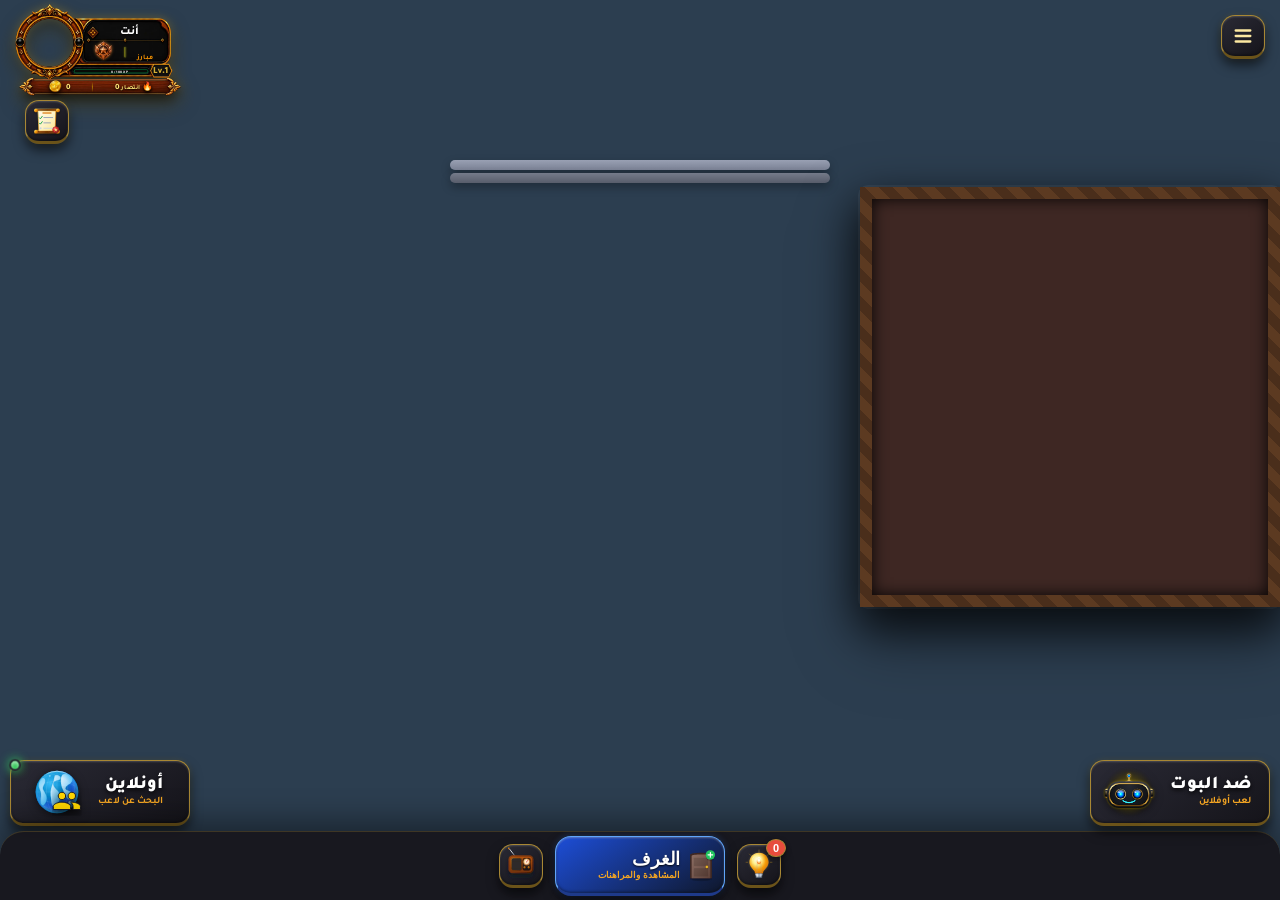
==== dama/dama.html @ b8816b40 "Update dama.html" ====
<!--dama.html--->
<!DOCTYPE html>
<html lang="ar" dir="rtl">
<head>
    <meta charset="UTF-8">
    <meta name="viewport" content="width=device-width, initial-scale=1.0, maximum-scale=1.0, user-scalable=no">
    <title>Dama Challenge</title>
    <link rel="icon" type="image/png" href="1000127272.png">
    <link href="https://fonts.googleapis.com/css2?family=Outfit:wght@300;400;500;600;700&family=Tajawal:wght@300;400;500;700;800&display=swap" rel="stylesheet">
    
    <link rel="stylesheet" href="dama.css?v=2.0">
    
    <script src="dama-scripts.js?v=2.0"></script>
    <script src="damapro.js?v=2.0"></script> 

    <style>
        /* ========================================== */
        /* ساحة التحديات (Matchmaking Stakes) - تأثيرات البطاقات */
        /* ========================================== */
        #matchmaking-stakes-modal {
        align-items: center !important;
        justify-content: flex-start !important; 
        padding-top: 5px !important;           
        background: rgba(15, 10, 15, 0.85);
        backdrop-filter: blur(15px);
        -webkit-backdrop-filter: blur(15px);
 }

        /* 🌟 زر الإغلاق X منقول للزاوية العليا الثابتة 🌟 */
        #matchmaking-stakes-modal .modal-close-btn {
            position: fixed !important; 
            top: 25px !important; 
            left: 20px !important; 
            background: rgba(0, 0, 0, 0.7) !important;
            border: 1px solid #FFD700 !important;
            color: #FFD700;
            width: 36px;
            height: 36px;
            font-size: 18px;
            z-index: 9999 !important;
        }

        .mm-header-wrapper {
            text-align: center;
            margin-bottom: 15px !important; 
            margin-top: -25px;
            width: 100%;
            position: relative;
        }
        
        .mm-swords-icon { display: none; }
        
        .mm-title-row {
            display: flex;
            align-items: center;
            justify-content: center;
            gap: 15px;
            margin-bottom: 8px;
        }
        
        .mm-decor-line {
            height: 2px;
            width: 35px;
            background: linear-gradient(90deg, transparent, #FFD700);
        }
        .mm-decor-line.right {
            background: linear-gradient(90deg, #FFD700, transparent);
        }
        
        .mm-title-row h3 {
            color: #FFD700;
            font-size: 32px;
            margin: 0;
            font-weight: 900;
            text-shadow: 0 4px 15px rgba(0,0,0,0.8);
            font-family: 'Tajawal', sans-serif;
        }
        
        .mm-header-wrapper p {
            color: #94a3b8;
            font-size: 14px;
            margin: 0;
            font-weight: 500;
        }

        .mm-carousel-container {
            position: relative;
            width: 100%;
            max-width: 100vw;
            display: flex;
            align-items: center;
            justify-content: center;
            margin-top: -10px !important; 
        }

        .mm-nav-arrow { display: none; }

        .mm-carousel {
            display: flex;
            overflow-x: auto;
            scroll-snap-type: x mandatory;
            padding: 10px calc(50vw - 145px) 40px calc(50vw - 145px) !important; 
            scrollbar-width: none;
            -ms-overflow-style: none;
            direction: rtl;
            align-items: center;
            width: 100%;
        }
        .mm-carousel::-webkit-scrollbar { display: none; }

        .mm-card {
            scroll-snap-align: center;
            scroll-snap-stop: always;
            flex: 0 0 290px;
            height: 410px;
            border-radius: 20px;
            padding: 25px 15px;
            position: relative;
            text-align: center;
            display: flex;
            flex-direction: column;
            align-items: center;
            justify-content: flex-start;
            box-shadow: 0 10px 25px rgba(0,0,0,0.6);
            margin: 0 -40px; 
            transition: transform 0.3s cubic-bezier(0.175, 0.885, 0.32, 1.275), opacity 0.3s ease-out, box-shadow 0.3s ease;
            transform: scale(0.8); 
            opacity: 0.6; 
            z-index: 1;
            box-sizing: border-box;
            will-change: transform, opacity; 
            transform-origin: center center;
        }
        
        .mm-card.active {
            transform: scale(1) translateY(-4px); 
            opacity: 1;
            z-index: 10;
            box-shadow: 0 20px 40px rgba(0,0,0,0.8);
        }
      
        .mm-card-medal {
            height: 130px;
            margin-top: -10px;
            margin-bottom: 15px;
            display: flex;
            align-items: center;
            justify-content: center;
            perspective: 1000px;
        }

        .mm-card-medal img {
            height: 100%;
            object-fit: contain;
            filter: drop-shadow(0 15px 15px rgba(0,0,0,0.8));
            transform: translateZ(0); 
            will-change: transform;
            transition: all 0.3s ease;
        }

        .mm-card.active .mm-card-medal img {
            animation: alive3DFloat 3.5s ease-in-out infinite;
        }

        @keyframes alive3DFloat {
            0%, 100% { 
                transform: translateY(0) scale(1.05); 
            }
            50% { 
                transform: translateY(-12px) scale(1.12); 
            }
        }

        .mm-card-title {
            color: #ffffff;
            font-size: 26px;
            font-weight: 900;
            margin: 0 0 10px 0;
            text-shadow: 0 2px 4px rgba(0,0,0,0.8);
        }

        .mm-card-bet-row {
            display: flex;
            align-items: center;
            justify-content: center;
            width: 85%;
            margin-bottom: 20px;
        }
        .mm-bet-line {
            height: 1px;
            flex: 1;
            background: linear-gradient(90deg, transparent, rgba(255, 255, 255, 0.4));
        }
        .mm-card-bet-row .mm-bet-line:last-child {
            background: linear-gradient(90deg, rgba(255, 255, 255, 0.4), transparent);
        }
        .mm-bet-text {
            color: #b0c4de;
            font-size: 11px;
            font-weight: 600;
            padding: 0 10px;
            white-space: nowrap;
        }

        .mm-card-prize-box {
            display: flex;
            flex-direction: column;
            align-items: center;
            gap: 8px;
            margin-top: auto; 
            margin-bottom: 15px; 
            width: 85%;
            background: rgba(0, 0, 0, 0.35); 
            border: 1px solid rgba(255, 255, 255, 0.1);
            border-radius: 12px;
            padding: 12px;
            box-shadow: inset 0 2px 5px rgba(0,0,0,0.5);
        }
        
        .mm-prize-label {
            color: #b0c4de;
            font-size: 12px;
            font-weight: 600;
        }
        
        .mm-prize-value {
            color: #ffffff;
            font-size: 38px;
            font-weight: 900;
            display: flex;
            align-items: center;
            justify-content: center;
            gap: 10px;
            text-shadow: 0 2px 6px rgba(0,0,0,0.8);
            line-height: 1;
        }
        
        .mm-coin-icon {
            font-size: 30px;
            line-height: 1;
            filter: drop-shadow(0 2px 4px rgba(0,0,0,0.6));
            display: flex;
            align-items: center;
        }

        .mm-card-btn {
            width: 85%;
            height: 48px;
            border-radius: 12px;
            font-size: 16px;
            font-weight: 800;
            cursor: pointer;
            text-shadow: none !important; 
            font-family: 'Tajawal', sans-serif;
            margin-top: 10px;
            border: none !important; 
            box-shadow: 0 5px 0 rgba(0, 0, 0, 0.5), 0 10px 15px rgba(0,0,0,0.4) !important;
            transition: transform 0.1s ease, box-shadow 0.1s ease, filter 0.2s ease !important;
            position: relative;
        }

        .mm-card-btn:active { 
            transform: translateY(5px) !important; 
            box-shadow: 0 0px 0 rgba(0,0,0,0.5), 0 5px 5px rgba(0,0,0,0.4) !important;
        }

        .mm-card-btn:hover { 
            filter: brightness(1.15); 
        }

        .theme-gray { background: linear-gradient(180deg, #333 0%, #111 100%); border: 2px solid #555; }
        .theme-gray.active { border-color: #aaa; box-shadow: 0 0 25px rgba(255,255,255,0.2), 0 20px 40px rgba(0,0,0,0.9); }
        .theme-gray .mm-card-btn { background: linear-gradient(180deg, #666, #333); color: #fff; }

        .theme-teal { background: linear-gradient(180deg, #004d40 0%, #001a14 100%); border: 2px solid #00897b; }
        .theme-teal.active { border-color: #26a69a; box-shadow: 0 0 25px rgba(38, 166, 154, 0.4), 0 20px 40px rgba(0,0,0,0.9); }
        .theme-teal .mm-card-btn { background: linear-gradient(180deg, #00695c, #00332a); color: #80cbc4; }

        .theme-blue { background: linear-gradient(180deg, #0b2e59 0%, #041021 100%); border: 2px solid #1e5b99; }
        .theme-blue.active { border-color: #4da6ff; box-shadow: 0 0 25px rgba(77, 166, 255, 0.4), 0 20px 40px rgba(0,0,0,0.9); }
        .theme-blue .mm-card-btn { background: linear-gradient(180deg, #16467a, #0b2542); color: #85c1e9; }

        .theme-red { background: linear-gradient(180deg, #590b0b 0%, #210404 100%); border: 2px solid #991e1e; }
        .theme-red.active { border-color: #ff4d4d; box-shadow: 0 0 25px rgba(255, 77, 77, 0.4), 0 20px 40px rgba(0,0,0,0.9); }
        .theme-red .mm-card-btn { background: linear-gradient(180deg, #fceabb, #d49500); color: #4a3500; }

        .theme-purple { background: linear-gradient(180deg, #360b59 0%, #130421 100%); border: 2px solid #6c1e99; }
        .theme-purple.active { border-color: #d14dff; box-shadow: 0 0 25px rgba(209, 77, 255, 0.4), 0 20px 40px rgba(0,0,0,0.9); }
        .theme-purple .mm-card-btn { background: linear-gradient(180deg, #4d167a, #240b42); color: #cda8ff; }

        .theme-gold { background: linear-gradient(180deg, #5c4300 0%, #1a1200 100%); border: 2px solid #b8860b; }
        .theme-gold.active { border-color: #ffd700; box-shadow: 0 0 25px rgba(255, 215, 0, 0.4), 0 20px 40px rgba(0,0,0,0.9); }
        .theme-gold .mm-card-btn { background: linear-gradient(180deg, #fceabb, #f8b500); color: #4a3500; }

        .theme-cyan { background: linear-gradient(180deg, #004d66 0%, #001a24 100%); border: 2px solid #0082b3; }
        .theme-cyan.active { border-color: #00bcd4; box-shadow: 0 0 25px rgba(0, 188, 212, 0.4), 0 20px 40px rgba(0,0,0,0.9); }
        .theme-cyan .mm-card-btn { background: linear-gradient(180deg, #0082b3, #003a4d); color: #fff; }

        .theme-magenta { background: linear-gradient(180deg, #66004d 0%, #24001a 100%); border: 2px solid #b30082; }
        .theme-magenta.active { border-color: #ff4081; box-shadow: 0 0 25px rgba(255, 64, 129, 0.4), 0 20px 40px rgba(0,0,0,0.9); }
        .theme-magenta .mm-card-btn { background: linear-gradient(180deg, #b30082, #4d003a); color: #fff; }

        .mm-lock-overlay { 
            display: none; position: absolute; top: 0; left: 0; width: 100%; height: 100%; 
            background: rgba(0,0,0,0.8); backdrop-filter: blur(4px); -webkit-backdrop-filter: blur(4px); 
            border-radius: 18px; flex-direction: column; justify-content: center; align-items: center; 
            z-index: 20; border: 1px solid rgba(255,69,58,0.4); 
        }
 

        /* ========================================== */
        /* 📊 شريط الرتب التفاعلي (النسخة النهائية المثبتة) */
        /* ========================================== */
        .mm-rank-bar-wrapper {
            position: fixed !important; 
            bottom: 10px !important; 
            left: 50% !important;
            transform: translateX(-50%) !important;
            width: 95% !important;
            max-width: 420px !important;
            background: rgba(15, 18, 25, 0.95) !important;
            border: 1px solid rgba(255, 215, 0, 0.3) !important;
            border-radius: 20px !important;
            padding: 15px 10px 20px 10px !important; /* 🌟 زيادة المسافة السفلية لمنع تلامس العملات */
            display: flex !important;
            align-items: flex-start !important; /* 🌟 منع دفع العناصر للأسفل */
            justify-content: space-between !important;
            box-shadow: 0 10px 20px rgba(0,0,0,0.6), inset 0 2px 10px rgba(255,255,255,0.05) !important;
            z-index: 9999 !important; 
            box-sizing: border-box !important;
            direction: ltr !important; 
            min-height: 135px !important; /* 🌟 زيادة الارتفاع الكلي لاحتواء الجوائز براحة */
        }

        .rank-nav-btn {
            background: rgba(255,255,255,0.05) !important;
            border: 1px solid rgba(255,255,255,0.15) !important;
            color: #ffd700 !important;
            width: 34px !important; 
            height: 34px !important; 
            border-radius: 50% !important;
            display: flex !important;
            align-items: center !important;
            justify-content: center !important;
            cursor: pointer !important;
            flex-shrink: 0 !important;
            font-size: 16px !important;
            transition: 0.2s ease !important;
            margin-top: 28px !important; /* 🌟 محاذاة الأسهم لتكون على نفس مستوى خط الدوائر بالضبط */
            box-shadow: 0 2px 5px rgba(0,0,0,0.5) !important;
            -webkit-tap-highlight-color: transparent !important; /* 🌟 منع وميض اللمس المزعج في الهواتف */
        }

        /* 🌟 حل مشكلة الزر العالق: استخدام active للمس، و hover للماوس فقط */
        .rank-nav-btn:active:not(:disabled) {
            background: rgba(255,215,0,0.2) !important;
            border-color: #ffd700 !important;
            transform: scale(1.1) !important;
        }
        
        @media (hover: hover) {
            .rank-nav-btn:hover:not(:disabled) {
                background: rgba(255,215,0,0.2) !important;
                border-color: #ffd700 !important;
                transform: scale(1.1) !important;
            }
        }

        .rank-nav-btn:disabled {
            opacity: 0.2 !important;
            cursor: not-allowed !important;
            transform: scale(1) !important;
        }

        .mm-rank-slider {
            flex: 1 !important;
            position: relative !important;
            margin: 0 25px !important; 
            height: 100px !important; 
        }

        /* 🌟 1. إنزال الشريط وتطويله من الجانبين 🌟 */
        .mm-track-bg {
            position: absolute !important;
            top: 49px !important; /* تم إنزاله ليمر في منتصف الدوائر تماماً */
            left: -15px !important; /* تطويل الشريط من اليسار */
            right: -15px !important; /* تطويل الشريط من اليمين */
            height: 4px !important;
            background: rgba(255, 255, 255, 0.15) !important;
            border-radius: 2px !important;
            z-index: 1 !important;
        }

        .mm-track-fill {
            height: 100% !important;
            background: linear-gradient(90deg, #f5a623, #ffd700) !important;
            border-radius: 2px !important;
            transition: width 0.6s cubic-bezier(0.25, 1, 0.5, 1) !important;
            box-shadow: 0 0 8px rgba(255, 215, 0, 0.8) !important;
        }

        .mm-tier-node {
            display: flex !important;
            flex-direction: column !important;
            align-items: center !important;
            width: 55px !important; 
            gap: 4px !important; 
            position: absolute !important;
            top: 0 !important;
            transform: translateX(-50%) !important;
            z-index: 2 !important;
        }

        .mm-tier-img {
            width: 38px !important;
            height: 38px !important;
            object-fit: contain !important;
            z-index: 5 !important;
            transition: all 0.3s ease !important;
            margin-bottom: 2px !important; /* 🌟 تثبيت المارجن لحساب المسافة بدقة */
        }

        .mm-tier-dot {
            width: 14px !important;
            height: 14px !important;
            background: #1a1a24 !important;
            border: 2px solid #777 !important;
            border-radius: 50% !important;
            display: flex !important;
            align-items: center !important;
            justify-content: center !important;
            box-sizing: border-box !important;
            z-index: 5 !important;
            margin: 0 0 2px 0 !important; /* 🌟 تثبيت المارجن لحساب المسافة بدقة */
            transition: all 0.3s ease !important;
        }

        
       
        /* 🌟 2. إظهار علامة الصح (✓) داخل الدائرة الذهبية 🌟 */
        .mm-tier-node.reached .mm-tier-dot {
            border-color: #ffd700 !important;
            background: #d4af37 !important;
            box-shadow: 0 0 10px #ffd700 !important;
        }
        
        .mm-tier-node.reached .mm-tier-dot::after {
            content: '✓';
            color: #000; /* لون علامة الصح أسود ليتناسق مع الذهبي */
            font-size: 10px;
            font-weight: 900;
      }
        
        .mm-tier-node.reached .mm-tier-img {
            transform: scale(1.1) !important;
            filter: drop-shadow(0 0 8px rgba(255, 215, 0, 0.5)) !important;
        }

        .mm-tier-node:not(.reached) .mm-tier-img {
            filter: saturate(30%) brightness(0.6) !important; 
            transform: scale(0.9) !important;
        }

      
        .mm-tier-label { 
            font-size: 11px !important; 
            font-weight: bold !important; 
            margin-top: 4px !important; 
            color: #a1a1aa !important; 
        }
        .mm-tier-node.current .mm-tier-label { 
            color: #ffd700 !important; 
        }
        .mm-tier-score { 
            color: #f5a623 !important; 
            font-size: 11px !important; 
            font-weight: bold !important; 
            display: flex !important; 
            align-items: center !important; 
            gap: 4px !important; 
            margin-top: 2px !important; 
        }
    </style>
</head>
<body data-piece-style="pc_original">
    
    <input type="hidden" id="game-mode" value="ai">

    <div class="profile-badge-container" id="profile-badge" onclick="if(!window.isMatchRunning) window.openMyProfile()">
        <div id="badge-avatar" class="profile-avatar-capsule"></div>
        <div class="text-boundary boundary-level">
            <span id="badge-level" class="shrink-text">Lv.1</span>
        </div>
        <div class="text-boundary boundary-name">
            <span id="badge-username-display-game" class="player-name shrink-text">أنت</span>
        </div>
        <div class="text-boundary boundary-title">
            <span id="profile-stat-title-badge" class="title-text-free shrink-text">مبارز</span>
        </div>
        <div class="vertical-divider-free"></div>
        <div class="text-boundary boundary-rank-icon">
            <span id="profile-stat-rank-icon-badge" class="rank-icon-free">     <img src="Media/front/Bronze.webp" style="height: 14px; vertical-align: middle; filter: drop-shadow(0 0 2px rgba(205,127,50,0.8));"> </span>
        </div>
        <div class="text-boundary boundary-xp">
            <span id="xp-text-element" class="xp-text-free shrink-text">0 / 100 XP</span>
        </div>
        <div class="xp-wrapper">
            <div class="straight-xp-fill" id="xp-bar-fill"></div>
        </div>
        <div class="bottom-stats-frame" id="profile-stat-tokens-badge-container">
            <div class="stat-item coins-text-format">
                <span class="stat-icon"><img src="../Photo/coin.webp" class="app-coin-icon" style="width: 14px; height: 14px; margin-top: 1px;"></span>
                <span class="tokens-number-ctrl" id="profile-stat-tokens-badge">0</span>
            </div>
            <div class="frame-divider"></div>
            <div class="stat-item streak-text-format">
                <span class="streak-number-ctrl" id="profile-stat-streak-badge">0</span>
                <span class="streak-text-ctrl">انتصار</span>
                <span class="stat-icon streak-fire-ctrl">🔥</span>
            </div>
        </div>
    </div>
    
    <button id="floating-quests-btn" onclick="openAppModal('daily-quests-modal')" title="المهام اليومية">
        <span data-icon="dailyQuests" style="width: 26px; height: 26px; display: flex; align-items: center; justify-content: center; transform: scale(1.1);"></span>
        <span id="quests-notify-badge" style="display: none; position: absolute; top: -6px; right: -6px; background: #34c759; color: white; width: 18px; height: 18px; border-radius: 50%; font-size: 10px; font-weight: 900; border: 2px solid #282a32; box-shadow: 0 2px 4px rgba(0,0,0,0.5); align-items: center; justify-content: center; z-index: 10;">✓</span>
    </button>

    <button id="hamburger-menu-btn" onclick="toggleSideMenu()" title="القائمة الرئيسية" data-icon="hamburger"></button>
    <button id="bag-quick-btn" onclick="openAppModal('themes-grid-overlay')" title="الحقيبة والأزياء" data-icon="bagQuick"></button>

    <div id="challenge-toast" style="position: fixed; top: 100px; right: -320px; width: 260px; background: rgba(24,23,29,0.95); border-right: 4px solid #34c759; border-radius: 12px 0 0 12px; padding: 15px; color: white; display: flex; flex-direction: column; gap: 10px; transition: right 0.4s ease; z-index: 1040; box-shadow: -5px 5px 15px rgba(0,0,0,0.5);">
        <div style="display: flex; justify-content: space-between; align-items: center;">
            <span style="font-weight: bold; font-size: 14px; color: #34c759;">تحدي جديد ⚔️</span>
        </div>
        <div id="challenge-toast-msg" style="font-size: 13px; color: #e0e0e0; line-height: 1.5;">صديقك يتحداك في جولة جديدة!</div>
        <button id="challenge-toast-open-btn" style="background: rgba(255,255,255,0.1); border: 1px solid rgba(255,255,255,0.2); border-radius: 8px; padding: 6px; color: white; cursor: pointer; font-size: 12px; font-weight: bold;">عرض التحدي</button>
    </div>

    <div id="challenge-action-modal" class="modal-overlay" style="z-index: 1050;">
        <div class="settings-card" dir="auto" style="max-width: 320px;">
            <h3 style="color: #34c759; margin-bottom: 15px;">تحدي من صديق!</h3>
            <p id="challenge-action-msg" style="font-size: 15px; color: white; margin-bottom: 25px; line-height: 1.6;"></p>
            <div style="display: flex; gap: 10px;">
                <button id="challenge-accept-btn" class="save-settings-btn" style="flex: 1; margin: 0; background: linear-gradient(135deg, #34c759, #28a745) !important;">موافق</button>
                <button id="challenge-reject-btn" class="save-settings-btn" style="flex: 1; margin: 0; background: rgba(255,69,58,0.1) !important; color: rgba(255,69,58,0.7) !important; border: 1px solid rgba(255,69,58,0.2) !important;">رفض</button>
            </div>
        </div>
    </div>

    <div id="status-area">
        <div id="match-players-card" style="display: none; width: 100%; justify-content: center; align-items: center; position: relative; z-index: 10;">
            <!-- بطاقة اللاعب الأول (أنت) -->
            <div class="match-players-flex">
                <div style="width: 60px; height: 60px; display: flex; align-items: center; justify-content: center; position: relative;">
                    <div id="card-my-avatar" class="profile-avatar-capsule" style="width: 75%; height: 75%; border-radius: 50%; overflow: visible; border: 2px solid #ffd700; background: #1a1a24; display: flex; align-items: center; justify-content: center;"></div>
                </div>
                <div class="level-badge-small" id="card-my-level" style="background: rgba(135,206,235,0.2); border: 1px solid #87ceeb; color: #87ceeb; padding: 1px 8px; border-radius: 10px; font-size: 10px; font-weight: 800; margin-top: -10px; z-index: 2; box-shadow: 0 2px 4px rgba(0,0,0,0.5);">Lv.1</div>
                <span id="card-my-name" class="match-players-name" style="color: white; font-size: 13px; font-weight: 700; margin-top: 4px; text-shadow: 0 2px 4px rgba(0,0,0,0.8); white-space: nowrap; overflow: hidden; text-overflow: ellipsis; max-width: 100%;">أنت</span>
                <span id="card-my-title" style="color: #ff9800; font-size: 9.5px; font-weight: 700; margin-top: 0px; text-shadow: 0 1px 2px rgba(0,0,0,0.8);">مبتدئ</span>
            </div>

            <!-- علامة VS والمشاهدين -->
            <div class="match-vs-container" style="display: flex; flex-direction: column; align-items: center; flex-shrink: 0; margin: 0 10px;">
                <span class="match-vs-text" style="font-size: 28px; font-weight: 900; color: #ffd700; text-shadow: 0 0 15px rgba(255,215,0,0.6); font-family: 'Outfit', sans-serif; letter-spacing: 1px;">VS</span>
                <span id="vs-bet-display" style="font-size:13px; color:#30d158; font-weight:bold; text-shadow:0 0 8px rgba(48,209,88,0.5); display: none; margin-top:2px;"><img src="../Photo/coin.webp" class="app-coin-icon"> 0</span>
                <div id="spectator-stats-container" onclick="if(window.requestSpectatorList) window.requestSpectatorList()" style="display: none; gap: 8px; margin-top: 6px; cursor: pointer; transition: transform 0.2s;" onmouseover="this.style.transform='scale(1.05)'" onmouseout="this.style.transform='scale(1)'">
                    <span title="المشاهدين" style="font-size:11px; color:#a1a1aa; background: rgba(0,0,0,0.6); padding: 2px 8px; border-radius: 8px; border: 1px solid rgba(255,255,255,0.1); box-shadow: inset 0 2px 4px rgba(0,0,0,0.5);">👁️ <span id="spectator-count-display">1</span></span>
                    <span title="المراهنين" style="font-size:11px; color:#f1c40f; background: rgba(0,0,0,0.6); padding: 2px 8px; border-radius: 8px; border: 1px solid rgba(241,196,15,0.2); box-shadow: inset 0 2px 4px rgba(0,0,0,0.5);">🎯 <span id="bettors-count-display">0</span></span>
                </div>
            </div>

            <!-- بطاقة اللاعب الثاني (الخصم) -->
            <div class="match-players-flex">
                <div style="width: 60px; height: 60px; display: flex; align-items: center; justify-content: center; position: relative; cursor: pointer;" onclick="window.showOpponentProfile()">
                    <div id="card-opp-avatar" class="profile-avatar-capsule" style="width: 75%; height: 75%; border-radius: 50%; overflow: visible; border: 2px solid #ff453a; background: #1a1a24; display: flex; align-items: center; justify-content: center;">❓</div>
                </div>
                <div class="level-badge-small" id="card-opp-level" style="background: rgba(255,69,58,0.2); border: 1px solid #ff453a; color: #ff453a; padding: 1px 8px; border-radius: 10px; font-size: 10px; font-weight: 800; margin-top: -10px; z-index: 2; box-shadow: 0 2px 4px rgba(0,0,0,0.5);">Lv.?</div>
                <span id="card-opp-name" class="match-players-name" style="color: white; font-size: 13px; font-weight: 700; margin-top: 4px; text-shadow: 0 2px 4px rgba(0,0,0,0.8); white-space: nowrap; overflow: hidden; text-overflow: ellipsis; max-width: 100%;">الخصم</span>
                <span id="card-opp-title" style="color: #ff9800; font-size: 9.5px; font-weight: 700; margin-top: 0px; text-shadow: 0 1px 2px rgba(0,0,0,0.8);">مبتدئ</span>
            </div>
        </div>


        <div style="position: relative; display: flex; align-items: center; justify-content: center;">
            <div id="mini-disconnect-radar" data-icon="disconnectIcon" style="display: none; position: absolute; bottom: 22px; left: calc(50% + 138px); transform: translateX(-50%); width: 22px; height: 22px; z-index: 800; align-items: center; justify-content: center; pointer-events: none;"></div>
            
            <div id="turn-box-container">
                <div id="idle-counter" style="position: absolute; top: 5px; left: 12px; font-size: 11px; font-weight: 800; color: #a1a1aa; background: rgba(0,0,0,0.5); padding: 3px 8px; border-radius: 8px; display: none; border: 1px solid rgba(255, 255, 255, 0.1); box-shadow: 0 2px 4px rgba(0,0,0,0.5);"></div>
                <div id="repetition-counter" style="position: absolute; top: 28px; left: 12px; font-size: 10px; font-weight: 800; color: #f5a623; background: rgba(0,0,0,0.5); padding: 2px 6px; border-radius: 8px; display: none; border: 1px solid rgba(245, 166, 35, 0.3); box-shadow: 0 2px 4px rgba(0,0,0,0.5);"></div>
                
                <h3 id="turn-indicator">Your Turn</h3>
                <div id="turn-countdown"></div>
            </div>
        </div>
    </div>

    <div class="scoreboard">
        <div id="opponent-score-row" class="score-row"></div>
        <div id="my-score-row" class="score-row"></div>
    </div>
    <div class="game-container">
        <div id="board"></div> 
    </div>

    <div id="side-menu-overlay" class="side-menu-overlay" onclick="if(event.target === this) toggleSideMenu()">
        <div class="side-menu-panel">
            <div class="side-menu-header">
                <h3 class="side-menu-title" id="menu-title-text">القائمة</h3>
                <button class="side-menu-close" onclick="toggleSideMenu()">✕</button>
            </div>
            
            <div class="side-menu-item" onclick="toggleSideMenu(); openAppModal('lucky-spin-modal')">
                <span style="position: relative; display: flex; align-items: center; justify-content: center; width: 28px; height: 28px;">
                    <span data-icon="luckySpin" style="width: 100%; height: 100%; display: flex; align-items: center; justify-content: center;"></span>
                    <span class="notification-badge" id="menu-spin-notify-badge" style="display: none; background-color: #30d158; box-shadow: 0 0 8px #30d158; width: 12px; height: 12px; right: -4px; left: auto; top: -4px;"></span>
                </span>
                <span id="menu-spin-text">عجلة الحظ</span>
            </div>
            
            <div class="side-menu-item" onclick="toggleSideMenu(); openAppModal('daily-quests-modal')">
                <span data-icon="dailyQuests" style="width: 34px; height: 34px; display: flex; align-items: center; justify-content: center;"></span>
                <span id="menu-quests-text">المهام اليومية</span>
            </div>

            <div class="side-menu-item" id="store-portal-corner-btn" onclick="toggleSideMenu(); openAppModal('store-modal')">
                <span data-icon="storePortal" style="width: 34px; height: 34px; display: flex; align-items: center; justify-content: center;"></span>
                <span id="menu-store-text">المتجر الملكي</span>
            </div>

            <div class="side-menu-item" onclick="toggleSideMenu(); openAppModal('themes-grid-overlay')">
                <span data-icon="bagSide"></span>
                <span id="menu-bag-text">الحقيبة الممتلكات</span>
            </div>

            <div class="side-menu-item" onclick="toggleSideMenu(); window.openRadioModal();">
                <span style="width: 34px; height: 34px; display: flex; align-items: center; justify-content: center;" data-icon="radioSide"></span> 
                <span id="menu-radio-text">الراديو</span>
            </div>
            
            <div class="side-menu-item" onclick="toggleSideMenu(); window.showLeaderboard()">
                <span data-icon="medal"></span>
                <span id="menu-leaderboard-text">سجل الشرف</span>
            </div>
                        <!-- الزر الجديد: سجل الشرف  -->
            <div class="side-menu-item" onclick="toggleSideMenu(); window.showHallOfFame()">
                <span style="font-size: 22px; filter: drop-shadow(0 0 5px rgba(212,175,55,0.8)); display: flex; align-items: center; justify-content: center; width: 34px;">🏛️</span>
                <span id="menu-hof-text" style="color: #ffd700; font-weight: 800;">سجل الشرف </span>
            </div>

            <div class="side-menu-item" onclick="toggleSideMenu(); openAppModal('settings-overlay')">
                <span data-icon="gear"></span> 
                <span id="menu-settings-text">الضبط</span>
            </div>
            
            <div style="flex-grow: 1;"></div>
            
            <div class="side-menu-item" onclick="toggleSideMenu(); window.exitDamaGame();" style="background: rgba(255,69,58,0.1); border-color: rgba(255,69,58,0.2) !important; color: #ff453a; margin-bottom: 0;">
                <span style="font-size: 36px; display: flex; align-items: center; justify-content: center; width: 38px; transform: translateY(1px);">🚪</span> 
                <span id="menu-exit-text">خروج</span>
            </div>
        </div>
    </div>

    <div id="daily-quests-modal" class="modal-overlay" style="z-index: 900;">
        <div class="settings-card" dir="auto" style="max-width: 360px; padding: 25px 20px;">
            <button class="modal-close-btn" onclick="closeAppModal('daily-quests-modal')">✕</button>
            <h3 style="color:#f1c40f; margin-bottom: 5px; font-size: 22px; text-shadow: 0 0 10px rgba(241,196,15,0.4);">سجل المهام 📜</h3>
            <p class="settings-label" style="text-align:center; margin-bottom: 15px; color: #fdf5c9;">أكمل المهام للحصول على جوائز إضافية!</p>
            
            <div class="custom-nav-tabs" style="margin-bottom: 15px;">
                <button id="quest-tab-daily" class="custom-tab-button active" onclick="switchQuestTab('daily')">يومية</button>
                <button id="quest-tab-weekly" class="custom-tab-button" onclick="switchQuestTab('weekly')">أسبوعية</button>
            </div>

            <div id="quests-list-container-daily" style="display: flex; flex-direction: column; gap: 12px; max-height: 48vh; overflow-y: auto; padding-right: 5px;"></div>
            <div id="quests-list-container-weekly" style="display: none; flex-direction: column; gap: 12px; max-height: 48vh; overflow-y: auto; padding-right: 5px;"></div>
            
            <button id="collect-all-btn" class="save-settings-btn" style="display: none; background: linear-gradient(135deg, #34c759, #28a745) !important; margin: 15px auto 0 auto; width: 80%; box-shadow: 0 4px 15px rgba(40,167,69,0.4) !important; border-color: #8be8ab !important; border-bottom: 3.5px solid #145a32 !important;" onclick="if(window.questsManager) window.questsManager.claimAllRewards(window.questsManager.currentTab)">جمع الكل 🎁</button>

            <p id="quests-reset-timer" style="color: #a1a1aa; font-size: 12px; margin-top: 15px; font-weight: 600;">تتجدد المهام بعد: --:--:--</p>
        </div>
    </div>

    <div id="toast-notification" style="z-index: 1100;">✨ تم التغيير بنجاح</div>

    <button id="online-toggle-btn" class="premium-game-btn" title="البحث العشوائي" onclick="event.stopImmediatePropagation(); if(window.openAppModal) window.openAppModal('matchmaking-stakes-modal');">
        <span class="btn-icon" data-icon="globeBtn"></span>
        <div class="btn-text-col">
            <div style="display: flex; align-items: center; gap: 8px;">
                <div class="online-glow-dot"></div>
                <span class="btn-main-text">أونلاين</span>
            </div>
            <span class="btn-sub-text">البحث عن لاعب</span>
        </div>
        <span class="notification-badge" id="online-notify-badge" style="display: none;"></span>
    </button>

    <div id="level-select-modal" class="modal-overlay" style="z-index: 950;">
        <div class="settings-card" dir="auto" style="max-width: 340px; padding: 30px 20px;">
            <button class="modal-close-btn" onclick="closeAppModal('level-select-modal')" style="left:15px; right:auto;">✕</button>
            <h3 style="color:#f5a623; margin-bottom: 5px; font-size: 22px;">مستوى الحاسوب 🤖</h3>
            <p class="settings-label" style="text-align: center; margin-bottom: 25px;">اختر درجة ذكاء البوت</p>
            
            <div class="level-grid-container" style="grid-template-columns: repeat(3, 1fr);">
                <button id="lvl-btn-1" class="level-btn easy" onclick="setAiLevel(1)">L1<span>عمق 1</span></button>
                <button id="lvl-btn-2" class="level-btn easy" onclick="setAiLevel(2)">L2<span>عمق 2</span></button>
                <button id="lvl-btn-3" class="level-btn easy active" onclick="setAiLevel(3)">L3<span>عمق 3</span></button>
                
                <button id="lvl-btn-4" class="level-btn medium" onclick="setAiLevel(4)">L4<span>عمق 4</span></button>
                <button id="lvl-btn-5" class="level-btn medium" onclick="setAiLevel(5)">L5<span>عمق 5</span></button>
                <button id="lvl-btn-6" class="level-btn medium" onclick="setAiLevel(6)">L6<span>عمق 6</span></button>
                
                <button id="lvl-btn-7" class="level-btn hard boss" onclick="setAiLevel(7)" style="grid-column: 1 / -1;">L7<span>الزعيم (عمق 7) 👑</span></button>
            </div>
            
            <button onclick="closeAppModal('level-select-modal')" class="save-settings-btn" style="margin-top: 20px; background: transparent !important; box-shadow: none !important; border: 1.5px solid #a88734 !important;">إلغاء</button>
        </div>
    </div>


    <div id="lucky-spin-modal" class="modal-overlay" style="z-index: 850;">
        <div class="settings-card" dir="auto" style="max-width: 360px;">
            <button class="modal-close-btn" onclick="closeAppModal('lucky-spin-modal')" style="left:15px; right:auto;">✕</button>
            <h3 style="color:#f1c40f; margin-bottom: 5px; font-size: 24px; text-shadow: 0 0 10px rgba(241,196,15,0.4);">عجلة الحظ 🎡</h3>
            <p class="settings-label" style="text-align:center; margin-bottom: 25px; color: #fdf5c9;">جرب حظك واربح جوائز وخصومات نادرة!</p>

            <div class="wheel-container">
                <div class="wheel-pointer-wrapper" id="lucky-wheel-pointer"><div class="wheel-pointer-shape"></div></div>
                <div class="wheel-inner" id="lucky-wheel-inner">
                    <div class="wheel-text w-1">50 <img src="../Photo/coin.webp" class="app-coin-icon"></div>
                    <div class="wheel-text w-2">100 <img src="../Photo/coin.webp" class="app-coin-icon"></div>
                    <div class="wheel-text w-3">1 💡</div>
                    <div class="wheel-text w-4">400 <img src="../Photo/coin.webp" class="app-coin-icon"></div>
                    <div class="wheel-text w-5">25% <img src="../Photo/discount25.webp" class="app-ticket-icon"></div>
                    <div class="wheel-text w-6">50% <img src="../Photo/discount50.webp" class="app-ticket-icon"></div>
                    <div class="wheel-text w-7">250 <img src="../Photo/coin.webp" class="app-coin-icon"></div>
                    <div class="wheel-text w-8">1000 🎁</div>
                    <div class="wheel-pin" style="transform: rotate(0deg) translateY(-133px);"></div><div class="wheel-pin" style="transform: rotate(45deg) translateY(-133px);"></div><div class="wheel-pin" style="transform: rotate(90deg) translateY(-133px);"></div><div class="wheel-pin" style="transform: rotate(135deg) translateY(-133px);"></div><div class="wheel-pin" style="transform: rotate(180deg) translateY(-133px);"></div><div class="wheel-pin" style="transform: rotate(225deg) translateY(-133px);"></div><div class="wheel-pin" style="transform: rotate(270deg) translateY(-133px);"></div><div class="wheel-pin" style="transform: rotate(315deg) translateY(-133px);"></div>
                </div>
                <div class="wheel-center-pin"></div>
            </div>

            <div id="spin-timer-wrapper" class="spin-timer-wrapper" style="display: flex; flex-direction: column; justify-content: center; align-items: center; height: 65px; min-height: 65px; max-height: 65px; overflow: hidden; position: relative; margin-bottom: 15px;">
                
                <div id="spin-timer-digits" class="spin-timer-digits" style="display: flex; flex-direction: column; align-items: center; justify-content: center; width: 100%;">
                    <div class="timer-label" style="font-size: 12px; margin-bottom: -4px; color: #a1a1aa;">:اللفة المجانية القادمة بعد</div>
                    <div style="display: flex; gap: 5px; align-items: center; justify-content: center;">
                        <div id="spin-timer-h" class="t-box">00</div>
                        <div class="time-sep">:</div>
                        <div id="spin-timer-m" class="t-box">00</div>
                        <div class="time-sep">:</div>
                        <div id="spin-timer-s" class="t-box">00</div>
                    </div>
                </div>

                <div id="spin-ready-text" style="color: #34c759; font-size: 16px; font-weight: 800; display: none; text-shadow: 0 0 10px rgba(52,199,89,0.5); text-align: center; width: 100%;">اللفة المجانية جاهزة! 🎁</div>
            </div>

            <button id="spin-free-btn" class="save-settings-btn" style="background: linear-gradient(135deg, #34c759, #28a745) !important; box-shadow: 0 4px 15px rgba(40,167,69,0.4) !important; border-color: #8be8ab !important; border-bottom: 3.5px solid #145a32 !important; display: none;">لفة مجانية 🆓</button>
            <button id="spin-paid-btn" class="save-settings-btn" style="background: linear-gradient(135deg, rgb(127, 119, 30), rgba(0, 113, 255, 0.8901960784313725)) !important; color: #00d2ff !important; display: none; border: 1px solid rgb(0, 193, 234) !important; box-shadow: 0 0 10px rgb(162, 165, 54), inset 0 0 5px rgba(0, 210, 255, 0.15) !important; font-weight: 900; text-shadow: 0 1px 3px rgba(0,0,0,0.8);">لفة إضافية (200 <img src="../Photo/coin.webp" class="app-coin-icon">)</button>
        </div>
    </div> <div id="level-up-modal" class="modal-overlay" style="z-index: 980;">
        <div class="settings-card" dir="auto" style="max-width: 320px; overflow: hidden; position: relative;">
            <div class="level-up-rays"></div> 
            <button class="modal-close-btn" onclick="closeAppModal('level-up-modal')" style="left:15px; right:auto;">✕</button>
            <h3 style="color:#ffd700; font-size: 26px; text-shadow: 0 0 10px rgba(255,215,0,0.6); margin-bottom: 10px;">ترقية جديدة! ⬆️</h3>
            <div style="font-size: 60px; margin: 15px 0; filter: drop-shadow(0 0 10px rgba(0,0,0,0.5));">🏅</div>
            <p style="color: white; font-size: 18px; margin: 0 0 5px 0; font-weight: 700;">وصلت إلى المستوى <span id="level-up-num" style="color: #34c759; font-size: 22px;">2</span></p>
            <p id="level-up-title" style="color: #f5a623; font-size: 14px; margin: 0 0 20px 0; font-weight: 600;">لقب: مبارز</p>
            <div style="background: rgba(0,0,0,0.3); border-radius: 15px; padding: 15px; margin-bottom: 20px; border: 1.5px solid #a88734;">
                <h4 style="color: #a1a1aa; margin: 0 0 10px 0; font-size: 13px;">المكافآت:</h4>
                <div id="level-up-rewards" style="color: white; font-weight: bold; font-size: 16px; line-height: 1.8;">+100 <img src="../Photo/coin.webp" class="app-coin-icon"></div>
            </div>
            <button onclick="closeAppModal('level-up-modal')" class="save-settings-btn" style="background: linear-gradient(135deg, #f5a623, #d35400) !important; color: white !important; border-color: #ffd700 !important; border-bottom: 3.5px solid #a85400 !important;">استلام الجوائز</button>
        </div>
    </div>


    

    <div id="mic-request-modal" class="modal-overlay" style="z-index: 1000;">
        <div class="settings-card" dir="auto" style="max-width: 300px;">
            <h3 style="color: #87ceeb; margin-bottom: 10px;">طلب محادثة صوتية 🎤</h3>
            <p style="color: #e0e0e0; font-size: 14px; margin-bottom: 20px; line-height: 1.6;">الخصم يطلب تفعيل المايكروفون، هل توافق على بدء المحادثة؟</p>
            <div style="display: flex; gap: 10px;">
                <button id="mic-accept-btn" class="save-settings-btn" style="flex: 1; margin: 0; background: rgba(48,209,88,0.2) !important; color: #30d158 !important; border-color: rgba(48,209,88,0.4) !important; box-shadow: none !important;">قبول</button>
                <button id="mic-reject-btn" class="save-settings-btn" style="flex: 1; margin: 0; background: rgba(255,69,58,0.15) !important; color: #ff453a !important; box-shadow: none !important;">رفض</button>
            </div>
        </div>
    </div>

    <div id="in-game-profile-modal" class="modal-overlay" style="z-index: 920;">
        <div class="settings-card" dir="auto" style="max-width: 340px; padding: 40px 15px; display: flex; flex-direction: column; align-items: center; position: relative;">
            <button class="modal-close-btn" onclick="closeAppModal('in-game-profile-modal')">✕</button>
            
            <button id="igp-achievements-btn" onclick="window.openTitlesModal()" style="position: absolute; top: 160px; right: 20px; background: rgba(255, 215, 0, 0.15); border: 1px solid rgba(255, 215, 0, 0.5); border-radius: 12px; padding: 6px 14px; color: #ffd700; font-size: 12px; font-weight: bold; display: flex; align-items: center; gap: 6px; cursor: pointer; box-shadow: 0 4px 10px rgba(0,0,0,0.3); z-index: 50; transition: all 0.2s ease; margin: 0;" onmouseover="this.style.background='rgba(255, 215, 0, 0.25)'; this.style.transform='scale(1.05)';" onmouseout="this.style.background='rgba(255, 215, 0, 0.15)'; this.style.transform='scale(1)';">
              <span style="font-size: 16px; filter: drop-shadow(0 0 2px rgba(255,215,0,0.8));">🏆</span> الإنجازات
              </button>

            <h3 id="igp-title" style="margin-bottom: 15px;">الملف الشخصي</h3>
            
            <div class="avatar-wrapper" style="width: 80px; height: 80px; margin-bottom: 20px;">
                <div class="profile-avatar-capsule" id="igp-avatar" style="border-width: 3px; border-color: #d4af37 !important;"></div>
                <div class="level-badge-small" id="igp-level" style="font-size: 12px; padding: 3px 10px; bottom: -12px; border-color: #d4af37 !important;">Lv.1</div>
            </div>
            
            <h4 id="igp-name" style="margin: 0 0 5px 0; font-size: 22px; font-weight: 700; color: white; text-align: center; width: 100%; display: flex; justify-content: center; align-items: center;">الاسم</h4>
            
            <div style="display: flex; justify-content: space-between; align-items: stretch; margin-bottom: 20px; width: 100%; gap: 12px;">
                <div style="flex: 1; background: linear-gradient(135deg, rgba(212, 175, 55, 0.15), rgba(0,0,0,0.6)); padding: 12px; border-radius: 16px; border: 1px solid rgba(212, 175, 55, 0.4); box-shadow: 0 4px 15px rgba(0,0,0,0.5); display: flex; flex-direction: column; align-items: center; justify-content: center; gap: 8px;">
                    <div id="igp-rank-display" style="color: #ffd700; font-size: 20px; font-weight: 900; text-shadow: 0 2px 5px rgba(0,0,0,0.9); display: flex; align-items: center; justify-content: center; gap: 8px;">
                     <img src="Media/front/Bronze.webp" style="height: 14px; vertical-align: middle; filter: drop-shadow(0 0 2px rgba(205,127,50,0.8));"> <span>برونزي</span>
                     </div>
                    <div style="width: 80%; height: 1.5px; background: linear-gradient(90deg, transparent, rgba(212, 175, 55, 0.6), transparent);"></div>
                    <div id="igp-title-display" style="color: #e0e0e0; font-size: 13px; font-weight: 700; letter-spacing: 0.5px;">
                        اللقب: مبتدئ
                    </div>
                </div>

                <div style="flex: 1; background: linear-gradient(135deg, rgba(0, 210, 255, 0.1), rgba(0,0,0,0.6)); border: 1px solid rgba(0, 210, 255, 0.3); padding: 12px; border-radius: 16px; display: flex; flex-direction: column; align-items: center; justify-content: center; box-shadow: 0 4px 15px rgba(0,0,0,0.3); gap: 8px;">
                    <span style="color: #00d2ff; font-size: 14px; font-weight: 800; display: flex; align-items: center; gap: 6px;">الشعبية <span style="font-size: 16px; filter: hue-rotate(210deg) drop-shadow(0 0 5px rgba(0,210,255,0.8));">🔥</span></span>
                    <div style="width: 80%; height: 1.5px; background: linear-gradient(90deg, transparent, rgba(0, 210, 255, 0.6), transparent);"></div>
                    <div style="color: #ffffff; font-size: 22px; font-weight: 900; display: flex; align-items: center; justify-content: center; text-shadow: 0 2px 4px rgba(0,0,0,0.8);">
                        <span id="igp-popularity-val">0</span>
                    </div>
                </div>
            </div>

            <div id="igp-xp-container" style="width: 100%; margin-bottom: 20px;">
                <div class="xp-bar-bg"><div class="xp-bar-fill" id="igp-xp-fill"></div><div class="xp-bar-text" id="igp-xp-text">0 / 100 XP</div></div>
            </div>
            
            <div onclick="window.copyMyId()" id="copy-id-btn" style="cursor: pointer; color: #a1a1aa; font-size: 13px; margin-bottom: 15px; font-family: monospace; padding: 4px 10px; display: inline-flex; align-items: center; justify-content: center; gap: 8px; transition: opacity 0.2s;" title="نسخ المعرف">
                <span>ID: <span id="igp-id-display" style="color: white; font-weight: bold;">...</span></span><span data-icon="copyId"></span>
            </div>
            
            <div id="igp-stats-grid" style="display: grid; grid-template-columns: 1fr 1fr 1fr 1fr; gap: 4px; padding: 15px 5px; margin-bottom: 20px; background: rgba(255, 255, 255, 0.05); border-radius: 20px; border: 1px solid rgba(212, 175, 55, 0.2); width: 100%; box-sizing: border-box;">
                <div style="display: flex; flex-direction: column; align-items: center;">
                    <span id="igp-games" style="color: white; font-size: 20px; font-weight: 700;">0</span>
                    <span id="igp-lbl-games" style="color: #a1a1aa; font-size: 10px; font-weight: 500; margin-top: 4px;">لعب</span>
                </div>
                <div style="display: flex; flex-direction: column; border-right: 1px solid rgba(255,255,255,0.05); border-left: 1px solid rgba(255,255,255,0.05); align-items: center;">
                    <span id="igp-wins" style="color: #34c759; font-size: 20px; font-weight: 700;">0</span>
                    <span id="igp-lbl-wins" style="color: #a1a1aa; font-size: 10px; font-weight: 500; margin-top: 4px;">فوز</span>
                </div>
                <div style="display: flex; flex-direction: column; border-left: 1px solid rgba(255,255,255,0.05); align-items: center;">
                    <span id="igp-losses" style="color: #ff453a; font-size: 20px; font-weight: 700;">0</span>
                    <span id="igp-lbl-losses" style="color: #a1a1aa; font-size: 10px; font-weight: 500; margin-top: 4px;">خسارة</span>
                </div>
                <div style="display: flex; flex-direction: column; align-items: center;">
                    <span id="igp-highest-streak" style="color: #ff9800; font-size: 20px; font-weight: 700;">0</span>
                    <span style="color: #a1a1aa; font-size: 10px; font-weight: 500; margin-top: 4px;">أعلى سلسلة</span>
                </div>
            </div>
            
            <div id="own-profile-actions" style="width: 100%; box-sizing: border-box;">
                <div style="display: flex; gap: 8px; margin-bottom: 15px;">
                    <input type="text" id="add-friend-id-input" class="online-input" placeholder="إضافة صديق بواسطة ID..." style="margin: 0; height: 44px; flex: 1; font-size: 13px; text-align: right; padding-right: 15px;">
                    <button onclick="window.sendFriendReqById()" class="save-settings-btn" style="margin: 0; height: 44px; width: auto; padding: 0 15px; background: rgba(48,209,88,0.2) !important; color: #30d158 !important; border-color: rgba(48,209,88,0.4) !important; box-shadow: none !important;">إضافة</button>
                </div>
                
                <button onclick="window.openAppModal('friend-requests-modal')" class="save-settings-btn" style="background: rgba(245, 166, 35, 0.15) !important; color: #f5a623 !important; border-color: rgba(245, 166, 35, 0.3) !important; display: flex; align-items: center; justify-content: center; gap: 8px; box-shadow: none !important;">
                    <span>🔔 طلبات الصداقة</span>
                    <span id="friend-requests-badge" style="background: #ff453a !important; color: white !important; border-radius: 50%; padding: 2px 6px; font-size: 10px; display: none;">0</span>
                </button>
                <div style="background: rgba(255,255,255,0.04); border: 1.5px solid rgba(212, 175, 55, 0.2); border-radius: 20px; padding: 15px; margin-top: 15px; text-align: start; width: 100%; box-sizing: border-box;">
                    <h5 style="margin: 0 0 10px 0; color: #a1a1aa; font-size: 13px; font-weight: 600;">الأصدقاء</h5>
                    <div id="igp-friends-list" style="color: white; font-size: 13px; text-align: center; padding: 15px 0; font-weight: 500;">لا يوجد أصدقاء حالياً</div>
                </div>
            </div>

            <div id="other-profile-actions" style="display: none; width: 100%; box-sizing: border-box; gap: 10px; flex-direction: column;">
                <button id="send-friend-req-btn" class="save-settings-btn" style="background: rgba(48,209,88,0.15) !important; color: #30d158 !important; border-color: rgba(48,209,88,0.3) !important; margin: 0; box-shadow: none !important;" onclick="window.sendFriendRequest()">➕ إرسال طلب صداقة</button>
                <button id="give-pop-btn" class="save-settings-btn" style="background: rgba(0, 210, 255, 0.15) !important; color: #00d2ff !important; border-color: rgba(0, 210, 255, 0.3) !important; margin: 0; box-shadow: none !important;" onclick="window.givePopularity()">
                    <span style="filter: hue-rotate(210deg);">🔥</span> منح شعبية
                </button>
            </div>
        </div>
    </div>

    <div id="send-gift-modal" class="modal-overlay" style="z-index: 960;">
        <div class="settings-card" dir="auto" style="max-width: 320px;">
            <button class="modal-close-btn" onclick="window.closeAppModal('send-gift-modal')">✕</button>
            <h3 style="color: #00d2ff; margin-bottom: 10px;">إرسال شعبية 🎁</h3>
            
            <div id="spectator-gift-target-selector" style="display: none; margin-bottom: 15px; background: rgba(0,0,0,0.2); padding: 8px; border-radius: 14px; border: 1px solid rgba(0,210,255,0.2);">
                <p style="color: #a1a1aa; font-size: 11px; margin: 0 0 8px 0; text-align: center;">لمن تريد إرسال الهدية؟</p>
                <div style="display: flex; gap: 8px;">
                    <button id="gift-target-p1" class="custom-tab-button active" onclick="window.setGiftTarget(window.matchPlayer1Id, this)" style="flex: 1; height: 38px; border-radius: 10px; font-size: 12px;">اللاعب 1</button>
                    <button id="gift-target-p2" class="custom-tab-button" onclick="window.setGiftTarget(window.matchPlayer2Id, this)" style="flex: 1; height: 38px; border-radius: 10px; font-size: 12px;">اللاعب 2</button>
                </div>
            </div>
            
            <p id="gift-modal-desc" style="color: #a1a1aa; font-size: 12px; margin-bottom: 15px;">اختر هدية من حقيبتك لإرسالها إلى المنافس:</p>
            <div id="my-gifts-selection-grid" class="store-items-grid" style="max-height: 50vh; overflow-y: auto;"></div>
        </div>
    </div>

    <div id="friend-requests-modal" class="modal-overlay" style="z-index: 930;">
        <div class="settings-card" dir="auto" style="max-width: 340px;">
            <button class="modal-close-btn" onclick="window.closeAppModal('friend-requests-modal')" style="left:15px; right:auto;">✕</button>
            <h3 style="color: #f5a623; margin-bottom: 10px;">طلبات الصداقة 🔔</h3>
            <p style="color: #a1a1aa; font-size: 12px; margin-bottom: 15px;">الطلبات تنتهي صلاحيتها وتُحذف تلقائياً بعد 3 أيام.</p>
            <div id="friend-requests-container" class="scrollable-content" style="max-height: 40vh; display: flex; flex-direction: column; gap: 10px; padding: 5px;"></div>
        </div>
    </div>

    <div id="login-modal" class="modal-overlay" style="z-index: 1020;">
        <div class="settings-card" dir="auto">
            <button class="modal-close-btn" onclick="window.closeAppModal('login-modal')" style="left:15px; right:auto;">✕</button>
            <h3>تسجيل الدخول</h3>
            <label class="settings-label" for="login-name-input">الاسم</label><input type="text" id="login-name-input" class="online-input" placeholder="أدخل اسمك">
            <label class="settings-label" for="login-password-input">كلمة المرور / Password</label><input type="password" id="login-password-input" class="online-input" placeholder="كلمة المرور (غير مطلوبة للزائر)">
            <label class="settings-label" for="login-avatar-select">الشخصية</label><select id="login-avatar-select" class="online-input"><option value="Photo/1000132081.webp">شخصية 1</option></select>
            <button id="login-submit-btn" class="save-settings-btn" style="box-shadow: none !important;">حفظ ودخول</button>
        </div>
    </div>

    <div id="store-modal" class="modal-overlay" style="z-index: 900;">
        <div class="settings-card" dir="auto" style="max-width: 420px; padding: 25px 15px; position: relative;">
            <button onclick="window.closeAppModal('store-modal')" class="modal-close-btn" style="left:15px; right:auto; z-index: 10;">✕</button>
            <h3 style="color: #ffd700; margin-bottom: 5px; font-size: 22px; text-shadow: 0 0 10px rgba(255,215,0,0.4);">متجر الدامة 👑</h3>
            <p style="color: #a1a1aa; font-size: 12px; margin-bottom: 12px;">رصيدك الحالي: <span style="color: #f5a623; font-weight: bold;"><img src="../Photo/coin.webp" class="app-coin-icon"> <span id="profile-stat-tokens-store">0</span></span></p>

            <div class="custom-nav-tabs" style="margin-bottom: 15px;">
                <button id="dama-tab-bg" class="custom-tab-button active" onclick="window.switchDamaGameStoreTab('bg')">خلفيات 🎨</button>
                <button id="dama-tab-fr" class="custom-tab-button" onclick="window.switchDamaGameStoreTab('fr')">إطارات 🖼️</button>
                <button id="dama-tab-pc" class="custom-tab-button" onclick="window.switchDamaGameStoreTab('pc')">أحجار 💎</button>
                <button id="dama-tab-offers" class="custom-tab-button" onclick="window.switchDamaGameStoreTab('offers')">عروض 💡</button>
                <button id="dama-tab-pop" class="custom-tab-button" onclick="window.switchDamaGameStoreTab('pop')">شعبية <span style="filter: hue-rotate(210deg);">🔥</span></button>
            </div>

            <div class="scrollable-content" style="max-height: 52vh; min-height: 250px;">
                <div id="store-section-bg" class="store-items-grid"></div>
                <div id="store-section-frames" class="store-items-grid" style="display: none;"></div>
                <div id="store-section-pieces" class="store-items-grid" style="display: none;"></div>
                <div id="store-section-offers" class="store-items-grid" style="display: none;"></div>
                <div id="store-section-popularity" class="store-items-grid" style="display: none;"></div>
            </div>
        </div>
    </div>

    <div id="leaderboard-modal" class="modal-overlay fullscreen-modal-container" style="z-index: 900;">
        <div class="leaderboard-full-screen" dir="rtl">
            <button class="lb-rewards-btn" onclick="window.openAppModal('top3-rewards-modal')">الجوائز 🎁</button>
            <button class="lb-close-btn" onclick="window.closeAppModal('leaderboard-modal')">✕</button>
            
            <div class="lb-header-container">
                <div class="lb-title-row">
                    <span class="lb-decor-line left"></span>
                    <h3 class="lb-header-title">متصدري الموسم</h3>
                    <span class="lb-decor-line right"></span>
                </div>
                <div class="lb-header-subtitle">أفضل اللاعبين هذا الأسبوع</div>
            </div>

            <div class="lb-nav-tabs">
                <button id="lb-tab-wins" class="lb-tab-button active" onclick="window.switchLbTab('wins')">فوز</button>
                <button id="lb-tab-xp" class="lb-tab-button" onclick="window.switchLbTab('xp')">مستوى</button>
            </div>

            <div class="lb-podium-container" id="leaderboard-podium-container"></div>

            <div class="lb-list-container" id="leaderboard-list-wins"></div>
            <div class="lb-list-container" id="leaderboard-list-xp" style="display: none;"></div>

            <div class="lb-footer-subtitle" id="season-countdown-timer">جاري حساب الوقت...</div>
        </div>
    </div>

    <div id="top3-rewards-modal" class="modal-overlay" style="z-index: 950;">
        <!-- تم التأكد من أن الـ Modal الرئيسي يسمح بالسحب المريح -->
        <div class="settings-card" dir="auto" style="max-width: 380px; padding: 30px 20px; background: linear-gradient(145deg, #1a1a24, #2b2b35) !important; border: 1.5px solid #a88734 !important; box-shadow: 0 15px 40px rgba(0,0,0,0.8), inset 0 0 20px rgba(212,175,55,0.05) !important; max-height: 85vh; overflow-y: auto; overflow-x: hidden;">
            <button class="modal-close-btn" onclick="window.closeAppModal('top3-rewards-modal')" style="left:15px; right:auto; background: rgba(255,255,255,0.05) !important; border: 1px solid rgba(255,255,255,0.1) !important;">✕</button>
            
            <div style="text-align: center; margin-bottom: 20px;">
                <span style="font-size: 40px; filter: drop-shadow(0 0 15px rgba(255,215,0,0.6));">🎁</span>
                <h3 style="color:#ffd700; margin: 10px 0 5px 0; font-size: 22px; font-weight: 900; text-shadow: 0 2px 5px rgba(0,0,0,0.8);">الجوائز الموسمية الكبرى</h3>
                <p style="color:#a1a1aa; font-size: 12px; margin: 0;">تُوزع لأفضل 10 لاعبين في (عمداء اللعبة) و (أبطال الفوز)</p>
            </div>
            
            <!-- الصندوق الأول: عمداء اللعبة (XP) -->
            <!-- تم إزالة overflow: hidden للسماح بظهور جميع العناصر -->
            <div style="background: linear-gradient(135deg, rgba(155,89,182,0.1), rgba(0,0,0,0.5)); border: 1px solid rgba(155,89,182,0.3); border-radius: 14px; padding: 12px; margin-bottom: 20px; position: relative; box-shadow: 0 5px 15px rgba(0,0,0,0.3);">
                <div style="position: absolute; top: 0; left: 0; width: 100%; height: 3px; background: linear-gradient(90deg, transparent, #9b59b6, transparent); border-radius: 14px 14px 0 0;"></div>
                <h4 style="color: #b589d6; margin: 0 0 10px 0; font-size: 14px; display: flex; align-items: center; gap: 8px;">🌟 عمداء اللعبة <span style="font-size:10px; color:#a1a1aa; font-weight:normal;">(الأعلى مستوى)</span></h4>
                
                <div style="display: flex; flex-direction: column; gap: 8px;">
                    <!-- المركز الأول -->
                    <div style="display: flex; align-items: center; background: rgba(0,0,0,0.5); padding: 8px 10px; border-radius: 10px; border-right: 4px solid #ffd700; box-shadow: inset 0 0 10px rgba(255,215,0,0.1);">
                        <div style="width: 26px; height: 26px; border-radius: 50%; display: flex; align-items: center; justify-content: center; font-weight: 900; font-size: 14px; margin-left: 10px; background: linear-gradient(135deg, #ffd700, #b8860b); color: #000; box-shadow: 0 0 8px rgba(255,215,0,0.6); border: 1px solid #fff; flex-shrink: 0; line-height: 1; padding-top: 2px; box-sizing: border-box;">1</div>
                        <div style="color: white; font-size: 12px; font-weight: bold; line-height: 1.6;">300K <img src="../Photo/coin.webp" class="app-coin-icon" style="width:14px; height:14px; vertical-align:middle;"> <br> <span style="color:#30d158;">+ (بطاقة خصم 50% <img src="../Photo/discount50.webp" style="width:18px; height:18px; vertical-align:middle; filter: drop-shadow(0 0 2px rgba(255,215,0,0.4));"> × 2)</span></div>
                    </div>
                    <!-- المركز الثاني -->
                    <div style="display: flex; align-items: center; background: rgba(0,0,0,0.4); padding: 8px 10px; border-radius: 10px; border-right: 4px solid #c0c0c0;">
                        <div style="width: 26px; height: 26px; border-radius: 50%; display: flex; align-items: center; justify-content: center; font-weight: 900; font-size: 14px; margin-left: 10px; background: linear-gradient(135deg, #f5f5f5, #9e9e9e); color: #000; box-shadow: 0 0 8px rgba(192,192,192,0.4); border: 1px solid #fff; flex-shrink: 0; line-height: 1; padding-top: 2px; box-sizing: border-box;">2</div>
                        <div style="color: white; font-size: 12px; font-weight: bold; line-height: 1.6;">150K <img src="../Photo/coin.webp" class="app-coin-icon" style="width:14px; height:14px; vertical-align:middle;"> <br> <span style="color:#30d158;">+ بطاقة خصم 50% <img src="../Photo/discount50.webp" style="width:18px; height:18px; vertical-align:middle;"></span></div>
                    </div>
                    <!-- المركز الثالث -->
                    <div style="display: flex; align-items: center; background: rgba(0,0,0,0.4); padding: 8px 10px; border-radius: 10px; border-right: 4px solid #cd7f32;">
                        <div style="width: 26px; height: 26px; border-radius: 50%; display: flex; align-items: center; justify-content: center; font-weight: 900; font-size: 14px; margin-left: 10px; background: linear-gradient(135deg, #ffb07c, #b87333); color: #fff; box-shadow: 0 0 8px rgba(205,127,50,0.4); border: 1px solid #ffd700; flex-shrink: 0; line-height: 1; padding-top: 2px; box-sizing: border-box;">3</div>
                        <div style="color: white; font-size: 12px; font-weight: bold; line-height: 1.6;">100K <img src="../Photo/coin.webp" class="app-coin-icon" style="width:14px; height:14px; vertical-align:middle;"> <br> <span style="color:#30d158;">+ بطاقة خصم 50% <img src="../Photo/discount50.webp" style="width:18px; height:18px; vertical-align:middle;"></span></div>
                    </div>
                    <!-- المركز الرابع -->
                    <div style="display: flex; align-items: center; background: rgba(0,0,0,0.3); padding: 6px 10px; border-radius: 10px; border-right: 3px solid #3498db;">
                        <div style="width: 24px; height: 24px; border-radius: 50%; display: flex; align-items: center; justify-content: center; font-weight: 900; font-size: 13px; margin-left: 10px; background: rgba(52, 152, 219, 0.2); color: #3498db; border: 1px solid #3498db; flex-shrink: 0; line-height: 1; padding-top: 2px; box-sizing: border-box;">4</div>
                        <div style="color: white; font-size: 11px; font-weight: bold; line-height: 1.4;">25,000 <img src="../Photo/coin.webp" class="app-coin-icon" style="width:12px; height:12px; vertical-align:middle;"> + خصم 25% <img src="../Photo/discount25.webp" style="width:16px; height:16px; vertical-align:middle;"></div>
                    </div>
                    <!-- المركز الخامس -->
                    <div style="display: flex; align-items: center; background: rgba(0,0,0,0.3); padding: 6px 10px; border-radius: 10px; border-right: 3px solid #3498db;">
                        <div style="width: 24px; height: 24px; border-radius: 50%; display: flex; align-items: center; justify-content: center; font-weight: 900; font-size: 13px; margin-left: 10px; background: rgba(52, 152, 219, 0.2); color: #3498db; border: 1px solid #3498db; flex-shrink: 0; line-height: 1; padding-top: 2px; box-sizing: border-box;">5</div>
                        <div style="color: white; font-size: 11px; font-weight: bold; line-height: 1.4;">20,000 <img src="../Photo/coin.webp" class="app-coin-icon" style="width:12px; height:12px; vertical-align:middle;"> + خصم 25% <img src="../Photo/discount25.webp" style="width:16px; height:16px; vertical-align:middle;"></div>
                    </div>
                    <!-- المراكز من السادس للعاشر -->
                    <div style="display: flex; align-items: center; background: rgba(0,0,0,0.2); padding: 6px 10px; border-radius: 10px; border-right: 3px solid #a1a1aa;">
                        <div style="padding: 2px 8px; border-radius: 12px; display: flex; align-items: center; justify-content: center; font-weight: 900; font-size: 11px; margin-left: 10px; background: rgba(161, 161, 170, 0.2); color: #5454e0; border: 1px solid #4bd3f3; flex-shrink: 0; direction: ltr; line-height: 1; padding-top: 3px; box-sizing: border-box;">10-6</div>
                        <div style="color: white; font-size: 11px; font-weight: bold; line-height: 1.4;">10,000 <img src="../Photo/coin.webp" class="app-coin-icon" style="width:12px; height:12px; vertical-align:middle;"> + خصم 10% <img src="../Photo/discount10.webp" style="width:16px; height:16px; vertical-align:middle;"></div>
                    </div>
                </div>
            </div>

            <!-- الصندوق الثاني: أبطال الفوز -->
            <div style="background: linear-gradient(135deg, rgba(52,199,89,0.1), rgba(0,0,0,0.5)); border: 1px solid rgba(52,199,89,0.3); border-radius: 14px; padding: 12px; margin-bottom: 12px; position: relative; box-shadow: 0 5px 15px rgba(0,0,0,0.3);">
                <div style="position: absolute; top: 0; left: 0; width: 100%; height: 3px; background: linear-gradient(90deg, transparent, #34c759, transparent); border-radius: 14px 14px 0 0;"></div>
                <h4 style="color: #30d158; margin: 0 0 10px 0; font-size: 14px; display: flex; align-items: center; gap: 8px;">⚔️ أبطال الفوز <span style="font-size:10px; color:#a1a1aa; font-weight:normal;">(الأكثر فوزاً)</span></h4>
                
                <div style="display: flex; flex-direction: column; gap: 8px;">
                    <!-- المركز الأول -->
                    <div style="display: flex; align-items: center; background: rgba(0,0,0,0.5); padding: 8px 10px; border-radius: 10px; border-right: 4px solid #ffd700; box-shadow: inset 0 0 10px rgba(255,215,0,0.1);">
                        <div style="width: 26px; height: 26px; border-radius: 50%; display: flex; align-items: center; justify-content: center; font-weight: 900; font-size: 14px; margin-left: 10px; background: linear-gradient(135deg, #ffd700, #b8860b); color: #000; box-shadow: 0 0 8px rgba(255,215,0,0.6); border: 1px solid #fff; flex-shrink: 0; line-height: 1; padding-top: 2px; box-sizing: border-box;">1</div>
                        <div style="color: white; font-size: 12px; font-weight: bold; line-height: 1.6;">300K <img src="../Photo/coin.webp" class="app-coin-icon" style="width:14px; height:14px; vertical-align:middle;"> <br> <span style="color:#30d158;">+ (بطاقة خصم 50% <img src="../Photo/discount50.webp" style="width:18px; height:18px; vertical-align:middle; filter: drop-shadow(0 0 2px rgba(255,215,0,0.4));"> × 2)</span></div>
                    </div>
                    <!-- المركز الثاني -->
                    <div style="display: flex; align-items: center; background: rgba(0,0,0,0.4); padding: 8px 10px; border-radius: 10px; border-right: 4px solid #c0c0c0;">
                        <div style="width: 26px; height: 26px; border-radius: 50%; display: flex; align-items: center; justify-content: center; font-weight: 900; font-size: 14px; margin-left: 10px; background: linear-gradient(135deg, #f5f5f5, #9e9e9e); color: #000; box-shadow: 0 0 8px rgba(192,192,192,0.4); border: 1px solid #fff; flex-shrink: 0; line-height: 1; padding-top: 2px; box-sizing: border-box;">2</div>
                        <div style="color: white; font-size: 12px; font-weight: bold; line-height: 1.6;">150K <img src="../Photo/coin.webp" class="app-coin-icon" style="width:14px; height:14px; vertical-align:middle;"> <br> <span style="color:#30d158;">+ بطاقة خصم 50% <img src="../Photo/discount50.webp" style="width:18px; height:18px; vertical-align:middle;"></span></div>
                    </div>
                    <!-- المركز الثالث -->
                    <div style="display: flex; align-items: center; background: rgba(0,0,0,0.4); padding: 8px 10px; border-radius: 10px; border-right: 4px solid #cd7f32;">
                        <div style="width: 26px; height: 26px; border-radius: 50%; display: flex; align-items: center; justify-content: center; font-weight: 900; font-size: 14px; margin-left: 10px; background: linear-gradient(135deg, #ffb07c, #b87333); color: #fff; box-shadow: 0 0 8px rgba(205,127,50,0.4); border: 1px solid #ffd700; flex-shrink: 0; line-height: 1; padding-top: 2px; box-sizing: border-box;">3</div>
                        <div style="color: white; font-size: 12px; font-weight: bold; line-height: 1.6;">100K <img src="../Photo/coin.webp" class="app-coin-icon" style="width:14px; height:14px; vertical-align:middle;"> <br> <span style="color:#30d158;">+ بطاقة خصم 50% <img src="../Photo/discount50.webp" style="width:18px; height:18px; vertical-align:middle;"></span></div>
                    </div>
                    <!-- المركز الرابع -->
                    <div style="display: flex; align-items: center; background: rgba(0,0,0,0.3); padding: 6px 10px; border-radius: 10px; border-right: 3px solid #3498db;">
                        <div style="width: 24px; height: 24px; border-radius: 50%; display: flex; align-items: center; justify-content: center; font-weight: 900; font-size: 13px; margin-left: 10px; background: rgba(52, 152, 219, 0.2); color: #3498db; border: 1px solid #3498db; flex-shrink: 0; line-height: 1; padding-top: 2px; box-sizing: border-box;">4</div>
                        <div style="color: white; font-size: 11px; font-weight: bold; line-height: 1.4;">25,000 <img src="../Photo/coin.webp" class="app-coin-icon" style="width:12px; height:12px; vertical-align:middle;"> + خصم 25% <img src="../Photo/discount25.webp" style="width:16px; height:16px; vertical-align:middle;"></div>
                    </div>
                    <!-- المركز الخامس -->
                    <div style="display: flex; align-items: center; background: rgba(0,0,0,0.3); padding: 6px 10px; border-radius: 10px; border-right: 3px solid #3498db;">
                        <div style="width: 24px; height: 24px; border-radius: 50%; display: flex; align-items: center; justify-content: center; font-weight: 900; font-size: 13px; margin-left: 10px; background: rgba(52, 152, 219, 0.2); color: #3498db; border: 1px solid #3498db; flex-shrink: 0; line-height: 1; padding-top: 2px; box-sizing: border-box;">5</div>
                        <div style="color: white; font-size: 11px; font-weight: bold; line-height: 1.4;">20,000 <img src="../Photo/coin.webp" class="app-coin-icon" style="width:12px; height:12px; vertical-align:middle;"> + خصم 25% <img src="../Photo/discount25.webp" style="width:16px; height:16px; vertical-align:middle;"></div>
                    </div>
                    <!-- المراكز من السادس للعاشر -->
                    <div style="display: flex; align-items: center; background: rgba(0,0,0,0.2); padding: 6px 10px; border-radius: 10px; border-right: 3px solid #a1a1aa;">
                        <div style="padding: 2px 8px; border-radius: 12px; display: flex; align-items: center; justify-content: center; font-weight: 900; font-size: 11px; margin-left: 10px; background: rgba(161, 161, 170, 0.2); color: #5454e0; border: 1px solid #4bd3f3; flex-shrink: 0; direction: ltr; line-height: 1; padding-top: 3px; box-sizing: border-box;">10-6</div>
                        <div style="color: white; font-size: 11px; font-weight: bold; line-height: 1.4;">10,000 <img src="../Photo/coin.webp" class="app-coin-icon" style="width:12px; height:12px; vertical-align:middle;"> + خصم 10% <img src="../Photo/discount10.webp" style="width:16px; height:16px; vertical-align:middle;"></div>
                    </div>
                </div>
            </div>

        </div>
    </div>

    <div id="themes-grid-overlay" class="modal-overlay" style="z-index: 900;">
        <div class="settings-card" dir="auto">
            <h3 id="themes-grid-title" style="margin-bottom: 15px; font-size: 20px;">المظهر والأزياء</h3>
            <div class="custom-nav-tabs">
                <button id="theme-btn-tab-bg" class="custom-tab-button active" onclick="window.switchThemeGridTabCategory('bg')">خلفيات</button>
                <button id="theme-btn-tab-frames" class="custom-tab-button" onclick="window.switchThemeGridTabCategory('frames')">إطارات</button>
                <button id="theme-btn-tab-pieces" class="custom-tab-button" onclick="window.switchThemeGridTabCategory('pieces')">احجار</button>
                <button id="theme-btn-tab-gifts" class="custom-tab-button" onclick="window.switchThemeGridTabCategory('gifts')">الهدايا <span style="filter: hue-rotate(210deg);">🔥</span></button>
            </div>
            <div class="scrollable-content">
                <div class="themes-grid-container" id="theme-grid-section-bg"></div>
                <div id="theme-grid-section-frames" class="themes-grid-container" style="display: none;"></div>
                <div id="theme-grid-section-pieces" class="themes-grid-container" style="display: none;"></div>
                <div id="theme-grid-section-gifts" class="themes-grid-container" style="display: none;"></div>
            </div>
            <button id="theme-close-btn" onclick="window.closeAppModal('themes-grid-overlay')" class="save-settings-btn" style="margin: auto auto 5px auto; height: 38px; font-size: 13px; width: 60%; align-self: center; box-shadow: none !important;">خروج</button>
        </div>
    </div>

    <div id="custom-alert-modal" class="modal-overlay" style="z-index: 1090 !important; transform: translateZ(100px);">
        <div class="settings-card" dir="auto" style="max-width: 300px;">
            <h3 id="custom-alert-title">تنبيه</h3>
            <p id="custom-alert-message" style="color: #e0e0e0; margin: 20px 0; font-size: 15px; line-height: 1.6;"></p>
            <div style="display: flex; gap: 10px;">
                <button id="custom-alert-ok" class="save-settings-btn" style="flex: 1; margin: 0; background: rgba(255,255,255,0.15) !important; box-shadow: none !important;">حسناً</button>
                <button id="custom-alert-cancel" class="save-settings-btn" style="flex: 1; margin: 0; background: rgba(255, 69, 58, 0.15) !important; color: #ff453a !important; display: none; box-shadow: none !important;">إلغاء</button>
            </div>
        </div>
    </div>

    <div id="new-game-modal" class="modal-overlay" style="z-index: 860;">
        <div class="settings-card" dir="auto" style="max-width: 300px; position: relative;">
            
            <input type="hidden" id="diff-quick-select" value="3">
            <button id="custom-diff-btn" title="تغيير مستوى الصعوبة" onclick="window.openAppModal('level-select-modal')" style="position: absolute !important; top: 18px !important; right: 18px !important; width: 40px !important; height: 40px !important; margin: 0 !important; font-size: 15px; font-weight: 900; background: linear-gradient(135deg, #34c759, #1e8449) !important; border: 1.5px solid #8be8ab !important; border-bottom: 3.5px solid #145a32 !important; color: #ffffff !important; border-radius: 12px !important; box-shadow: 0 4px 10px rgba(0,0,0,0.5), inset 0 1px 2px rgba(255,255,255,0.4) !important; cursor: pointer; display: flex; align-items: center; justify-content: center; transition: all 0.2s ease; z-index: 10; text-shadow: 0 1px 2px rgba(0,0,0,0.5);">L3</button>

          
          <h3 id="new-game-title" style="margin-top: 5px;">لعبة جديدة</h3>
            <p id="choose-color-label" class="settings-label" style="text-align: center; margin-bottom: 20px;">اختر اللون للبدء</p>
            
            <div style="display: flex; justify-content: center; gap: 20px; margin-bottom: 20px;">
                <button id="start-white-btn" class="save-settings-btn" style="background: linear-gradient(135deg, #ffffff, #e0e0e0) !important; color: #000 !important; font-size: 24px; width: 64px; height: 64px; padding: 0; margin: 0; border: 1.5px solid #a88734 !important; border-bottom: 3.5px solid #6b5319 !important; display: flex; align-items: center; justify-content: center;">⚪</button>
                <button id="start-black-btn" class="save-settings-btn" style="background: linear-gradient(135deg, #626270, #2c2c35) !important; color: #fff !important; font-size: 24px; width: 64px; height: 64px; padding: 0; margin: 0; border: 1.5px solid #a88734 !important; border-bottom: 3.5px solid #6b5319 !important; display: flex; align-items: center; justify-content: center;">⚫</button>
            </div>
            <div style="display: flex; align-items: center; justify-content: center; gap: 10px; margin-bottom: 20px; background: rgba(255,255,255,0.05); padding: 12px; border-radius: 14px; border: 1px solid rgba(212,175,55,0.2);">
                <input type="checkbox" id="tutorial-mode-checkbox" style="width: 18px; height: 18px; accent-color: #d4af37; cursor: pointer;">
                <label for="tutorial-mode-checkbox" id="tutorial-mode-label" style="color: #fff; font-size: 13px; font-weight: 600; cursor: pointer; margin: 0;">لعبة تعليمية (مصباح مجاني / بدون جوائز)</label>
            </div>
            <button id="cancel-new-game-btn" onclick="window.closeAppModal('new-game-modal')" class="save-settings-btn" style="background: transparent !important; box-shadow: none !important; border: 1px solid rgba(255,255,255,0.1) !important;">إلغاء</button>
        </div>
    </div>

    <div id="game-over-modal" class="modal-overlay" style="z-index: 880;">
        <div class="settings-card" dir="auto" style="max-width: 320px;">
            <h3 id="game-over-title">Match Results</h3>
            
            <div id="game-over-icon-container" style="position: relative; width: 100px; height: 100px; margin: 15px auto; display: flex; align-items: center; justify-content: center;">
                <div id="game-over-default-icon" style="font-size: 60px; text-shadow: 0 0 15px rgba(255, 215, 0, 0.4);">🏆</div>
                <div id="game-over-bot-icon" style="display: none; width: 120px; height: 120px; filter: drop-shadow(0 10px 15px rgba(0,0,0,0.8));"></div>
            </div>

            <p id="game-over-message" style="color: white; font-size: 19px; margin: 15px 0 25px 0; font-weight: 700; text-align: center; line-height: 1.4;"></p>
            <div style="display: flex; gap: 10px; width: 100%;">
                <button id="rematch-btn" class="save-settings-btn" style="margin: 0; flex: 1; box-shadow: none !important;">إعادة اللعب</button>
                <button id="exit-game-btn" class="save-settings-btn" style="margin: 0; flex: 1; box-shadow: none !important;">خروج</button>
            </div>
        </div>
    </div>

    <div id="online-modal" class="modal-overlay fullscreen-modal-container" style="z-index: 860;">
        <div class="settings-card room-full-screen" dir="auto">
            <button class="modal-close-btn" onclick="window.closeAppModal('online-modal')" style="left: 20px; right: auto; top: 20px; background: rgba(0,0,0,0.5) !important;">✕</button>
            
            <h3 style="font-size: 26px; text-shadow: 0 2px 10px rgba(0,0,0,1), 0 0 5px rgba(0,0,0,0.8); margin-top: 5px; margin-bottom: 8px;">الغرف الخاصة 🚪</h3>

            <div class="custom-nav-tabs" style="margin-bottom: 8px; border: 1px solid rgba(212, 175, 55, 0.5) !important;">
                <button id="room-tab-play" class="custom-tab-button active" onclick="window.switchRoomTab('play')">الغرف المتاحة</button>
                <button id="room-tab-bet" class="custom-tab-button" onclick="window.switchRoomTab('bet')">رهان (مشاهدة)</button>
            </div>

            <div id="my-waiting-room-card" class="my-waiting-room-card" style="display: none; flex-shrink: 0; margin-bottom: 10px;">
                <div style="position: relative; width: 60px; height: 60px; display: flex; align-items: center; justify-content: center; flex-shrink: 0;">
                    <img id="my-waiting-avatar" src="" style="width: 100%; height: 100%; object-fit: cover; border-radius: 50%; position: relative; z-index: 1; border: 2px solid rgba(212,175,55,0.5);">
                    <div id="my-waiting-frame" style="position: absolute; top: 50%; left: 50%; transform: translate(-50%, -50%); width: 140%; height: 140%; z-index: 3; pointer-events: none;"></div>
                    <div id="my-waiting-vip" style="position: absolute; top: -8px; right: -8px; width: 24px; height: 32px; z-index: 50; pointer-events: none;"></div>
                </div>

                <div class="my-waiting-info">
                    <div style="color: #ffd700; font-weight: 900; font-size: 15px; display: flex; align-items: center; gap: 6px; text-shadow: 0 2px 4px rgba(0,0,0,0.8);">
                        <span style="animation: pulseHourglass 1.5s infinite;">⏳</span> 
                        <span id="my-waiting-title">بانتظار الخصم...</span>
                    </div>
                    <div id="my-waiting-details" style="color: #a1a1aa; font-size: 11px; margin-top: 4px; font-weight: 600;">
                        عامة | مجاني
                    </div>
                </div>

                <div class="my-waiting-actions">
                    <button id="my-waiting-settings-btn" class="my-waiting-action-btn settings" title="إعدادات الغرفة">⚙️</button>
                    <button id="my-waiting-delete-btn" class="my-waiting-action-btn delete" title="حذف الغرفة">✕</button>
                </div>
            </div>

            <div style="display: flex; gap: 8px; margin-bottom: 10px; width: 100%; flex-shrink: 0;">
                <div style="flex: 1; display: flex; background: rgba(0,0,0,0.4); border: 1px solid rgba(212, 175, 55, 0.5); border-radius: 12px; padding: 0 10px; align-items: center; box-shadow: inset 0 2px 5px rgba(0,0,0,0.5);">
                    <span style="font-size: 16px; color: #a1a1aa;">🔍</span>
                    <input type="text" id="room-search-input" placeholder="ابحث باسم الغرفة..." oninput="if(window.renderRoomsList) window.renderRoomsList()" style="background: transparent; border: none; color: white; width: 100%; height: 38px; outline: none; text-align: right; font-family: inherit; font-size: 13px; padding: 0 8px;">
                </div>
                <button onclick="window.openAppModal('room-sort-modal')" style="background: rgba(0,0,0,0.4); border: 1px solid rgba(212, 175, 55, 0.5); border-radius: 12px; width: 45px; height: 40px; display: flex; align-items: center; justify-content: center; color: white; cursor: pointer; font-size: 26px; font-weight: bold; line-height: 1; padding-bottom: 4px; transition: 0.2s; box-shadow: 0 2px 4px rgba(0,0,0,0.3);">⇅</button>
            </div>

            <div id="play-tab-content" style="display: flex; flex-direction: column; flex: 1; min-height: 0; margin-bottom: 10px;">
                <div style="flex: 1; background: rgba(15,18,25,0.6); border: 1px solid rgba(212, 175, 55, 0.5); border-radius: 12px; overflow-y: auto; padding: 10px;" id="active-rooms-list">
                    <p style="color: #a1a1aa; font-size: 13px; text-align: center; margin-top: 20px;">لا توجد غرف متاحة حالياً. أنشئ غرفة جديدة لتبدأ!</p>
                </div>
            </div>

            <div id="spectate-rooms-list" style="display: none; flex-direction: column; flex: 1; background: rgba(15,18,25,0.6); border: 1px solid rgba(212, 175, 55, 0.5); border-radius: 12px; margin-bottom: 10px; overflow-y: auto; padding: 10px;">
                <p class="empty-rooms-msg" style="color: #a1a1aa; font-size: 13px; text-align: center; margin-top: 20px;">لا توجد مباريات جارية للمراهنة عليها حالياً.</p>
            </div>

            <button onclick="window.openCreateRoomModal()" class="save-settings-btn" style="background: linear-gradient(135deg, #3498db, #2980b9) !important; border: 1.5px solid #85c1e9 !important; border-bottom: 3.5px solid #1f618d !important; height: 55px; font-size: 18px; font-weight: bold; box-shadow: 0 4px 15px rgba(52,152,219,0.4) !important; margin: 0; flex-shrink: 0;">+ إنشاء غرفة جديدة</button>
        </div>
    </div>

    <div id="room-sort-modal" class="modal-overlay" style="z-index: 1000; align-items: flex-end; padding: 0;" onclick="if(event.target === this) window.closeAppModal('room-sort-modal')">
        <div class="settings-card" dir="auto" style="width: 100%; max-width: 100%; border-radius: 28px 28px 0 0 !important; margin: 0; padding: 25px 0 35px 0; background: #1c1c1e !important; box-shadow: 0 -10px 40px rgba(0,0,0,0.8) !important; border: 1px solid rgba(255,255,255,0.05); animation: modalFadeIn 0.3s cubic-bezier(0.16, 1, 0.3, 1);">
            <div style="width: 45px; height: 5px; background: rgba(255,255,255,0.15); border-radius: 10px; margin: -10px auto 20px auto;"></div>
            <h3 style="color: #ffd700; text-align: center; margin-bottom: 15px; font-size: 18px; font-weight: 800;">فرز الغرف ⇅</h3>
            <div style="display: flex; flex-direction: column; width: 100%;">
                <div class="bet-option-item selected" onclick="window.applyRoomSort('vip', this)"><div class="bet-radio-circle"></div><div class="bet-option-text">الافتراضي</div></div>
                <div class="bet-option-item" onclick="window.applyRoomSort('bet', this)"><div class="bet-radio-circle"></div><div class="bet-option-text">أعلى رهاناً</div></div>
                <div class="bet-option-item" id="sort-opt-new" onclick="window.applyRoomSort('new', this)"><div class="bet-radio-circle"></div><div class="bet-option-text">الأحدث</div></div>
                <div class="bet-option-item" id="sort-opt-views" style="display: none;" onclick="window.applyRoomSort('views', this)"><div class="bet-radio-circle"></div><div class="bet-option-text">أعلى مشاهدة</div></div>
            </div>
        </div>
    </div>

    <div id="create-room-modal" class="modal-overlay" style="z-index: 880;">
         <div class="settings-card" dir="auto" style="max-width: 320px;">
            <button class="modal-close-btn" onclick="window.closeAppModal('create-room-modal')" style="left:15px; right:auto;">✕</button>
            <h3>إنشاء غرفة</h3>

            <div id="vip-title-container" style="display: none; margin-bottom: 20px; background: rgba(212, 175, 55, 0.05); padding: 12px; border-radius: 14px; border: 1px dashed rgba(212, 175, 55, 0.3);">
                <label style="color: #FFD700; font-size: 13px; font-weight: bold; display: block; margin-bottom: 8px;">👑 عنوان الغرفة (ميزة VIP):</label>
                <input type="text" id="room-title-input" class="online-input" placeholder="مثال: تحدي الكبار ⚔️" maxlength="25" style="margin-bottom: 0; border-color: rgba(212, 175, 55, 0.5); color: #FFD700; text-align: right;">
            </div>

            <label class="settings-label">مبلغ الرهان لكل لاعب:</label>
            <div class="custom-bet-trigger" style="display: flex; align-items: center; justify-content: space-between; cursor: pointer;" onclick="window.openAppModal('bet-selector-modal')">
                <span id="custom-bet-display">بدون رهان (مجاني)</span><span style="font-size: 14px; color: rgba(255,255,255,0.4);">▼</span>
            </div>
            <input type="hidden" id="room-bet-input" value="0">
            
            <div style="display: flex; align-items: center; gap: 10px; margin-top: 15px; background: rgba(255,255,255,0.05); padding: 12px; border-radius: 14px; border: 1px solid rgba(212,175,55,0.2);">
                <input type="checkbox" id="allow-betting-checkbox" checked style="width: 18px; height: 18px; accent-color: #d4af37; cursor: pointer;">
                <label for="allow-betting-checkbox" style="color: #fff; font-size: 13px; font-weight: 600; cursor: pointer; margin: 0; line-height: 1.4;">السماح للمشاهدين بدخول الغرفة والمراهنة</label>
            </div>

            <label class="settings-label" style="margin-top: 15px;">كلمة السر للغرفة (اختياري):</label>
            <input type="password" id="create-room-password-input" class="online-input" placeholder="اتركها فارغة لتكون عامة">
            
            <button id="online-create-btn" class="save-settings-btn" style="background: rgba(48,209,88,0.2) !important; color: #30d158 !important; margin-top: 20px; box-shadow: none !important;">تأكيد وإنشاء</button>
         </div>
    </div>
  
    <div id="bet-selector-modal" class="modal-overlay" style="z-index: 1000; align-items: flex-end; padding: 0;" onclick="if(event.target === this) window.closeAppModal('bet-selector-modal')">
        <div class="settings-card" dir="auto" style="width: 100%; max-width: 100%; border-radius: 28px 28px 0 0 !important; margin: 0; padding: 25px 0 35px 0; background: #1c1c1e !important; box-shadow: 0 -10px 40px rgba(0,0,0,0.8) !important; border: 1px solid rgba(255,255,255,0.05); animation: modalFadeIn 0.3s cubic-bezier(0.16, 1, 0.3, 1);">
            <div style="width: 45px; height: 5px; background: rgba(255,255,255,0.15); border-radius: 10px; margin: -10px auto 20px auto;"></div>
            <div style="display: flex; flex-direction: column; width: 100%;">
                <div class="bet-option-item selected" onclick="window.selectBetAmount('0', 'بدون رهان (مجاني)', this)"><div class="bet-radio-circle"></div><div class="bet-option-text">بدون رهان (مجاني)</div></div>
                <div class="bet-option-item" onclick="window.selectBetAmount('50', '50 🪙 (الجائزة الكبرى: 100)', this)"><div class="bet-radio-circle"></div><div class="bet-option-text">50 <img src="../Photo/coin.webp" class="app-coin-icon"> <span style="color:#e0e0e0; font-size:15px; margin-right: 4px;">(الجائزة الكبرى: 100)</span></div></div>
                <div class="bet-option-item" onclick="window.selectBetAmount('100', '100 🪙 (الجائزة الكبرى: 200)', this)"><div class="bet-radio-circle"></div><div class="bet-option-text">100 <img src="../Photo/coin.webp" class="app-coin-icon"> <span style="color:#e0e0e0; font-size:15px; margin-right: 4px;">(الجائزة الكبرى: 200)</span></div></div>
                <div class="bet-option-item" onclick="window.selectBetAmount('200', '200 🪙 (الجائزة الكبرى: 400)', this)"><div class="bet-radio-circle"></div><div class="bet-option-text">200 <img src="../Photo/coin.webp" class="app-coin-icon"> <span style="color:#e0e0e0; font-size:15px; margin-right: 4px;">(الجائزة الكبرى: 400)</span></div></div>
                <div class="bet-option-item" onclick="window.selectBetAmount('500', '500 🪙 (الجائزة الكبرى: 1000)', this)"><div class="bet-radio-circle"></div><div class="bet-option-text">500 <img src="../Photo/coin.webp" class="app-coin-icon"> <span style="color:#e0e0e0; font-size:15px; margin-right: 4px;">(الجائزة الكبرى: 1000)</span></div></div>
                <div class="bet-option-item" onclick="window.selectBetAmount('1000', '1000 🪙 (الجائزة الكبرى: 2000)', this)"><div class="bet-radio-circle"></div><div class="bet-option-text">1000 <img src="../Photo/coin.webp" class="app-coin-icon"> <span style="color:#e0e0e0; font-size:15px; margin-right: 4px;">(الجائزة الكبرى: 2000)</span></div></div>
            </div>
        </div>
    </div>

    <div id="challenge-bet-modal" class="modal-overlay" style="z-index: 1060; align-items: flex-end; padding: 0;" onclick="if(event.target === this) window.closeAppModal('challenge-bet-modal')">
        <div class="settings-card" dir="auto" style="width: 100%; max-width: 100%; border-radius: 28px 28px 0 0 !important; margin: 0; padding: 25px 0 35px 0; background: #1c1c1e !important; box-shadow: 0 -10px 40px rgba(0,0,0,0.8) !important; border: 1px solid rgba(255,255,255,0.05); animation: slideUpBottomSheet 0.3s cubic-bezier(0.16, 1, 0.3, 1);">
            <div style="width: 45px; height: 5px; background: rgba(255,255,255,0.15); border-radius: 10px; margin: -10px auto 20px auto;"></div>
            <h3 style="color: #34c759; text-align: center; margin-bottom: 15px; font-size: 18px; font-weight: 800;">تحديد رهان التحدي ⚔️</h3>
            <p style="color: #a1a1aa; font-size: 13px; text-align: center; margin-bottom: 20px;">اختر مبلغ الرهان للعب ضد صديقك</p>
            <div style="display: flex; flex-direction: column; width: 100%;">
                <div class="bet-option-item selected" onclick="window.confirmChallenge('0', this)"><div class="bet-radio-circle"></div><div class="bet-option-text">بدون رهان (مباراة ودية)</div></div>
                <div class="bet-option-item" onclick="window.confirmChallenge('50', this)"><div class="bet-radio-circle"></div><div class="bet-option-text">50 <img src="../Photo/coin.webp" class="app-coin-icon"></div></div>
                <div class="bet-option-item" onclick="window.confirmChallenge('100', this)"><div class="bet-radio-circle"></div><div class="bet-option-text">100 <img src="../Photo/coin.webp" class="app-coin-icon"></div></div>
                <div class="bet-option-item" onclick="window.confirmChallenge('200', this)"><div class="bet-radio-circle"></div><div class="bet-option-text">200 <img src="../Photo/coin.webp" class="app-coin-icon"></div></div>
                <div class="bet-option-item" onclick="window.confirmChallenge('500', this)"><div class="bet-option-text">500 <img src="../Photo/coin.webp" class="app-coin-icon"></div></div>
            </div>
        </div>
    </div>

    <div id="matchmaking-modal" class="modal-overlay" style="z-index: 900;">
        <div class="settings-card" dir="auto" style="max-width: 350px;">
            <h3 id="matchmaking-title">البحث</h3>
            <div style="display: flex; justify-content: space-around; align-items: center; margin: 30px 0;">
                <div style="text-align: center;"><div id="mm-my-avatar" style="width: 64px; height: 64px; border-radius: 50%; border: 1px solid rgba(255,255,255,0.1); margin: 0 auto; display: flex; align-items: center; justify-content: center; background-size: cover; background-position: center; overflow: visible; background-color: rgba(255,255,255,0.05);"></div><div id="mm-my-name" style="color: white; margin-top: 10px; font-weight: 500; font-size: 13px; max-width: 80px; overflow: hidden; text-overflow: ellipsis; white-space: nowrap;">أنت</div></div>
                <div style="text-align: center;"><div id="mm-opp-avatar" style="width: 64px; height: 64px; border-radius: 50%; border: 1px solid rgba(255,255,255,0.1); margin: 0 auto; display: flex; align-items: center; justify-content: center; font-size: 24px; background-color: rgba(255,255,255,0.02);">❓</div><div id="mm-opp-name" style="color: #a1a1aa; margin-top: 10px; font-size: 13px; max-width: 80px; overflow: hidden; text-overflow: ellipsis; white-space: nowrap;">الخصم</div></div>
            </div>
            <div style="margin: 20px 0;">
                <div id="mm-status-label" class="settings-label" style="text-align: center;">جاري البحث عن خصم...</div>
                <div class="loading-dots-container"><div class="loading-dot"></div><div class="loading-dot"></div><div class="loading-dot"></div></div>
                <div id="mm-timer" style="color: white; font-weight: 600; font-size: 18px; margin-top: 15px;">00:00</div>
            </div>
            <button id="mm-cancel-btn" class="save-settings-btn" style="background: rgba(255, 69, 58, 0.15) !important; color: #ff453a !important; box-shadow: none !important;">إلغاء البحث</button>
        </div>
    </div>

    <div id="matchmaking-stakes-modal" class="modal-overlay" style="z-index: 900;">
        <div style="width: 100%; display: flex; flex-direction: column; align-items: center; position: relative;">
            <button class="modal-close-btn" onclick="window.closeAppModal('matchmaking-stakes-modal')">✕</button>

            <div class="mm-header-wrapper">
                <div class="mm-title-row">
                    <span class="mm-decor-line"></span>
                    <h3>ساحة التحديات</h3>
                    <span class="mm-decor-line right"></span>
                </div>
                <p>اختر مستوى الرهان وابدأ التحدي</p>
            </div>

            <div class="mm-carousel-container">
                <div class="mm-carousel" id="mm-carousel-scroller">
                    
                    <div class="mm-card theme-gray active">
                        <div class="mm-card-medal">
                          <img src="Media/front/تدريب.webp" style="height: 100%; object-fit: contain;">
                        </div>
                        <h4 class="mm-card-title">تدريب / مجاني</h4>
                        
                        <div class="mm-card-bet-row">
                            <span class="mm-bet-line"></span>
                            <span class="mm-bet-text">اكتساب خبرة بدون رهان</span>
                            <span class="mm-bet-line"></span>
                        </div>
                        
                        <div class="mm-card-prize-box">
                            <span class="mm-prize-label">جائزة الفوز</span>
                            <div class="mm-prize-value">
                                <span>10</span>
                                <img src="../Photo/coin.webp" class="app-coin-icon" style="width: 32px; height: 32px;">
                            </div>
                        </div>
                        <button class="mm-card-btn" onclick="window.startMatchmakingWithBet(0)">بحث عن خصم</button>
                    </div>

                    <div class="mm-card theme-teal">
                        <div id="mm-lock-50" class="mm-lock-overlay"><span style="font-size: 50px;">🔒</span><span style="color: #ff453a; font-weight: bold; margin-top: 10px;">رصيدك غير كافٍ</span></div>
                        <div class="mm-card-medal">
                          <img src="Media/front/الهواة.webp" style="height: 100%; object-fit: contain;">
                        </div>
                        <h4 class="mm-card-title">الهواة</h4>
                        
                        <div class="mm-card-bet-row">
                            <span class="mm-bet-line"></span>
                            <span class="mm-bet-text">رهان 50 عملة</span>
                            <span class="mm-bet-line"></span>
                        </div>
                        
                        <div class="mm-card-prize-box">
                            <span class="mm-prize-label">جائزة الفوز</span>
                            <div class="mm-prize-value">
                                <span>100</span>
                                <img src="../Photo/coin.webp" class="app-coin-icon" style="width: 32px; height: 32px;">
                            </div>
                        </div>
                        <button id="mm-btn-50" class="mm-card-btn" onclick="window.startMatchmakingWithBet(50)">بحث عن خصم</button>
                    </div>

                    <div class="mm-card theme-blue">
                        <div id="mm-lock-250" class="mm-lock-overlay"><span style="font-size: 50px;">🔒</span><span style="color: #ff453a; font-weight: bold; margin-top: 10px;">رصيدك غير كافٍ</span></div>
                        <div class="mm-card-medal">
                          <img src="Media/front/محاربين.webp" style="height: 100%; object-fit: contain;">
                        </div>
                        <h4 class="mm-card-title">ساحة المحاربين</h4>
                        
                        <div class="mm-card-bet-row">
                            <span class="mm-bet-line"></span>
                            <span class="mm-bet-text">رهان 250 عملة</span>
                            <span class="mm-bet-line"></span>
                        </div>
                        
                        <div class="mm-card-prize-box">
                            <span class="mm-prize-label">جائزة الفوز</span>
                            <div class="mm-prize-value">
                                <span>500</span>
                                <img src="../Photo/coin.webp" class="app-coin-icon" style="width: 32px; height: 32px;">
                            </div>
                        </div>
                        <button id="mm-btn-250" class="mm-card-btn" onclick="window.startMatchmakingWithBet(250)">بحث عن خصم</button>
                    </div>

                    <div class="mm-card theme-red">
                        <div id="mm-lock-500" class="mm-lock-overlay"><span style="font-size: 50px;">🔒</span><span style="color: #ff453a; font-weight: bold; margin-top: 10px;">رصيدك غير كافٍ</span></div>
                        <div class="mm-card-medal">
                          <img src="Media/front/ابطال.webp" style="height: 100%; object-fit: contain;">
                        </div>
                        <h4 class="mm-card-title">ساحة الأبطال</h4>
                        
                        <div class="mm-card-bet-row">
                            <span class="mm-bet-line"></span>
                            <span class="mm-bet-text">رهان 500 عملة</span>
                            <span class="mm-bet-line"></span>
                        </div>
                        
                        <div class="mm-card-prize-box">
                            <span class="mm-prize-label">جائزة الفوز</span>
                            <div class="mm-prize-value">
                                <span>1,000</span>
                                <img src="../Photo/coin.webp" class="app-coin-icon" style="width: 32px; height: 32px;">
                            </div>
                        </div>
                        <button id="mm-btn-500" class="mm-card-btn" onclick="window.startMatchmakingWithBet(500)">بحث عن خصم</button>
                    </div>

                    <div class="mm-card theme-purple">
                        <div id="mm-lock-1000" class="mm-lock-overlay"><span style="font-size: 50px;">🔒</span><span style="color: #ff453a; font-weight: bold; margin-top: 10px;">رصيدك غير كافٍ</span></div>
                        <div class="mm-card-medal">
                          <img src="Media/front/الاساطير.webp" style="height: 100%; object-fit: contain;">
                        </div>
                        <h4 class="mm-card-title">ساحة الأساطير</h4>
                        
                        <div class="mm-card-bet-row">
                            <span class="mm-bet-line"></span>
                            <span class="mm-bet-text">رهان 1,000 عملة</span>
                            <span class="mm-bet-line"></span>
                        </div>
                        
                        <div class="mm-card-prize-box">
                            <span class="mm-prize-label">جائزة الفوز</span>
                            <div class="mm-prize-value">
                                <span>2,000</span>
                                <img src="../Photo/coin.webp" class="app-coin-icon" style="width: 32px; height: 32px;">
                            </div>
                        </div>
                        <button id="mm-btn-1000" class="mm-card-btn" onclick="window.startMatchmakingWithBet(1000)">بحث عن خصم</button>
                    </div>

                    <div class="mm-card theme-gold">
                        <div id="mm-lock-2500" class="mm-lock-overlay"><span style="font-size: 50px;">🔒</span><span style="color: #ff453a; font-weight: bold; margin-top: 10px;">رصيدك غير كافٍ</span></div>
                        <div class="mm-card-medal">
                          <img src="Media/front/الكبار.webp" style="height: 100%; object-fit: contain;">
                        </div>
                        <h4 class="mm-card-title">ساحة الكبار</h4>
                        
                        <div class="mm-card-bet-row">
                            <span class="mm-bet-line"></span>
                            <span class="mm-bet-text">رهان 2,500 عملة</span>
                            <span class="mm-bet-line"></span>
                        </div>
                        
                        <div class="mm-card-prize-box">
                            <span class="mm-prize-label">جائزة الفوز</span>
                            <div class="mm-prize-value">
                                <span>5,000</span>
                                <img src="../Photo/coin.webp" class="app-coin-icon" style="width: 32px; height: 32px;">
                            </div>
                        </div>
                        <button id="mm-btn-2500" class="mm-card-btn" onclick="window.startMatchmakingWithBet(2500)">بحث عن خصم</button>
                    </div>

                    <div class="mm-card theme-cyan">
                        <div id="mm-lock-5000" class="mm-lock-overlay"><span style="font-size: 50px;">🔒</span><span style="color: #ff453a; font-weight: bold; margin-top: 10px;">رصيدك غير كافٍ</span></div>
                        <div class="mm-card-medal">
                          <img src="Media/front/التنين.webp" style="height: 100%; object-fit: contain;">
                        </div>
                        <h4 class="mm-card-title">ساحة التنين</h4>
                        
                        <div class="mm-card-bet-row">
                            <span class="mm-bet-line"></span>
                            <span class="mm-bet-text">رهان 5,000 عملة</span>
                            <span class="mm-bet-line"></span>
                        </div>
                        
                        <div class="mm-card-prize-box">
                            <span class="mm-prize-label">جائزة الفوز</span>
                            <div class="mm-prize-value">
                                <span>10K</span>
                                <img src="../Photo/coin.webp" class="app-coin-icon" style="width: 32px; height: 32px;">
                            </div>
                        </div>
                        <button id="mm-btn-5000" class="mm-card-btn" onclick="window.startMatchmakingWithBet(5000)">بحث عن خصم</button>
                    </div>

                    <div class="mm-card theme-magenta">
                        <div id="mm-lock-10000" class="mm-lock-overlay"><span style="font-size: 50px;">🔒</span><span style="color: #ff453a; font-weight: bold; margin-top: 10px;">رصيدك غير كافٍ</span></div>
                        <div class="mm-card-medal">
                          <img src="Media/front/التاج.webp" style="height: 100%; object-fit: contain;">
                        </div>
                        <h4 class="mm-card-title">ساحة الملوك</h4>
                        
                        <div class="mm-card-bet-row">
                            <span class="mm-bet-line"></span>
                            <span class="mm-bet-text">رهان 10,000 عملة</span>
                            <span class="mm-bet-line"></span>
                        </div>
                        
                        <div class="mm-card-prize-box">
                            <span class="mm-prize-label">جائزة الفوز</span>
                            <div class="mm-prize-value">
                                <span>20K</span>
                                <img src="../Photo/coin.webp" class="app-coin-icon" style="width: 32px; height: 32px;">
                            </div>
                        </div>
                        <button id="mm-btn-10000" class="mm-card-btn" onclick="window.startMatchmakingWithBet(10000)">بحث عن خصم</button>
                    </div>
                    
                </div>
            </div>

            <div class="mm-rank-bar-wrapper" id="mm-rank-progress-wrapper">
                <button class="rank-nav-btn" id="rank-prev-btn" onclick="window.changeRankView(-1)">&#10094;</button>
                
                <div class="mm-rank-slider">
                    <div class="mm-track-bg">
                        <div class="mm-track-fill" id="mm-rank-fill-bar"></div>
                    </div>
                    <div class="mm-tiers-row" id="mm-tiers-container">
                        </div>
                </div>
                
                <button class="rank-nav-btn" id="rank-next-btn" onclick="window.changeRankView(1)">&#10095;</button>
            </div>
        </div>
    </div>

    <div id="spectator-bet-modal" class="modal-overlay" style="z-index: 950;">
        <div class="settings-card" dir="auto" style="max-width: 340px; padding: 25px 20px;">
            <button class="modal-close-btn" onclick="window.closeAppModal('spectator-bet-modal')" style="left:15px; right:auto;">✕</button>
            <h3 style="color: #ffd700; margin-bottom: 5px; text-shadow: 0 2px 10px rgba(255,215,0,0.3);">صندوق المراهنات 🎯</h3>
            <p style="color: #a1a1aa; font-size: 12px; margin-bottom: 25px; text-align: center; line-height: 1.5;">راهن على اللاعب الذي تتوقع فوزه!<br>(متاح حتى أول حركتين)</p>

            <div style="display: flex; justify-content: space-between; align-items: center; margin-bottom: 25px; background: rgba(0,0,0,0.2); padding: 15px 10px; border-radius: 20px; border: 1px solid rgba(255,255,255,0.05);">
                <div onclick="window.selectSpectatorBetColor('white')" id="bet-p1-card" style="flex: 1; text-align: center; cursor: pointer; border: 2px solid transparent; padding: 10px 5px; border-radius: 16px; transition: all 0.3s ease; background: transparent;">
                    <div id="bet-p1-avatar" style="width: 60px; height: 60px; display: flex; align-items: center; justify-content: center; margin: 0 auto; overflow: visible;"></div>
                    <div id="bet-p1-name" style="color: white; margin-top: 12px; font-weight: bold; font-size: 13px; white-space: nowrap; overflow: hidden; text-overflow: ellipsis; max-width: 90px; margin-left: auto; margin-right: auto;">اللاعب 1</div>
                    <div style="color: #a1a1aa; font-size: 11px; margin-top: 4px; display: flex; align-items: center; justify-content: center; gap: 4px;"><span style="display:inline-block; width:10px; height:10px; background:#fff; border-radius:50%; box-shadow:0 0 5px #fff;"></span> أبيض</div>
                </div>
                
                <div style="display: flex; flex-direction: column; align-items: center; justify-content: center; gap: 6px;">
                    <div style="width: 2px; height: 25px; background: linear-gradient(to bottom, transparent, rgba(255,215,0,0.5)); border-radius: 2px;"></div>
                    <div style="color: #ff453a; font-weight: 900; font-size: 18px; text-shadow: 0 2px 10px rgba(255,69,58,0.6); font-family: 'Outfit', sans-serif; letter-spacing: 1px;">VS</div>
                    <div style="width: 2px; height: 25px; background: linear-gradient(to top, transparent, rgba(255,215,0,0.5)); border-radius: 2px;"></div>
                </div>
                
                <div onclick="window.selectSpectatorBetColor('black')" id="bet-p2-card" style="flex: 1; text-align: center; cursor: pointer; border: 2px solid transparent; padding: 10px 5px; border-radius: 16px; transition: all 0.3s ease; background: transparent;">
                    <div id="bet-p2-avatar" style="width: 60px; height: 60px; display: flex; align-items: center; justify-content: center; margin: 0 auto; overflow: visible;"></div>
                    <div id="bet-p2-name" style="color: white; margin-top: 12px; font-weight: bold; font-size: 13px; white-space: nowrap; overflow: hidden; text-overflow: ellipsis; max-width: 90px; margin-left: auto; margin-right: auto;">اللاعب 2</div>
                    <div style="color: #a1a1aa; font-size: 11px; margin-top: 4px; display: flex; align-items: center; justify-content: center; gap: 4px;"><span style="display:inline-block; width:10px; height:10px; background:#1a1a24; border:1px solid #555; border-radius:50%; box-shadow:0 0 5px #000;"></span> أسود</div>
                </div>
            </div>

            <input type="hidden" id="spectator-bet-color" value="">
            <input type="hidden" id="spectator-bet-room-id" value="">

            <label class="settings-label" style="text-align: center; color: #fdf5c9;">مبلغ الرهان:</label>
            <div class="custom-bet-trigger" style="display: flex; align-items: center; justify-content: space-between; cursor: pointer; margin-bottom: 25px; background: rgba(0,0,0,0.4) !important; border: 1px solid rgba(212, 175, 55, 0.4) !important;" onclick="window.openAppModal('spectator-bet-selector-modal')">
                <span id="spectator-bet-display-text" style="color: #ffd700; font-weight: bold;">اختر المبلغ...</span>
                <span style="font-size: 14px; color: rgba(255,215,0,0.5);">▼</span>
            </div>
            <input type="hidden" id="spectator-bet-amount" value="0">

            <button id="spectator-submit-bet-btn" class="save-settings-btn" style="background: linear-gradient(135deg, #f5a623, #d35400) !important; color: white !important; border: 1.5px solid #ffca28 !important; border-bottom: 3.5px solid #a85400 !important; box-shadow: 0 4px 15px rgba(245,166,35,0.3) !important; height: 50px; font-size: 16px;" onclick="if(window.confirmSpectatorBet) window.confirmSpectatorBet();">تأكيد الرهان 💰</button>
        </div>
    </div>

    <div id="spectator-bet-selector-modal" class="modal-overlay" style="z-index: 1000; align-items: flex-end; padding: 0;" onclick="if(event.target === this) window.closeAppModal('spectator-bet-selector-modal')">
        <div class="settings-card" dir="auto" style="width: 100%; max-width: 100%; border-radius: 28px 28px 0 0 !important; margin: 0; padding: 25px 0 35px 0; background: #1c1c1e !important; box-shadow: 0 -10px 40px rgba(0,0,0,0.8) !important; border: 1px solid rgba(255,255,255,0.05); animation: modalFadeIn 0.3s ease;">
            <div style="width: 45px; height: 5px; background: rgba(255,255,255,0.15); border-radius: 10px; margin: -10px auto 20px auto;"></div>
            <h3 style="color: #ffd700; text-align: center; margin-bottom: 15px; font-size: 18px; font-weight: 800;">تحديد مبلغ الرهان 🪙</h3>
            <div style="display: flex; flex-direction: column; width: 100%;">
                <div class="bet-option-item" onclick="window.selectSpectatorBetAmount('50', '50 🪙', this)"><div class="bet-radio-circle"></div><div class="bet-option-text">50 <img src="../Photo/coin.webp" class="app-coin-icon"></div></div>
                <div class="bet-option-item" onclick="window.selectSpectatorBetAmount('100', '100 🪙', this)"><div class="bet-radio-circle"></div><div class="bet-option-text">100 <img src="../Photo/coin.webp" class="app-coin-icon"></div></div>
                <div class="bet-option-item" onclick="window.selectSpectatorBetAmount('200', '200 🪙', this)"><div class="bet-radio-circle"></div><div class="bet-option-text">200 <img src="../Photo/coin.webp" class="app-coin-icon"></div></div>
                <div class="bet-option-item" onclick="window.selectSpectatorBetAmount('500', '500 🪙 (الحد الأقصى)', this)"><div class="bet-radio-circle"></div><div class="bet-option-text">500 <img src="../Photo/coin.webp" class="app-coin-icon"> <span style="color:#e0e0e0; font-size:13px; margin-right: 4px;">(الحد الأقصى)</span></div></div>
            </div>
        </div>
    </div>
    
    <div id="spectators-list-modal" class="modal-overlay" style="z-index: 950;">
        <div class="settings-card" dir="auto" style="max-width: 340px;">
            <button class="modal-close-btn" onclick="window.closeAppModal('spectators-list-modal')">✕</button>
            <h3 style="color: #f1c40f; margin-bottom: 15px;">قائمة المشاهدين 👁️</h3>
            <p id="spectators-list-desc" style="color: #a1a1aa; font-size: 12px; margin-bottom: 15px; text-align: center;">اللاعبون الذين يشاهدون المباراة حالياً</p>
            
            <div id="spectators-items-container" class="scrollable-content" style="max-height: 50vh; display: flex; flex-direction: column; gap: 10px;">
                <p style="text-align: center; color: #666; font-size: 13px;">جاري تحميل قائمة المشاهدين...</p>
            </div>
        </div>
    </div>

    <div id="settings-overlay" class="modal-overlay" style="z-index: 860;">
        <div class="settings-card" dir="auto">
            <button class="modal-close-btn" onclick="window.closeAppModal('settings-overlay')" style="left:15px; right:auto;">✕</button>
            <h3 id="set-title">الإعدادات</h3>
            <div class="audio-controls"><label id="sfx-lbl" for="sfx-volume">مستوى صوت التحريك</label><input type="range" id="sfx-volume" min="0" max="1" step="0.1" value="0.7"></div>
            
            <div style="display: flex; align-items: center; justify-content: space-between; margin-top: 15px; background: rgba(255,255,255,0.04); padding: 12px 15px; border-radius: 12px; border: 1px solid rgba(255,255,255,0.05);">
                <label for="sync-theme-optout" style="color: #e0e0e0; font-size: 13px; font-weight: 500; text-align: right; line-height: 1.4;">استخدام شكل الساحة للاعب الأعلى مستوى (أونلاين)</label>
                <input type="checkbox" id="sync-theme-optout" style="width: 18px; height: 18px; accent-color: #f5a623; margin-right: 10px;">
            </div>

            <button id="save-settings-btn" class="save-settings-btn" style="margin-top: 25px; box-shadow: none !important;">حفظ</button>
        </div>
    </div>

    <div id="custom-password-modal" class="modal-overlay" style="z-index: 950;">
        <div class="settings-card" dir="auto" style="max-width: 300px;">
            <button class="modal-close-btn" onclick="window.closeAppModal('custom-password-modal')" style="left:15px; right:auto;">✕</button>
            <h3 style="color: #f1c40f; margin-bottom: 10px;">غرفة محمية 🔒</h3>
            <p style="color: #e0e0e0; font-size: 14px; margin-bottom: 20px; text-align: center;">الرجاء إدخال كلمة السر الخاصة بهذه الغرفة:</p>
            
            <input type="password" id="custom-room-pwd-input" class="online-input" placeholder="كلمة السر..." style="text-align: center; font-size: 18px; letter-spacing: 2px;">
            <input type="hidden" id="custom-target-room-id">
            
            <button id="custom-join-confirm-btn" class="save-settings-btn" style="background: linear-gradient(135deg, #3498db, #2980b9) !important; margin-top: 15px; border: 1.5px solid #85c1e9 !important; border-bottom: 3.5px solid #1f618d !important; box-shadow: 0 4px 15px rgba(52,152,219,0.4) !important;">دخول الغرفة</button>
        </div>
    </div>

    <div id="creator-room-settings-modal" class="modal-overlay" style="z-index: 950;">
        <div class="settings-card" dir="auto" style="max-width: 300px;">
            <button class="modal-close-btn" onclick="window.closeAppModal('creator-room-settings-modal')" style="left:15px; right:auto;">✕</button>
            <h3 style="color: #87ceeb; margin-bottom: 10px;">إدارة غرفتي ⚙️</h3>
            
            <input type="hidden" id="creator-target-room-id">
            
            <label class="settings-label" style="margin-top: 15px;">تعديل مبلغ الرهان:</label>
            <div class="custom-bet-trigger" style="display: flex; align-items: center; justify-content: space-between; cursor: pointer; margin-bottom: 15px;" onclick="window.openBetSelectorForEdit()">
                <span id="edit-room-bet-display">اختر الرهان الجديد</span><span style="font-size: 14px; color: rgba(255,255,255,0.4);">▼</span>
            </div>
            <input type="hidden" id="edit-room-bet-input" value="0">
            
            <div style="display: flex; gap: 10px; flex-direction: column;">
                <button id="creator-update-bet-btn" class="save-settings-btn" style="background: rgba(48,209,88,0.2) !important; color: #30d158 !important; border-color: rgba(48,209,88,0.4) !important; margin: 0; box-shadow: none !important;">تحديث الرهان 🔄</button>
                <button id="creator-cancel-room-btn" class="save-settings-btn" style="background: rgba(255, 69, 58, 0.15) !important; color: #ff453a !important; border-color: rgba(255, 69, 58, 0.4) !important; margin: 0; box-shadow: none !important;">إغلاق وحذف الغرفة 🗑️</button>
            </div>
        </div>
    </div>

    <div class="control-panel" id="bottom-control-panel">
        <button id="reset-btn" class="premium-game-btn" title="لعب ضد البوت">
            <span class="btn-icon" data-icon="robotBtn" style="width: 45px; height: 45px;"></span>
            <div class="btn-text-col">
                <span id="reset-btn-txt" class="btn-main-text">ضد البوت</span>
                <span class="btn-sub-text">لعب أوفلاين</span>
            </div>
        </button>

        <button id="hint-btn" title="أفضل حركة">
            <span data-icon="bulb" style="display: flex; align-items: center; justify-content: center;"></span>
            <span id="hint-counter" style="position: absolute; top: -6px; right: -6px; background: #e74c3c; color: white; font-size: 11px; font-weight: 800; padding: 2px 6px; border-radius: 50%; border: 1.5px solid #a88734; box-shadow: 0 2px 5px rgba(0,0,0,0.5); z-index: 10;">0</span>
        </button>
        <button id="undo-btn" title="تراجع (أوفلاين)" style="display: none;">↩️</button>
        
        <button id="room-portal-btn" title="الغرف الخاصة" onclick="window.openAppModal('online-modal')">
            <span data-icon="door" style="width: 30px; height: 30px; display: flex; align-items: center; justify-content: center; flex-shrink: 0; margin-left: 6px;"></span>
            <div style="display: flex; flex-direction: column; align-items: flex-start; text-align: right; line-height: 1.2;">
                <span style="color: #ffffff; font-size: 18px; font-weight: 900; text-shadow: 0 1px 2px rgba(0,0,0,0.8);">الغرف</span>
                <span style="color: #f5a623; font-size: 9px; font-weight: 700;">المشاهدة والمراهنات</span>
            </div>
        </button>
        
        <button id="dama-radio-toggle" title="تشغيل/إيقاف الراديو" onclick="window.toggleRadioMusic()">
            <span id="dama-radio-status" class="radio-status-dot"></span><span data-icon="radioBtn" style="width: 100%; height: 100%; display: flex; align-items: center; justify-content: center;"></span>
        </button>
        
        <button id="mic-toggle-btn" title="المحادثة الصوتية" style="display: none;"></button>
        
        <button id="match-gift-btn-p2" title="إرسال شعبية" style="display: none; background: linear-gradient(145deg, #2a2a35, #15141a) !important; border: 1.5px solid #00d2ff !important; border-bottom: 3.5px solid #0088aa !important; color: #00d2ff !important; box-shadow: 0 6px 12px rgba(0, 0, 0, 0.6), inset 0 1px 2px rgba(255, 255, 255, 0.2), inset 0 -1px 3px rgba(0, 0, 0, 0.5) !important; border-radius: 14px !important; width: 44px !important; height: 44px !important; align-items: center; justify-content: center; cursor: pointer; padding: 0; flex-direction: column; gap: 2px;">
            <span style="font-size: 16px; line-height: 1; filter: drop-shadow(0 2px 2px rgba(0,0,0,0.8));">🎁</span>
            <span style="font-size: 9px; font-weight: bold; letter-spacing: 0.5px;">إهداء</span>
        </button>

        <button id="resign-btn" title="الانسحاب" style="display: none;">الانسحاب</button>
    </div>

    <div id="match-countdown-overlay" style="display: none; position: fixed; top: 0; left: 0; width: 100vw; height: 100dvh; background: rgba(0,0,0,0.85); z-index: 1040; flex-direction: column; justify-content: center; align-items: center; backdrop-filter: blur(8px);">
        <div style="font-size: 60px; margin-bottom: 10px; filter: drop-shadow(0 0 15px rgba(241,196,15,0.6));">⚔️</div>
        <h2 style="color: #fce8a1; font-size: 26px; text-shadow: 0 0 15px #f1c40f; margin-bottom: 5px;">تجهّز للمواجهة!</h2>
        <p style="color: #a1a1aa; font-size: 14px; margin-bottom: 20px;">المشاهدون يستطيعون المراهنة الآن...</p>
        <div id="match-countdown-number" style="font-size: 120px; color: white; font-weight: 900; text-shadow: 0 10px 25px rgba(0,0,0,1); background: linear-gradient(180deg, #fff, #a1a1aa); -webkit-background-clip: text; -webkit-text-fill-color: transparent;">10</div>
    </div>

    <div id="purchase-modal" class="modal-overlay" style="display: none; z-index: 20000001 !important;">
        <div class="settings-card" dir="auto" style="max-width: 320px; padding: 25px 20px; position: relative;">
            <button class="modal-close-btn" onclick="document.getElementById('purchase-modal').style.display='none'" style="left:15px; right:auto; z-index: 10;">✕</button>
            <h3 style="color: #FFD700; margin-bottom: 15px;">تأكيد الشراء</h3>
            
            <div id="modal-item-preview" style="width: 80px; height: 80px; margin: 15px auto; display: flex; justify-content: center; align-items: center; background: rgba(255,255,255,0.05); border-radius: 12px; box-shadow: inset 0 2px 5px rgba(0,0,0,0.5);"></div>
            
            <div id="modal-item-name" style="color: white; font-weight: bold; font-size: 16px; margin-bottom: 10px;"></div>
            
            <div id="modal-item-cost" style="color: #34c759; font-size: 18px; font-weight: bold; margin-bottom: 20px; text-shadow: 0 1px 2px rgba(0,0,0,0.8);"></div>
            
            <div id="discount-container" style="display: none; margin-bottom: 20px; background: rgba(255,255,255,0.05); padding: 12px; border-radius: 12px; border: 1px solid rgba(212,175,55,0.2);">
                <label style="font-size: 12px; color: #a1a1aa; display: block; margin-bottom: 8px; font-weight: 600; text-align: start;">استخدام قسيمة خصم؟ <img src="../Photo/discount10.webp" class="app-ticket-icon"></label>
                <select id="modal-discount-select" class="online-input" style="width: 100%; margin: 0; padding: 0 15px; height: 40px; border-radius: 8px !important; background: #1a1a24 !important; border: 1px solid rgba(255,255,255,0.1) !important; color: white; appearance: auto;">
                    <option value="0">بدون خصم (حفظ القسائم)</option>
                </select>
            </div>
            
            <div style="display: flex; gap: 10px; margin-top: 10px;">
                <button id="confirm-buy-btn" class="save-settings-btn" style="flex: 1; margin: 0; background: linear-gradient(135deg, #34c759, #28a745) !important; box-shadow: 0 4px 10px rgba(40,167,69,0.3) !important;">شراء</button>
                <button onclick="document.getElementById('purchase-modal').style.display='none'" class="save-settings-btn" style="flex: 1; margin: 0; background: rgba(255,69,58,0.15) !important; color: #ff453a !important; border-color: rgba(255,69,58,0.3) !important; box-shadow: none !important;">إلغاء</button>
            </div>
        </div>
    </div>
    <div id="hall-of-fame-modal" class="modal-overlay fullscreen-modal-container" style="z-index: 900;">
        <!-- وضعنا فلتر تغيير لون ليصبح مائلاً للأزرق الملكي لتمييزه عن نافذة الموسم -->
        <div class="leaderboard-full-screen" dir="rtl" style="filter: hue-rotate(345deg);">
            <button class="lb-close-btn" onclick="window.closeAppModal('hall-of-fame-modal')">✕</button>
            
            <div class="lb-header-container">
                <div class="lb-title-row">
                    <span class="lb-decor-line left"></span>
                    <h3 class="lb-header-title" style="background: linear-gradient(180deg, #FFFFFF 0%, #00d2ff 100%); -webkit-background-clip: text; -webkit-text-fill-color: transparent;">سجل الشرف التاريخي</h3>
                    <span class="lb-decor-line right"></span>
                </div>
                <div class="lb-header-subtitle" style="color: #e0e0e0;">الأساطير المخلدون في اللعبة (دائم)</div>
            </div>

            <div class="lb-nav-tabs">
                <button id="hof-tab-wins" class="lb-tab-button active" onclick="window.switchHofTab('wins')">الأكثر فوزاً</button>
                <button id="hof-tab-xp" class="lb-tab-button" onclick="window.switchHofTab('xp')">الأعلى مستوى</button>
            </div>

            <div class="lb-podium-container" id="hof-podium-container"></div>

            <div class="lb-list-container" id="hof-list-wins"></div>
            <div class="lb-list-container" id="hof-list-xp" style="display: none;"></div>
        </div>
    </div>

    <script src="icons.js?v=2.0"></script>
    <script src="https://diwanrise-dama-game-diwan.hf.space/socket.io/socket.io.js"></script>
    
    <script type="module" src="main.js?v=2.0"></script>
    <script type="module" src="dailyQuests.js?v=2.0"></script>
    <script src="../populars.js?v=2.0"></script>
    <script src="chat.js?v=2.0"></script>
    <script type="module" src="voice.js?v=2.0"></script>

    <script type="module">
        import { storeManager } from './store.js?v=2.0';
        document.addEventListener('DOMContentLoaded', () => { 
            setTimeout(() => {
                if (storeManager && typeof storeManager.init === 'function') {
                    storeManager.init();
                }
            }, 300);
        });
    </script>
    
    <script>
        document.addEventListener('DOMContentLoaded', () => {
            const scroller = document.getElementById('mm-carousel-scroller');
            const cards = scroller ? scroller.querySelectorAll('.mm-card') : [];
            if (!scroller || cards.length === 0) return;

            let isScrolling;
            
            const updateActiveCard = () => {
                const scrollerRect = scroller.getBoundingClientRect();
                const scrollerCenter = scrollerRect.left + (scrollerRect.width / 2);
                
                let closestCard = null;
                let closestDistance = Infinity;

                const distances = Array.from(cards).map(card => {
                    const rect = card.getBoundingClientRect();
                    const cardCenter = rect.left + (rect.width / 2);
                    return { card, distance: Math.abs(scrollerCenter - cardCenter) };
                });

                distances.forEach(item => {
                    if (item.distance < closestDistance) {
                        closestDistance = item.distance;
                        closestCard = item.card;
                    }
                });

                cards.forEach(c => {
                    if (c === closestCard) {
                        if (!c.classList.contains('active')) c.classList.add('active');
                    } else {
                        if (c.classList.contains('active')) c.classList.remove('active');
                    }
                });
            };

            scroller.addEventListener('scroll', () => {
                if (isScrolling) window.cancelAnimationFrame(isScrolling);
                isScrolling = window.requestAnimationFrame(updateActiveCard);
            }, { passive: true });

            // 🌟 دالة جديدة لفحص رصيد اللاعب وإقفال الساحات غير المتاحة
            const updateMatchmakingLocks = () => {
                let profile = (window.gameState && window.gameState.userProfile) ? window.gameState.userProfile : JSON.parse(localStorage.getItem('hub_user_profile') || '{}');
                let userTokens = parseInt(profile.tokens) || 0;
                
                // مبالغ الرهان للساحات
                const bets = [50, 250, 500, 1000, 2500, 5000, 10000];
                
                bets.forEach(bet => {
                    const lockEl = document.getElementById('mm-lock-' + bet);
                    const btnEl = document.getElementById('mm-btn-' + bet);
                    
                    if (lockEl) {
                        if (userTokens < bet) {
                            // الرصيد غير كافٍ: إظهار القفل وتعطيل الزر
                            lockEl.style.display = 'flex';
                            if (btnEl) btnEl.style.pointerEvents = 'none'; 
                        } else {
                            // الرصيد كافٍ: إخفاء القفل وتفعيل الزر
                            lockEl.style.display = 'none';
                            if (btnEl) btnEl.style.pointerEvents = 'auto';
                        }
                    }
                });
            };

            const modal = document.getElementById('matchmaking-stakes-modal');
            let initialScrollDone = false;
          
            const observer = new MutationObserver((mutations) => {
                mutations.forEach((mutation) => {
                    if (mutation.target.style.display === 'flex' || mutation.target.style.display === 'block') {
                        // 🌟 تحديث الأقفال فور فتح نافذة الساحات
                        updateMatchmakingLocks();

                        if (!initialScrollDone) {
                            setTimeout(() => {
                                const lastBet = localStorage.getItem('last_selected_mm_bet');
                                let targetCard = null;

                                if (lastBet !== null) {
                                    targetCard = Array.from(cards).find(card => {
                                        const btn = card.querySelector('.mm-card-btn');
                                        return btn && btn.getAttribute('onclick') === `window.startMatchmakingWithBet(${lastBet})`;
                                    });
                                }

                                if (!targetCard) {
                                    targetCard = cards[0]; 
                                }

                                const scrollPos = targetCard.offsetLeft - (scroller.clientWidth / 2) + (targetCard.clientWidth / 2);
                                
                                scroller.style.scrollBehavior = 'smooth';
                                scroller.scrollTo({ left: scrollPos });
                                
                                setTimeout(() => {
                                    scroller.style.scrollBehavior = 'auto'; 
                                    updateActiveCard();
                                }, 300);
                                
                                initialScrollDone = true; 
                            }, 50);
                        }
                    } else {
                        initialScrollDone = false; 
                    }
                });
            });
            
            if (modal) observer.observe(modal, { attributes: true, attributeFilter: ['style'] });
        });

        window.scrollMmCarousel = function(direction) {
            const scroller = document.getElementById('mm-carousel-scroller');
            if(scroller) {
                const cardWidth = 290; 
                const margin = -40;
                scroller.style.scrollBehavior = 'smooth';
                scroller.scrollBy({ left: direction * (cardWidth + (margin * 2)) });
                setTimeout(() => { scroller.style.scrollBehavior = 'auto'; }, 300);
            }
        };

        window.startMatchmakingWithBet = function(betAmount) {
            // 🛡️ حماية إضافية: منع بدء البحث نهائياً إذا كان الرصيد غير كافٍ (حتى لو تخطى اللاعب القفل)
            let profile = (window.gameState && window.gameState.userProfile) ? window.gameState.userProfile : JSON.parse(localStorage.getItem('hub_user_profile') || '{}');
            let userTokens = parseInt(profile.tokens) || 0;
            
            if (betAmount > 0 && userTokens < betAmount) {
                if (window.ui && typeof window.ui.showCustomAlert === 'function') {
                    window.ui.showCustomAlert("رصيدك غير كافٍ لدخول هذه الساحة!");
                } else {
                    alert("رصيدك غير كافٍ!");
                }
                return; // إيقاف دالة البحث فوراً
            }

            localStorage.setItem('last_selected_mm_bet', betAmount);
            
            if (typeof window.closeAppModal === 'function') window.closeAppModal('matchmaking-stakes-modal');
            else document.getElementById('matchmaking-stakes-modal').style.display = 'none';
            
            const timerEl = document.getElementById('mm-timer');
            if (timerEl) timerEl.textContent = '00:00';
            
            if (window.gameState) {
                window.gameState.mmStartTime = Date.now();
                if (window.gameState.mmInterval) clearInterval(window.gameState.mmInterval);
                window.gameState.mmInterval = setInterval(() => {
                    const elapsed = Math.floor((Date.now() - window.gameState.mmStartTime) / 1000);
                    const m = String(Math.floor(elapsed / 60)).padStart(2, '0');
                    const s = String(elapsed % 60).padStart(2, '0');
                    if (timerEl) timerEl.textContent = `${m}:${s}`;
                }, 1000);
            }

            if (typeof window.openAppModal === 'function') window.openAppModal('matchmaking-modal');
            else document.getElementById('matchmaking-modal').style.display = 'flex';
            
            if (window.socketManager && typeof window.socketManager.handleRoomAction === 'function') {
                window.socketManager.handleRoomAction('joinMatchmakingPool', null, null, betAmount);
            }
        };
    </script>
  
</body>
</html>
---- dama/dama.css ----
/* dama.css */
/* ========================================== */
:root { 
    --light-cell: #DEB887; 
    --dark-cell: #8B4513;
    --my-score-bg: rgba(30, 32, 40, 0.6);
    --opp-score-bg: rgba(30, 32, 40, 0.6);
    --my-score-border: 1px solid rgba(255,255,255,0.08);
    --opp-score-border: 1px solid rgba(255,255,255,0.08);
}

/* 🌟 كلاس عملة اللعبة الجديد 🌟 */
.app-coin-icon {
    width: 1.2em;
    height: 1.2em;
    vertical-align: middle;
    display: inline-block;
    filter: drop-shadow(0 2px 4px rgba(0,0,0,0.6));
    margin: 0 2px;
    transform: translateY(-1px);
}

/* 🌟 كلاس بطاقات الخصم الجديد 🌟 */
.app-ticket-icon {
    width: 1.4em;
    height: 1.4em;
    vertical-align: middle;
    display: inline-block;
    filter: drop-shadow(0 2px 4px rgba(0,0,0,0.6));
    margin: 0 2px;
    transform: translateY(-2px);
    object-fit: contain;
}

body { 
    min-height: 100dvh;
    box-sizing: border-box;
    justify-content: flex-start;
    padding-bottom: 120px !important; padding-top: 100px !important; 
    background-color: #2c3e50; 
    background-image: none;
    background-size: cover; background-position: center; background-attachment: fixed;
    font-family: 'Tajawal', 'Outfit', Arial, sans-serif; 
    margin: 0; display: flex; flex-direction: column; align-items: center; 
    -webkit-tap-highlight-color: transparent; transition: background 0.3s ease, padding 0.4s ease; 
}

#status-area {
    width: 100%; display: flex; flex-direction: column; align-items: center; justify-content: center; min-height: 45px; margin-bottom: 5px;
}

/* ========================================== */
/* رقعة اللعب ولوحات النقاط ذات الأشرطة الذكية */
/* ========================================== */
.scoreboard { 
    display: flex; flex-direction: column; gap: 3px; margin-bottom: 4px; 
    background: transparent !important; padding: 0; border-radius: 0; 
    align-items: center; width: 95%; max-width: 380px; transition: all 0.4s ease; 
    box-sizing: border-box; border: none !important; box-shadow: none !important;
    backdrop-filter: none; -webkit-backdrop-filter: none;
}

.score-row { 
    display: flex; gap: 2px; flex-wrap: nowrap; 
    justify-content: center; width: 100%; align-items: center; 
    padding: 5px 8px; border-radius: 12px; 
    transition: all 0.5s ease;
    box-sizing: border-box;
    background-size: cover;
    background-position: center;
    backdrop-filter: blur(4px); -webkit-backdrop-filter: blur(4px);
    box-shadow: 0 4px 10px rgba(0,0,0,0.3);
}

#my-score-row { background: var(--my-score-bg); border: var(--my-score-border); }
#opponent-score-row { background: var(--opp-score-bg); border: var(--opp-score-border); }

.mini-piece-empty { 
    width: 18px; height: 18px; border-radius: 50%; 
    background: rgba(0,0,0,0.3); border: 1px solid rgba(255,255,255,0.1); 
    flex: 0 0 18px; margin: 0;
    box-shadow: inset 0 2px 4px rgba(0,0,0,0.5);
}

.piece.mini { 
    width: 18px !important; height: 18px !important; 
    flex: 0 0 18px !important; 
    min-width: 18px !important; min-height: 18px !important; 
    max-width: 18px !important; max-height: 18px !important;
    margin: 0 !important; padding: 0 !important; 
    cursor: default; transform: none !important; 
    animation: none !important; box-shadow: 0 2px 4px rgba(0,0,0,0.6) !important; 
    border-radius: 50% !important;
    display: inline-block !important;
}
.piece.mini::before, .piece.mini::after { display: none !important; }

.game-container { display: flex; flex-direction: row; justify-content: center; align-items: center; width: 100%; box-sizing: border-box; }

/* 🌟 إعدادات الساحة 🌟 */
#board { 
    display: grid; grid-template-columns: repeat(8, 1fr); grid-template-rows: repeat(8, 1fr); 
    width: 95vw; max-width: 420px; aspect-ratio: 1 / 1; 
    background-color: #3e2723;
    background-clip: padding-box !important;
    border: 12px solid transparent !important; 
    border-radius: 0px !important;
    box-shadow: inset 0 0 15px rgba(0,0,0,0.9) !important;
    filter: drop-shadow(0 15px 25px rgba(0,0,0,0.6));
    border-image: repeating-linear-gradient(45deg, #5C3A21, #5C3A21 10px, #4A2E1B 10px, #4A2E1B 20px) 12;
    transition: all 0.5s ease; 
}

.cell { position: relative; width: 100%; height: 100%; display: flex; justify-content: center; align-items: center; border: 0.8px solid rgba(0,0,0,0.5); box-sizing: border-box; }
.cell.light { background-color: var(--light-cell); transition: background-color 0.5s; }
.cell.dark { background-color: var(--dark-cell); transition: background-color 0.5s; }
.cell.highlight::before { content: ''; position: absolute; top: 0; left: 0; width: 100%; height: 100%; background-color: rgba(52, 152, 219, 0.4); border: 3px solid #2980b9; box-sizing: border-box; z-index: 5; pointer-events: none; }
.cell.last-move::after { content: ''; position: absolute; top: 0; left: 0; width: 100%; height: 100%; border: 1.5px solid #ffffff; background-color: transparent; box-sizing: border-box; z-index: 6; pointer-events: none; }

.piece { width: 80%; height: 80%; border-radius: 50%; cursor: pointer; box-shadow: inset -3px -3px 6px rgba(0,0,0,0.2), 2px 2px 4px rgba(0,0,0,0.2); transition: transform 0.2s, background 0.4s, border 0.4s; display: flex; align-items: center; justify-content: center; position: relative; }
.piece::before { content: ''; position: absolute; width: 45%; height: 45%; border-radius: 50%; pointer-events: none; border: 1px solid rgba(0,0,0,0.1); }
.piece.white { background: radial-gradient(circle at 30% 30%, #ffffff, #dcdde1, #95a5a6); border: 1px solid #bdc3c7; }
.piece.white::before { background-color: rgba(0, 0, 0, 0.15); }
.piece.black { background: radial-gradient(circle at 30% 30%, #68707a, #353b45, #1e1e24); border: 1px solid #1a1a24; }
.piece.black::before { background-color: rgba(255, 255, 255, 0.15); }
.piece.selected { outline: 3px solid #2ecc71; transform: scale(1.1); }

.piece.white.dama { background: radial-gradient(circle at 30% 30%, #ffffff, #dcdde1, #bdc3c7) !important; border: 3px solid #fff !important; box-shadow: inset -2px -2px 5px rgba(0,0,0,0.1), 0 0 10px rgba(255, 255, 255, 0.6) !important; z-index: 10; }
.piece.white.dama::after { content: '👑'; color: #d4af37; text-shadow: 0 0 2px rgba(0,0,0,0.5); }
.piece.black.dama { background: radial-gradient(circle at 30% 30%, #555, #2b2b35, #1e1e24) !important; border: 2px solid #2b2b35 !important; box-shadow: inset -2px -2px 5px rgba(255,255,255,0.1), 0 0 10px rgba(0,0,0,0.5) !important; z-index: 10; }
.piece.black.dama::after { content: '👑'; color: #b0b0b8; text-shadow: 0 0 3px rgba(255,255,255,0.2); }
.piece.dama::before { fill: none; }
.piece.dama::after { font-size: 80%; display: flex; align-items: center; justify-content: center; width: 100%; height: 100%; transition: text-shadow 0.3s, color 0.3s; }

/* 🌟 التحسينات الجديدة لأداء GPU للقطع الإجبارية 🌟 */
.piece.forced { 
    border: 2px solid #e74c3c !important; 
    box-shadow: 0 0 15px #e74c3c !important; 
    animation: forcedPulseGpu 1.2s infinite ease-in-out; 
    will-change: transform;
    transform: translateZ(0); 
}
.piece.dama.forced { 
    border: 3px double #e74c3c !important; 
    box-shadow: 0 0 20px #e74c3c !important; 
    animation: forcedPulseGpu 1.2s infinite ease-in-out; 
    will-change: transform;
    transform: translateZ(0);
}
@keyframes forcedPulseGpu { 
    0%, 100% { transform: scale(1) translateZ(0); } 
    50% { transform: scale(1.08) translateZ(0); } 
}

/* ========================================== */
/* الشريط السفلي و الأزرار المربعة            */
/* ========================================== */
.control-panel { 
    position: fixed !important; bottom: 0 !important; left: 0 !important; right: 0 !important;
    width: 100%; 
    background: rgba(24, 23, 29, 0.95) !important; 
    backdrop-filter: blur(4px); -webkit-backdrop-filter: blur(4px);
    border-top: 1px solid rgba(212, 175, 55, 0.2) !important;
    padding: 12px 15px;
    box-sizing: border-box; display: flex; justify-content: center; 
    align-items: center; gap: 12px; border-radius: 24px 24px 0 0; 
    z-index: 800; box-shadow: 0 -10px 30px rgba(0,0,0,0.4) !important; 
}

/* زر الانسحاب (بدون الطبقة الحمراء) */
#resign-btn { 
    background: linear-gradient(145deg, #2a2a35, #15141a) !important; 
    color: #ff6b6b !important;
    height: 44px; padding: 0 15px; border-radius: 14px !important; 
    font-weight: bold; border: 1.5px solid #a88734 !important; 
    border-bottom: 3.5px solid #6b5319 !important;
    box-shadow: 0 6px 12px rgba(0,0,0,0.6), inset 0 1px 2px rgba(255,255,255,0.2), inset 0 -1px 3px rgba(0,0,0,0.5) !important;
    transition: all 0.15s ease !important;
}
#resign-btn:active { 
    transform: translateY(3px) !important;
    border-bottom-width: 1px !important;
    box-shadow: 0 2px 4px rgba(0,0,0,0.8), inset 0 3px 6px rgba(0,0,0,0.8) !important;
}

/* 🌟 إخفاء النص وتوسيط الشارة بدلاً منه 🌟 */
.boundary-rank { display: none !important; }
.boundary-rank-icon { top: 50px !important; left: 95px !important; width: 18px !important; height: 18px !important; z-index: 25 !important; }
.rank-icon-free { font-size: 20px !important; filter: drop-shadow(0 2px 4px rgba(0,0,0,0.8)); display: flex; align-items: center; justify-content: center; width: 100%; height: 100%; }
.rank-icon-free img { 
    max-width: 120% !important;   
    max-height: 130% !important;  
    width: auto !important;       
    height: auto !important;      
    object-fit: contain !important; 
    filter: drop-shadow(0 2px 4px rgba(0,0,0,0.8)); 
    transform: translateY(-1.8px) !important;
    flex-shrink: 0 !important;
}

/* 🌟 التحسينات الجديدة لأداء GPU لزر التلميح السحري 🌟 */
@keyframes magicGlowGpu {
    0% { transform: scale(1); opacity: 1; }
    30% { transform: scale(1.15) rotate(-5deg); opacity: 0.8; }
    70% { transform: scale(1.1) rotate(5deg); opacity: 0.9; }
    100% { transform: scale(1); opacity: 1; }
}
.lamp-active { 
    animation: magicGlowGpu 0.8s ease-in-out; 
    box-shadow: 0 0 15px #f1c40f !important; 
    will-change: transform, opacity;
}

/* 🌟 التحسينات الجديدة لأداء GPU لزر الراديو 🌟 */
.radio-status-dot {
    position: absolute; top: -2px; right: -2px; width: 12px; height: 12px;
    border-radius: 50%; border: 2px solid #282a32; background-color: transparent;
    box-shadow: none; opacity: 0; visibility: hidden; transition: all 0.3s ease; z-index: 100;
}
.radio-status-dot.active {
    opacity: 1; visibility: visible; background-color: #30d158; border-color: #18171D;
    box-shadow: 0 0 8px rgba(48, 209, 88, 0.6); 
    animation: radioPulseGpu 1.5s infinite ease-in-out;
    will-change: transform;
}
@keyframes radioPulseGpu {
    0% { transform: scale(0.95); }
    50% { transform: scale(1.15); }
    100% { transform: scale(0.95); }
}

/* ========================================== */
/* 🌟 الأزرار الفخمة والمكونات ثلاثية الأبعاد 🌟 */
/* ========================================== */

/* 1. الأزرار العائمة (الهامبرغر، الحقيبة، المهام) */
#hamburger-menu-btn, #bag-quick-btn, #floating-quests-btn {
    background: linear-gradient(145deg, #2a2a35, #15141a) !important;
    border: 1.5px solid #a88734 !important;
    border-bottom: 3.5px solid #6b5319 !important;
    color: #fce8a1 !important;
    box-shadow: 0 6px 12px rgba(0, 0, 0, 0.6), inset 0 1px 2px rgba(255, 255, 255, 0.2), inset 0 -1px 3px rgba(0, 0, 0, 0.5), 0 0 6px rgba(212, 175, 55, 0.15) !important;
    border-radius: 14px !important; 
    transition: all 0.15s ease !important;
    display: flex; align-items: center; justify-content: center; cursor: pointer; padding: 0;
    position: fixed !important; 
    z-index: 850 !important; 
    box-sizing: border-box !important;
    width: 44px !important; 
    height: 44px !important;
}

#hamburger-menu-btn, #bag-quick-btn { top: 15px !important; }
html[dir="rtl"] #hamburger-menu-btn, html[dir="rtl"] #bag-quick-btn { right: 15px !important; left: auto !important; }
html[dir="ltr"] #hamburger-menu-btn, html[dir="ltr"] #bag-quick-btn { left: 15px !important; right: auto !important; }
#floating-quests-btn { top: 100px !important; left: 25px !important; }

/* 2. أزرار الشريط السفلي (المصباح، التراجع، الراديو، المايك) */
#hint-btn, #undo-btn, #dama-radio-toggle, #mic-toggle-btn {
    background: linear-gradient(145deg, #2a2a35, #15141a) !important;
    border: 1.5px solid #a88734 !important;
    border-bottom: 3.5px solid #6b5319 !important;
    color: #fce8a1 !important;
    box-shadow: 0 6px 12px rgba(0, 0, 0, 0.6), inset 0 1px 2px rgba(255, 255, 255, 0.2), inset 0 -1px 3px rgba(0, 0, 0, 0.5) !important;
    border-radius: 14px !important; 
    transition: all 0.15s ease !important;
    display: flex; align-items: center; justify-content: center; cursor: pointer; padding: 0;
    position: relative !important; 
    z-index: 10 !important;
    box-sizing: border-box !important;
    width: 44px !important; 
    height: 44px !important;
}

/* 3. تنسيق زر الغرف الجديد (عريض وأزرق فخم) */
#room-portal-btn {
    background: linear-gradient(145deg, #1d4ed8, #0f172a) !important;
    border: 1.5px solid #60a5fa !important;
    border-bottom: 3.5px solid #1e3a8a !important;
    color: #fce8a1 !important;
    box-shadow: 0 6px 12px rgba(0, 0, 0, 0.6), inset 0 1px 2px rgba(255, 255, 255, 0.3), inset 0 -1px 3px rgba(0, 0, 0, 0.5), 0 0 6px rgba(59, 130, 246, 0.3) !important;
    border-radius: 16px !important; 
    transition: all 0.15s ease !important;
    display: flex; align-items: center; justify-content: flex-start !important; cursor: pointer; 
    padding: 0 8px !important; 
    box-sizing: border-box !important;
    position: relative !important; 
    width: auto !important;
    min-width: 170px !important; 
    height: 60px !important; 
    margin-top: -8px !important;
    margin-bottom: -8px !important;
}

#hamburger-menu-btn svg, #bag-quick-btn svg, #floating-quests-btn svg, 
#room-portal-btn svg, #hint-btn svg, #undo-btn svg, #dama-radio-toggle svg, #mic-toggle-btn svg * {
    object-fit: contain;
}

#hamburger-menu-btn svg, #bag-quick-btn svg, #floating-quests-btn svg, 
#hint-btn svg, #undo-btn svg,  #mic-toggle-btn svg * {
    width: 22px !important;
    height: 22px !important;
}

#hamburger-menu-btn:active, #bag-quick-btn:active, #floating-quests-btn:active, 
#room-portal-btn:active, #hint-btn:active, #undo-btn:active, #dama-radio-toggle:active, #mic-toggle-btn:active {
    transform: translateY(3px) !important;
    border-bottom-width: 1px !important;
    box-shadow: 0 2px 4px rgba(0, 0, 0, 0.8), inset 0 3px 6px rgba(0, 0, 0, 0.8) !important;
}

/* ========================================== */
/* 🌟 تصميم الأزرار الزجاجية الفخمة (أونلاين وبوت) 🌟 */
/* ========================================== */
.premium-game-btn {
    display: flex !important;
    align-items: center !important;
    justify-content: center !important;
    flex-direction: row-reverse !important; 
    gap: 22px !important; 
    
    border-radius: 14px !important; 
    background: linear-gradient(145deg, #2a2a35, #15141a) !important; 
    border: 1.5px solid #a88734 !important; 
    border-bottom: 3.5px solid #6b5319 !important; 
    box-shadow: 0 6px 12px rgba(0, 0, 0, 0.6), inset 0 1px 2px rgba(255, 255, 255, 0.2), inset 0 -1px 3px rgba(0, 0, 0, 0.5), 0 0 6px rgba(212, 175, 55, 0.15) !important;
    color: #fce8a1 !important;
    
    cursor: pointer !important;
    position: relative !important;
    overflow: visible !important; 
    transition: all 0.15s ease !important;
    text-decoration: none !important;
    outline: none !important;
    font-family: 'Tajawal', sans-serif !important;
}

.premium-game-btn:active {
    transform: translateY(3px) !important;
    border-bottom-width: 1px !important;
    box-shadow: 0 2px 4px rgba(0, 0, 0, 0.8), inset 0 3px 6px rgba(0, 0, 0, 0.8) !important;
}

.premium-game-btn .btn-icon {
    font-size: 28px !important;
    color: #f5a623 !important;
    filter: drop-shadow(0 2px 4px rgba(0,0,0,0.5)) !important;
    margin: 0 !important;
    display: flex !important;
    align-items: center !important;
    justify-content: center !important;
    width: 38px !important;    
    height: 38px !important;
    flex-shrink: 0 !important; 
}

.premium-game-btn .btn-text-col {
    display: flex !important;
    flex-direction: column !important;
    align-items: flex-start !important; 
    text-align: right !important;
    margin: 0 !important;
    overflow: visible !important; 
}

.premium-game-btn .btn-main-text {
    color: #ffffff !important;
    font-size: 18px !important; 
    font-weight: 900 !important;
    text-shadow: 0 2px 4px rgba(0,0,0,0.8) !important;
    line-height: 1.1 !important;
    white-space: nowrap !important; 
}

.premium-game-btn .btn-sub-text {
    color: #f5a623 !important;
    font-size: 10px !important;
    font-weight: 700 !important;
    white-space: nowrap !important;
}

.online-glow-dot {
    position: absolute !important; 
    top: -2px !important;          
    left: -2px !important;         
    right: auto !important;
    width: 12px !important;        
    height: 12px !important;
    margin: 0 !important;          
    background-color: #34c759 !important;
    border-radius: 50% !important;
    border: 2px solid #282a32;
    box-shadow: 0 0 10px #34c759, inset 0 2px 4px rgba(255,255,255,0.6) !important;
    animation: pulseGlowGpu 2s infinite alternate ease-in-out !important;
    will-change: transform, opacity;
    z-index: 10 !important;
}
@keyframes pulseGlowGpu { 0% { transform: scale(0.85); opacity: 0.8; } 100% { transform: scale(1.15); opacity: 1; } }

/* ========================================== */
/* 🌟 نظام البروفايل الجديد المتمركز (أسود/ذهبي) */
/* ========================================== */

.shrink-text {
    display: inline-block !important; 
    white-space: nowrap !important;
    transform-origin: center center !important; 
    transition: transform 0.2s ease !important;
}

.text-boundary {
    position: absolute !important;
    display: flex !important; justify-content: center !important; align-items: center !important;
    overflow: visible !important; box-sizing: border-box !important;
}

#profile-badge.profile-badge-container { 
    position: fixed !important; 
    top: 1.5px !important; 
    z-index: 850 !important; 
    width: 185px !important;       
    height: 100px !important;       
    background-image: url('Media/front/profile.webp'); 
    background-size: 100% 100%; 
    background-repeat: no-repeat; 
    background-color: transparent !important;
    border: none !important; 
    padding: 0 !important; 
    border-radius: 0 !important;
    box-shadow: none !important; 
    filter: drop-shadow(0 8px 10px rgba(0,0,0,0.6)) drop-shadow(0 0 5px rgba(212, 175, 55, 0.4)) !important; 
    cursor: pointer;
    transition: transform 0.2s cubic-bezier(0.25, 1, 0.5, 1), filter 0.2s; 
    direction: ltr !important; 
    backdrop-filter: none !important; 
    -webkit-backdrop-filter: none !important;
    transform: scale(0.85) !important; 
}
html[dir="rtl"] #profile-badge.profile-badge-container { left: 15px !important; right: auto !important; transform-origin: top left !important; }
html[dir="ltr"] #profile-badge.profile-badge-container { right: 15px !important; left: auto !important; transform-origin: top right !important; }
#profile-badge.profile-badge-container:hover { transform: scale(0.82) !important; filter: drop-shadow(0 4px 6px rgba(0,0,0,0.8)) drop-shadow(0 0 8px rgba(212, 175, 55, 0.6)) !important; }

#profile-badge #badge-avatar.profile-avatar-capsule { 
    position: absolute !important; 
    top: 20.4px !important;      
    left: 12.9px !important;     
    width: 55.3px !important;      
    height: 55.3px !important;     
    border-radius: 50% !important; 
    border: none !important; 
    z-index: 30 !important; 
    display: flex; align-items: center; justify-content: center; 
    overflow: visible !important;
    background-color: transparent !important;
    transform: translateZ(0); 
}

#profile-badge #badge-avatar.profile-avatar-capsule > div > img:first-child { width: 100% !important; height: 100% !important; object-fit: cover !important; border-radius: 50% !important; }

.boundary-level { bottom: 11.4px !important; right: 2.5px !important; width: 22px !important; height: 12px !important; z-index: 25 !important; }
.boundary-name { top: 27.6px !important; left: 99px !important; right: 16px !important; height: 18px !important; direction: rtl !important; }
.boundary-title { top: 60px !important; left: 138px !important; width: 30px !important; height: 10px !important; }
.boundary-xp { top: 77.8px !important; left: 110px !important; width: 25px !important; height: 10px !important; z-index: 15 !important; }

#badge-level { color: #d4af37 !important; font-size: 11px !important; font-weight: 900 !important; text-shadow: 0 1px 3px black !important; line-height: 1 !important; text-rendering: geometricPrecision; -webkit-font-smoothing: antialiased; }
.player-name { color: #ffffff !important; font-size: 13.5px !important; font-weight: 800 !important; text-shadow: 0 1px 2px rgba(0,0,0,0.8) !important; }
.title-text-free { color: #ff9800 !important; font-weight: 700 !important; font-size: 11px !important; transform: scale(0.75) !important; letter-spacing: 0.5px !important; direction: rtl !important; }
.xp-text-free { color: #ffffff !important; font-weight: 800 !important; font-size: 10px !important; transform: scale(0.43) !important; text-shadow: 0 1px 2px #000000, 0 0 3px #000000 !important; letter-spacing: 0.5px !important; direction: ltr !important; }

.vertical-divider-free { position: absolute !important; top: 53.00px !important; left: 129.00px !important; width: 0.80px !important; height: 11.50px !important; background: rgba(255, 255, 63, 0.57) !important; z-index: 20 !important; box-shadow: 0 0 2px rgba(255, 255, 0, 0.8) !important; }

.xp-wrapper { position: absolute !important; bottom: 16.11px !important; left: 68.6px !important; width: 88px !important; height: 5px !important; background: rgba(10, 15, 10, 0.85) !important; border: 0.5px solid rgba(0, 255, 128, 0.35) !important; border-radius: 4px !important; overflow: hidden !important; direction: ltr !important; z-index: 10 !important; }
.straight-xp-fill { height: 100% !important; width: 0%; background: linear-gradient(180deg, #a3f78b 0%, #2ecc71 45%, #1b8a47 100%) !important; box-shadow: 0 0 6px #2ecc71 !important; transition: width 0.5s ease-out !important; }

.bottom-stats-frame { position: absolute !important; top: 88.8px !important; left: 54% !important; transform: translateX(-50%) !important; width: 193px !important; height: 22px !important; background-image: url('Media/front/tape.webp') !important; background-size: 100% 100% !important; background-repeat: no-repeat !important; background-color: transparent !important; box-shadow: none !important; border-radius: 0 !important; filter: drop-shadow(0 4px 6px rgba(0,0,0,0.5)) !important; z-index: 10 !important; display: flex !important; align-items: center !important; justify-content: space-around !important; padding: 0 22px !important; box-sizing: border-box !important; direction: ltr !important; }
.stat-item { display: flex !important; align-items: center !important; gap: 3px !important; color: #ffea79 !important; font-size: 9.5px !important; font-weight: 800 !important; text-shadow: 0 1px 3px rgba(0,0,0,0.9) !important; white-space: nowrap !important; }
.stat-icon { font-size: 10px !important; filter: drop-shadow(0 1px 2px rgba(0,0,0,0.8)) !important; }
.frame-divider { width: 1px !important; height: 12px !important; background: linear-gradient(180deg, transparent, #ffd700, transparent) !important; opacity: 0.6 !important; }

.streak-text-format { display: flex !important; align-items: center !important; gap: 2px !important; }
.tokens-number-ctrl { position: relative !important; top: 1.2px !important; }
.streak-number-ctrl { position: relative !important; top: 1.2px !important; }
.streak-text-ctrl { position: relative !important; top: 1px !important; font-size: 7.5px !important; color: #ffea79 !important; font-weight: 700 !important; text-shadow: 0 1px 2px rgba(0,0,0,0.9) !important; }
.streak-fire-ctrl { position: relative !important; top: 0px !important; }

/* القائمة الجانبية */
.side-menu-overlay { position: fixed; top: 0; left: 0; right: 0; bottom: 0; background: rgba(15, 18, 25, 0.5); backdrop-filter: blur(4px); -webkit-backdrop-filter: blur(4px); z-index: 9999999; opacity: 0; visibility: hidden; transition: all 0.3s ease; }
.side-menu-overlay.open { opacity: 1; visibility: visible; }
.side-menu-panel { position: fixed; top: 0; width: 280px; height: 100%; background: rgba(24, 23, 29, 0.98); backdrop-filter: blur(5px); box-shadow: 0 0 30px rgba(0,0,0,0.8); z-index: 10000000; display: flex; flex-direction: column; padding: 25px 20px; box-sizing: border-box; }
html[dir="rtl"] .side-menu-panel { right: -280px; left: auto; border-left: 1px solid rgba(212, 175, 55, 0.2); border-right: none; transition: right 0.3s cubic-bezier(0.25, 1, 0.5, 1); }
html[dir="rtl"] .side-menu-overlay.open .side-menu-panel { right: 0; }
html[dir="ltr"] .side-menu-panel { left: -280px; right: auto; border-right: 1px solid rgba(212, 175, 55, 0.2); border-left: none; transition: left 0.3s cubic-bezier(0.25, 1, 0.5, 1); }
html[dir="ltr"] .side-menu-overlay.open .side-menu-panel { left: 0; }
.side-menu-header { display: flex; justify-content: space-between; align-items: center; border-bottom: 1px solid rgba(255,255,255,0.1); padding-bottom: 15px; margin-bottom: 20px; }
.side-menu-title { color: #fdf5c9; font-size: 18px; font-weight: 700; margin: 0; }
.side-menu-close { background: rgba(255,255,255,0.05); border: 1px solid rgba(255,255,255,0.1); border-radius: 50%; width: 32px; height: 32px; display: flex; justify-content: center; align-items: center; color: white; font-size: 16px; cursor: pointer; transition: 0.3s; padding: 0; }
.side-menu-close:hover { background: rgba(255,69,58,0.15); transform: scale(1.1); }
.side-menu-item { display: flex; align-items: center; gap: 15px; padding: 10px 15px; min-height: 52px; box-sizing: border-box; margin-bottom: 12px; border-radius: 14px; background: rgba(255,255,255,0.04); color: white; font-size: 15px; font-weight: 600; cursor: pointer; transition: all 0.2s; border: 1px solid rgba(255,255,255,0.05); }
.side-menu-item:hover { background: rgba(212, 175, 55, 0.1); border-color: #d4af37; transform: translateX(-5px); }

/* إطار الدور والتفكير */
#turn-box-container {
    position: relative; 
    display: flex; align-items: center; justify-content: center; flex-direction: column; gap: 4px;
    background: linear-gradient(145deg, #2a2a35, #15141a) !important;
    border: 1.5px solid #a88734 !important; 
    box-shadow: 0 6px 12px rgba(0,0,0,0.6), inset 0 1px 2px rgba(255,255,255,0.2) !important; 
    padding: 8px 16px; border-radius: 20px; 
    width: 190px !important; height: 55px !important; 
    box-sizing: border-box; transition: opacity 0.4s ease, visibility 0.4s ease;
    margin: 0 !important; visibility: hidden; opacity: 0;
}
body.game-active #turn-box-container { visibility: visible; opacity: 1; }
body.online-mode-active #turn-box-container { margin-bottom: 5px !important; }

#turn-indicator, #turn-countdown { text-align: center; white-space: nowrap; overflow: hidden; text-overflow: ellipsis; width: 100%; display: block; text-shadow: 0 1px 3px rgba(0,0,0,0.8), 0 0 5px rgba(0,0,0,0.9) !important; }
#turn-indicator { color: white; font-size: 15px; font-weight: 600; margin: 0; }
#turn-countdown { color: #fce8a1; font-weight: 600; font-size: 12px; height: 15px; }
.thinking-dots { display: flex; align-items: center; justify-content: center; gap: 5px; height: 20px; }
.thinking-dots span { display: inline-block; width: 7px; height: 7px; background-color: #fdf5c9; border-radius: 50%; animation: thinkPulse 1.4s infinite ease-in-out both; }
.thinking-dots span:nth-child(1) { animation-delay: -0.32s; }
.thinking-dots span:nth-child(2) { animation-delay: -0.16s; }
@keyframes thinkPulse { 0%, 80%, 100% { transform: scale(0); opacity: 0.5; } 40% { transform: scale(1); opacity: 1; } }

/* النوافذ الكبيرة */
.modal-overlay { display: none; position: fixed; top: 0; left: 0; right: 0; bottom: 0; height: 100dvh; background: rgba(15, 18, 25, 0.5); backdrop-filter: blur(4px); -webkit-backdrop-filter: blur(4px); z-index: 999999; justify-content: center; align-items: center; padding: 20px; box-sizing: border-box; }
.fullscreen-modal-container { padding: 0 !important; }

#custom-alert-modal { z-index: 99999999 !important; }
#purchase-modal { z-index: 20000001 !important; }
#lucky-spin-modal { z-index: 20000002 !important; }
#level-up-modal { z-index: 20000003 !important; } 

.settings-card { position: relative !important; background: linear-gradient(145deg, #2a2a35, #15141a) !important; border: 1.5px solid #a88734 !important; border-radius: 32px !important; padding: 35px 25px; width: 100%; max-width: 350px; box-shadow: 0 20px 40px rgba(0,0,0,0.8), inset 0 2px 3px rgba(255,255,255,0.1) !important; text-align: center; max-height: 90vh; overflow-y: auto; animation: modalFadeIn 0.4s cubic-bezier(0.16, 1, 0.3, 1); display: flex; flex-direction: column; }

#store-modal .settings-card, #themes-grid-overlay .settings-card { 
    width: 90vw !important; max-width: 600px !important; height: 80vh !important; max-height: 800px !important; padding-top: 35px; display: flex; flex-direction: column;
}

.room-full-screen { 
    width: 100vw !important; 
    height: 100dvh !important; 
    max-width: none !important; 
    max-height: none !important; 
    border-radius: 0 !important; 
    border:none !important; 
    padding: 22px 20px 15px 20px !important; 
    background-image: url('Media/front/room.webp') !important; 
    background-size: cover !important; 
    background-position: center !important; 
    background-color: #1a1a24 !important; 
    display: flex; 
    flex-direction: column; 
} 

.settings-card::-webkit-scrollbar { display: none; }
@keyframes modalFadeIn { from { transform: scale(0.95) translateY(10px); opacity: 0; } to { transform: scale(1) translateY(0); opacity: 1; } }

.scrollable-content { flex: 1; overflow-y: auto; overflow-x: hidden; padding-right: 5px; margin-bottom: 15px; -webkit-overflow-scrolling: touch; }
.scrollable-content::-webkit-scrollbar { width: 5px; }
.scrollable-content::-webkit-scrollbar-track { background: rgba(255, 255, 255, 0.05); border-radius: 10px; }
.scrollable-content::-webkit-scrollbar-thumb { background: #d4af37; border-radius: 10px; }

.modal-close-btn { position: absolute; top: 15px; left: 15px; width: 34px; height: 34px; border-radius: 50%; background: rgba(255,255,255,0.08) !important; border: 1px solid rgba(255,255,255,0.1) !important; color: #fce8a1; font-size: 16px; cursor: pointer; transition: all 0.3s ease; z-index: 10; display: flex; justify-content: center; align-items: center; box-shadow: 0 4px 10px rgba(0,0,0,0.2) !important; padding: 0; }
.modal-close-btn:hover { background: rgba(255,69,58,0.15) !important; border-color: rgba(255,69,58,0.4) !important; color: #ff453a; transform: scale(1.1); }

.settings-card h3 { color: #fce8a1; margin-top: 0; margin-bottom: 20px; font-size: 20px; font-weight: 700; text-shadow: 0 1px 3px rgba(0,0,0,0.8); }
.settings-label { display: block; color: #a1a1aa; font-size: 13px; font-weight: 500; margin-bottom: 8px; text-align: start; padding: 0 10px; }

.settings-card .online-input, .settings-card select, .custom-bet-trigger { width: 100%; height: 50px; margin-bottom: 15px; padding: 0 20px; border-radius: 50px !important; border: 1px solid rgba(255,255,255,0.1) !important; background: rgba(255, 255, 255, 0.06) !important; color: white; font-weight: 500; font-size: 14px; box-sizing: border-box; text-align: center; appearance: none; }
.settings-card .online-input:focus, .settings-card select:focus { border-color: #d4af37 !important; background: rgba(255,255,255,0.1) !important; outline: none; }

.settings-card .save-settings-btn, .settings-card .store-buy-btn { width: 100%; height: 50px; padding: 0 20px; background: rgba(255,255,255,0.08) !important; border-radius: 50px !important; color: white !important; font-weight: 600; font-size: 15px; margin-top: 10px; cursor: pointer; transition: all 0.3s cubic-bezier(0.25, 1, 0.5, 1) !important; display: flex; align-items: center; justify-content: center; border: 1px solid rgba(255,255,255,0.1) !important;}
.settings-card .save-settings-btn:hover, .settings-card .store-buy-btn:hover { background: rgba(255, 255, 255, 0.15) !important; border-color: #d4af37 !important; transform: scale(0.98); }

.audio-controls { background: rgba(255, 255, 255, 0.04); padding: 15px; border-radius: 20px; margin-top: 10px; text-align: start; border: 1px solid rgba(255,255,255,0.05); }
.audio-controls label { display: block; margin-bottom: 8px; font-weight: 500; color: #a1a1aa; font-size: 13px; }
.audio-controls input[type="range"] { width: 100%; margin-bottom: 5px; accent-color: #d4af37; }

.custom-nav-tabs { 
    display: flex !important; 
    gap: 3px !important; 
    margin-bottom: 12px !important; 
    background: rgba(15, 18, 25, 0.6) !important; 
    padding: 4px !important; 
    border-radius: 14px !important; 
    border: 1px solid rgba(255, 255, 255, 0.1) !important; 
    box-shadow: none !important; 
    flex-wrap: nowrap !important; 
    overflow-x: auto !important; 
    width: 100% !important;
    box-sizing: border-box !important;
}
.custom-nav-tabs::-webkit-scrollbar { display: none !important; }

.custom-tab-button { 
    flex: 1 !important; 
    min-width: 0 !important; 
    height: 34px !important; 
    padding: 0 4px !important; 
    border-radius: 10px !important; 
    background: transparent !important; 
    color: #a1a1aa !important; 
    font-size: 11px !important; 
    font-weight: 700 !important; 
    cursor: pointer !important; 
    transition: all 0.2s ease !important; 
    border: none !important; 
    outline: none !important; 
    white-space: nowrap !important; 
    text-shadow: none !important;
}

.custom-tab-button.active {
    background: rgba(212, 175, 55, 0.15) !important;
    color: #ffd700 !important;
    border: 1px solid rgba(212, 175, 55, 0.4) !important;
    border-radius: 10px !important;
    box-shadow: none !important;
}

/* ========================================== */
/* 🏆 التصميم الداخلي الكامل لنافذة متصدري الموسم 🏆 */
/* ========================================== */
.leaderboard-full-screen { 
    width: 100vw; 
    height: 100dvh; 
    box-sizing: border-box;
    padding: 15px 16px 15px 16px; 
    background: #0f1015;
    background-image: url('Media/front/leaderboard.webp');
    background-size: cover;
    background-position: center;
    display: flex; 
    flex-direction: column; 
    position: relative;
    font-family: 'Tajawal', sans-serif;
    direction: rtl;
    color: #ffffff;
}

.lb-close-btn { 
    position: absolute; 
    top: 14px; 
    left: 16px; 
    width: 32px; 
    height: 32px; 
    border-radius: 50%; 
    background: rgba(0, 0, 0, 0.6); 
    border: 1px solid rgba(255, 215, 0, 0.3); 
    color: #fce8a1; 
    font-size: 14px; 
    cursor: pointer; 
    display: flex; 
    justify-content: center; 
    align-items: center; 
    z-index: 100;
    transition: all 0.2s ease;
}

.lb-rewards-btn { 
    position: absolute; 
    top: 14px; 
    right: 12px; 
    background: rgba(255, 215, 0, 0.15); 
    border: 1px solid #ffd700; 
    border-radius: 10px; 
    padding: 4px 10px; 
    color: #ffd700; 
    font-weight: bold; 
    font-size: 12px;
    z-index: 100; 
    cursor: pointer; 
    display: flex;
    align-items: center;
    gap: 4px;
    box-shadow: 0 0 10px rgba(255, 215, 0, 0.15);
}

.lb-header-container {
    display: flex;
    flex-direction: column;
    align-items: center;
    justify-content: center;
    margin-top: 2px;
    margin-bottom: 12px;
}

.lb-title-row {
    display: flex;
    align-items: center;
    justify-content: center;
    gap: 8px;
    width: 100%;
}

.lb-decor-line {
    height: 1px;
    width: 25px;
    background: linear-gradient(90deg, transparent, #ffd700);
}

.lb-decor-line.right {
    background: linear-gradient(90deg, #ffd700, transparent);
}

.lb-header-title { 
    font-size: 20px; 
    font-weight: 800;
    background: linear-gradient(180deg, #FFFFFF 0%, #FFD700 100%);
    -webkit-background-clip: text;
    -webkit-text-fill-color: transparent;
    margin: 0;
    text-align: center;
    filter: drop-shadow(0 2px 4px rgba(0, 0, 0, 0.8));
}

.lb-header-subtitle {
    font-size: 10px;
    font-weight: 500;
    color: #8e8e93;
    text-align: center;
    margin-top: 1px;
}

.lb-nav-tabs { 
    display: flex; 
    gap: 6px; 
    margin-bottom: 24px; 
    background: rgba(15, 18, 25, 0.7); 
    padding: 4px; 
    border-radius: 12px; 
    border: 1px solid rgba(255, 215, 0, 0.2); 
    width: 100%;
    box-sizing: border-box;
}

.lb-tab-button { 
    flex: 1; 
    height: 34px; 
    border-radius: 8px; 
    background: transparent; 
    color: #a1a1aa; 
    font-size: 12px; 
    font-weight: 700; 
    cursor: pointer; 
    border: none; 
    outline: none; 
    white-space: nowrap; 
    transition: all 0.2s ease;
}

.lb-tab-button.active { 
    background: rgba(212, 175, 55, 0.2); 
    color: #ffd700; 
    border: 1px solid rgba(212, 175, 55, 0.5); 
    box-shadow: 0 0 8px rgba(255, 215, 0, 0.2);
}

@keyframes floatCard {
    0% { transform: translateY(0px); }
    50% { transform: translateY(-7px); }
    100% { transform: translateY(0px); }
}

.lb-podium-container {
    display: flex;
    direction: ltr;
    justify-content: center;
    align-items: flex-end;
    gap: 10px;
    margin-bottom: 18px;
    width: 100%;
    box-sizing: border-box;
}

.lb-podium-card {
    flex: 1;
    display: flex;
    flex-direction: column;
    align-items: center;
    border-radius: 20px;
    padding: 22px 8px 14px 8px;
    box-sizing: border-box;
    position: relative;
    overflow: visible;
    transform: translateZ(0); 
    will-change: transform;
    animation: floatCard 3.8s ease-in-out infinite;
}

.lb-podium-card.rank-1 {
    background: linear-gradient(180deg, rgba(45, 35, 15, 0.95) 0%, rgba(20, 16, 8, 0.98) 100%);
    border: 1.5px solid rgba(255, 215, 0, 0.85);
    box-shadow: 0 4px 15px rgba(0, 0, 0, 0.6);
    min-height: 195px;
    animation-delay: 0s;
}

.lb-podium-card.rank-2 {
    background: linear-gradient(180deg, rgba(20, 35, 60, 0.95) 0%, rgba(10, 18, 35, 0.98) 100%);
    border: 1.5px solid rgba(59, 130, 246, 0.85);
    box-shadow: 0 4px 15px rgba(0, 0, 0, 0.6);
    min-height: 175px;
    animation-delay: 0.7s;
}

.lb-podium-card.rank-3 {
    background: linear-gradient(180deg, rgba(45, 25, 15, 0.95) 0%, rgba(25, 14, 8, 0.98) 100%);
    border: 1.5px solid rgba(217, 119, 6, 0.85);
    box-shadow: 0 4px 15px rgba(0, 0, 0, 0.6);
    min-height: 165px;
    animation-delay: 1.4s;
}

.lb-podium-badge {
    position: absolute;
    top: -20px;
    left: 50%;
    transform: translateX(-50%);
    width: 32px;
    height: 32px;
    border-radius: 50%;
    display: flex !important;
    align-items: center !important;
    justify-content: center !important;
    line-height: 1 !important;
    padding-top: 3px !important; /* لدفع الرقم للأسفل قليلاً ليتوسط الدائرة */
    box-sizing: border-box !important;
    font-weight: 900;
    font-size: 15px;
    z-index: 10;
    box-shadow: 0 4px 12px rgba(0, 0, 0, 0.7);
}

.rank-1 .lb-podium-badge {
    background: linear-gradient(135deg, #ffffff 0%, #ffd700 50%, #b8860b 100%);
    color: #1a1a24;
    border: 1.5px solid #fff3a8;
}

.rank-2 .lb-podium-badge {
    background: linear-gradient(135deg, #ffffff 0%, #3b82f6 60%, #1e40af 100%);
    color: #ffffff;
    border: 1.5px solid #93c5fd;
}

.rank-3 .lb-podium-badge {
    background: linear-gradient(135deg, #ffffff 0%, #d97706 60%, #78350f 100%);
    color: #ffffff;
    border: 1.5px solid #fde68a;
}

.lb-podium-avatar {
    width: 100%;
    height: 100%;
    border-radius: 50%;
    overflow: hidden;
    margin-bottom: 0;
    background: #1a1a24;
    display: flex;
    align-items: center;
    justify-content: center;
}

.rank-1 .lb-podium-avatar, 
.rank-2 .lb-podium-avatar, 
.rank-3 .lb-podium-avatar {
    border: none !important;
    box-shadow: none !important;
    width: 100%;
    height: 100%;
}

.lb-podium-avatar img {
    width: 100%;
    height: 100%;
    object-fit: cover;
}

.podium-frame-container {
    position: relative;
    display: flex;
    align-items: center;
    justify-content: center;
    margin-bottom: 8px;
    background-size: 100% 100%;
    background-position: center;
    background-repeat: no-repeat;
    z-index: 5;
}

.podium-frame-container.king1 {
    width: 85px; 
    height: 85px;
    padding: 12px;
}

.podium-frame-container.king2,
.podium-frame-container.king3 {
    width: 75px; 
    height: 75px;
    padding: 10px;
}

.lb-podium-name {
    font-size: 13px;
    font-weight: 700;
    color: #ffffff;
    text-align: center;
    margin-bottom: 5px;
    white-space: nowrap;
    overflow: hidden;
    text-overflow: ellipsis;
    max-width: 90px;
    direction: rtl;
    text-shadow: 0 1px 3px rgba(0,0,0,0.8);
}

.lb-podium-score {
    font-size: 11px;
    font-weight: 800;
    display: flex;
    align-items: center;
    gap: 3px;
    direction: ltr;
    background: rgba(0, 0, 0, 0.3);
    padding: 3px 8px;
    border-radius: 10px;
}

.rank-1 .lb-podium-score { color: #ffd700; }
.rank-2 .lb-podium-score { color: #60a5fa; }
.rank-3 .lb-podium-score { color: #f59e0b; }

.lb-list-container { 
    flex: 1; 
    overflow-y: auto; 
    display: flex; 
    flex-direction: column; 
    gap: 8px; 
    padding-right: 2px;
}

.lb-item { 
    display: flex; 
    align-items: center; 
    justify-content: space-between;
    padding: 10px 14px; 
    background: rgba(15, 18, 25, 0.75); 
    backdrop-filter: blur(4px);
    -webkit-backdrop-filter: blur(4px); 
    border-radius: 14px; 
    border: 1px solid rgba(255, 255, 255, 0.1); 
    box-sizing: border-box;
}

.lb-player-group {
    display: flex;
    align-items: center;
    gap: 10px;
}

.lb-rank { 
    font-size: 13px; 
    font-weight: 800; 
    width: 30px; 
    text-align: center; 
    color: #a1a1aa; 
    background: rgba(255, 255, 255, 0.05);
    padding: 2px 4px;
    border-radius: 6px;
}

.lb-avatar { 
    width: 40px; 
    height: 40px; 
    min-width: 40px; 
    min-height: 40px; 
    flex-shrink: 0; 
    border-radius: 50%; 
    border: 2px solid rgba(255, 255, 255, 0.2); 
    display: flex; 
    align-items: center; 
    justify-content: center; 
    background: rgba(255, 255, 255, 0.05); 
    overflow: hidden; 
}

.lb-avatar img { 
    width: 100%; 
    height: 100%; 
    object-fit: cover; 
}

.lb-info { 
    display: flex; 
    flex-direction: column; 
    justify-content: center;
}

.lb-name { 
    font-size: 13px; 
    font-weight: 700; 
    color: #ffffff; 
    display: flex; 
    align-items: center; 
    gap: 5px;
}

.lb-badge-icon {
    font-size: 11px;
}

.lb-score { 
    font-size: 12px; 
    font-weight: 800; 
    color: #f5a623; 
    display: flex;
    align-items: center;
    gap: 4px;
    direction: ltr;
}

.lb-footer-subtitle {
    text-align: center;
    font-size: 11px;
    color: #8e8e93;
    margin-top: 8px;
}

.themes-grid-container { display: grid; grid-template-columns: repeat(3, 1fr); gap: 8px; margin: 5px 0; }
.theme-grid-item { background: rgba(255,255,255,0.04); border: 1px solid rgba(255,255,255,0.05); border-radius: 16px; padding: 10px 4px; cursor: pointer; display: flex; flex-direction: column; align-items: center; gap: 6px; }
/* ========================================== */
/* 🌟 تصميم احترافي للعنصر المُستخدَم (Equipped) في الحقيبة 🌟 */
/* ========================================== */

.theme-grid-item:hover { 
    border-color: #d4af37 !important; 
    background: rgba(212, 175, 55, 0.1) !important; 
    transform: translateY(-2px);
}

.theme-grid-item.active {
    border: 1.5px solid #30d158 !important; 
    background: linear-gradient(135deg, rgba(48, 209, 88, 0.15), rgba(0, 0, 0, 0.4)) !important;
    box-shadow: 0 0 15px rgba(48, 209, 88, 0.3), inset 0 0 8px rgba(48, 209, 88, 0.2) !important;
    transform: scale(1.03) !important; 
    position: relative;
    z-index: 5;
}

.theme-grid-item.active::after {
    content: 'مُستخدَم ✔️';
    position: absolute;
    top: -1px;   
    right: -1px; 
    background: linear-gradient(135deg, #34c759, #1e8449);
    color: white;
    font-size: 10px;
    font-weight: 800;
    padding: 3px 8px;
    border-radius: 0 14px 0 12px; 
    border: 1px solid #a3f78b;
    border-top: none;
    border-right: none;
    box-shadow: -2px 2px 5px rgba(0, 0, 0, 0.4);
    z-index: 10;
    pointer-events: none; 
    animation: popInBadge 0.3s cubic-bezier(0.175, 0.885, 0.32, 1.275) forwards;
}

@keyframes popInBadge {
    0% { transform: scale(0) rotate(-10deg); opacity: 0; }
    100% { transform: scale(1) rotate(0deg); opacity: 1; }
}

.theme-grid-preview { width: 40px; height: 40px; border-radius: 50%; border: 1px solid rgba(255,255,255,0.1); }
.theme-grid-title { color: #e0e0e0; font-size: 11px; font-weight: 600; text-align: center; }

.store-items-grid { display: grid; grid-template-columns: repeat(3, 1fr); gap: 8px; margin-top: 5px; }

.store-item-card { 
    background: rgba(255,255,255,0.04); 
    border: 1px solid rgba(255,255,255,0.05); 
    border-radius: 18px; 
    padding: 10px 5px; 
    display: flex; 
    flex-direction: column; 
    align-items: center; 
    gap: 6px; 
    height: 100%;
    box-sizing: border-box;
    position: relative;
}
.store-item-card:hover { border-color: #d4af37; background: rgba(212, 175, 55, 0.05); }

.store-buy-btn-small { 
    height: 28px !important; 
    font-size: 11px !important; 
    font-weight: bold !important; 
    border-radius: 14px !important; 
    width: 85% !important; 
    margin-top: auto !important;
    margin-bottom: 2px !important;
    padding: 0 !important;
    cursor: pointer !important;
    display: flex !important;
    align-items: center !important;
    justify-content: center !important;
    transition: all 0.2s ease !important;
}

.loading-dots-container { display: flex; justify-content: center; gap: 10px; margin: 15px 0; }
.loading-dot { width: 10px; height: 10px; background-color: #fdf5c9; border-radius: 50%; animation: dotFade 1.4s infinite; }
.loading-dot:nth-child(2) { animation-delay: 0.2s; }
.loading-dot:nth-child(3) { animation-delay: 0.4s; }
@keyframes dotFade { 0%, 100% { opacity: 0.2; transform: scale(1); } 50% { opacity: 1; transform: scale(1.2); } }

.notification-badge { position: absolute; top: -2px; left: -2px; width: 10px; height: 10px; background-color: #ff453a; border-radius: 50%; box-shadow: 0 0 10px #ff453a; animation: badgePulse 1.5s infinite ease-in-out; }
@keyframes badgePulse { 0% { transform: scale(0.9); opacity: 0.8; } 50% { transform: scale(1.25); opacity: 1; } 100% { transform: scale(0.9); opacity: 0.8; } }

/* ========================================== */
/* 🌟 التصميم الجديد: بطاقات اللاعبين المنفصلة 🌟 */
/* ========================================== */
#match-players-card { 
    background: transparent !important; 
    border: none !important; 
    box-shadow: none !important; 
    backdrop-filter: none !important; 
}


/* ========================================== */
/* 🌟 التصميم الجديد: بطاقات اللاعبين المنفصلة (مضغوطة وأنيقة) 🌟 */
/* ========================================== */
.match-players-flex { 
    display: flex; 
    flex-direction: column; 
    align-items: center; 
    gap: 0px !important; /* 🌟 إلغاء الفراغ التلقائي لنتحكم نحن بالمسافات */
    flex: 1; 
    max-width: 135px; 
    position: relative; 
    
    background: linear-gradient(145deg, rgba(30, 32, 40, 0.95), rgba(15, 18, 25, 0.9)) !important;
    border: 1.5px solid rgba(212, 175, 55, 0.3) !important;
    border-radius: 16px !important; /* 🌟 زوايا أنعم */
    padding: 8px 4px 6px 4px !important; /* 🌟 تقليل الحشوة العلوية والسفلية */
    box-shadow: 0 8px 15px rgba(0,0,0,0.6), inset 0 1px 2px rgba(255,255,255,0.05) !important;
    backdrop-filter: blur(4px);
}


.match-players-avatar-me, .match-players-avatar-opp { font-size: 24px; width: 56px; height: 56px; border-radius: 50%; border: 1.5px solid #d4af37; display: flex; align-items: center; justify-content: center; background-size: cover; background-position: center; overflow: visible; background-color: rgba(255,255,255,0.05); }
.match-players-name { font-weight: 600; font-size: 12px; text-align: center; max-width: 80px; overflow: hidden; text-overflow: ellipsis; white-space: nowrap; color: #fdf5c9 !important; display: flex; align-items: center; justify-content: center; }
.match-vs-text { color: #d4af37; font-weight: 800; font-size: 16px; text-align: center; text-shadow: 0 2px 4px rgba(0,0,0,0.8); }

.purchase-preview-box { width: 100px; height: 100px; margin: 20px auto; border-radius: 20px; display: flex; align-items: center; justify-content: center; font-size: 40px; background: rgba(255,255,255,0.05); border: 1px solid rgba(212, 175, 55, 0.3); }
.legendary-icon { box-shadow: 0 0 15px rgba(255, 215, 0, 0.4), inset 0 0 10px rgba(255, 215, 0, 0.2); }

#toast-notification { position: fixed; bottom: 90px; left: 50%; transform: translateX(-50%); background: linear-gradient(145deg, #2ecc71, #1e8449); border: 1.5px solid #8be8ab; color: white; padding: 12px 24px; border-radius: 50px; font-weight: 700; font-size: 14px; z-index: 9999999; opacity: 0; visibility: hidden; transition: all 0.3s ease; box-shadow: 0 10px 25px rgba(0,0,0,0.5); backdrop-filter: blur(4px); pointer-events: none; white-space: nowrap; }
#toast-notification.show { opacity: 1; visibility: visible; bottom: 20px; }

#game-over-modal > div { background: linear-gradient(145deg, #2a2a35, #15141a) !important; border: 1.5px solid #a88734 !important; backdrop-filter: blur(4px) saturate(150%) !important; border-radius: 36px !important; padding: 35px 25px !important; box-shadow: 0 20px 40px rgba(0,0,0,0.8) !important;}
#game-over-modal h3 { color: #fce8a1 !important; font-size: 24px !important; font-weight: 700 !important; margin-bottom: 25px !important; text-shadow: 0 1px 3px rgba(0,0,0,0.8); }

/* 🌟 التحكم الجذري بتبديل أزرار القائمة والحقيبة 🌟 */
#bag-quick-btn {
    display: none !important;
    opacity: 0 !important;
    visibility: hidden !important;
    pointer-events: none !important;
    z-index: -999 !important;
}

body.game-active:not(.online-mode-active) #hamburger-menu-btn,
body.game-active:not(.online-mode-active) #room-portal-btn {
    display: none !important;
    opacity: 0 !important;
    visibility: hidden !important;
    pointer-events: none !important;
    z-index: -999 !important;
}
body.game-active:not(.online-mode-active) #bag-quick-btn {
    display: flex !important;
    opacity: 1 !important;
    visibility: visible !important;
    pointer-events: auto !important;
    z-index: 850 !important; 
}

body.online-mode-active { padding-top: 15px !important; }
body.online-mode-active #profile-badge, body.online-mode-active #hamburger-menu-btn, body.online-mode-active #bag-quick-btn, body.online-mode-active #undo-btn, body.online-mode-active #lucky-spin-portal-btn, body.online-mode-active #floating-quests-btn, body.online-mode-active #room-portal-btn { display: none !important; visibility: hidden !important; opacity: 0 !important; pointer-events: none !important; }
body.online-mode-active #status-area { margin-top: 0 !important; display: flex !important; flex-direction: column !important; align-items: center !important; width: 100% !important; order: 1 !important; }

body.online-mode-active #match-players-card { 
    width: 95vw !important; 
    max-width: 480px !important; 
    flex-direction: row !important; 
    justify-content: space-between !important; 
    align-items: center !important;
    padding: 5px 10px !important; 
    margin-bottom: 15px !important; 
    gap: 5px !important;
}

body.online-mode-active .match-vs-text { font-size: 24px !important; font-weight: 800 !important; color: #d4af37 !important; text-shadow: 0 2px 4px rgba(0,0,0,0.8); }
body.online-mode-active .scoreboard { order: 2 !important; }
body.online-mode-active .game-container { order: 3 !important; }

/* ========================================== */
/* 🎡 عجلة الحظ (Lucky Spin) - CSS            */
/* ========================================== */
.wheel-container { 
    position: relative; 
    width: 280px; height: 280px; 
    margin: 20px auto 15px auto; /* رفعنا المارجن العلوي لمنع التداخل */
}

.wheel-container::before {
    content: ''; position: absolute;
    top: -20px; left: -20px; right: -20px; bottom: -20px;
    background: radial-gradient(circle, rgba(248,181,0,0.15) 0%, transparent 70%);
    border-radius: 50%; z-index: 0;
    animation: pulseAura 2.5s infinite alternate ease-in-out;
    pointer-events: none;
}

/* ========================================== */
/* 🌟 التعديلات الجديدة: خلفية العجلة والدبوس الفخم 🌟 */
/* ========================================== */

#lucky-spin-modal .settings-card {
    background-image: url('Media/front/عجلة.webp') !important;
    background-size: cover !important;
    background-position: center !important;
    background-color: #0f1015 !important;
    border: 2px solid #ffd700 !important;
    box-shadow: 0 15px 40px rgba(0,0,0,0.9), inset 0 0 40px rgba(255, 215, 0, 0.15) !important;
}

.wheel-pointer-wrapper { 
    position: absolute; 
    top: -28px !important; 
    left: 50%; 
    transform: translateX(-50%); 
    z-index: 30; 
    filter: drop-shadow(0 6px 8px rgba(0,0,0,0.8));
    transform-origin: top center;
    transition: transform 0.08s cubic-bezier(0.175, 0.885, 0.32, 1.275);
    will-change: transform;
}

.wheel-pointer-shape {
    width: 28px; 
    height: 45px;
    background: transparent !important; 
    clip-path: none !important; 
    position: relative;
}

.wheel-pointer-shape::before {
    content: '';
    position: absolute;
    top: 0; 
    left: 50%;
    transform: translateX(-50%);
    width: 24px; 
    height: 24px;
    background: radial-gradient(circle at 35% 35%, #ffffff, #ffd700, #a67c00);
    border: 1px solid #5c4305;
    border-radius: 50%;
    box-shadow: 0 3px 5px rgba(0,0,0,0.7);
    z-index: 2;
}

.wheel-pointer-shape::after {
    content: '';
    position: absolute;
    top: 15px; 
    left: 50%;
    transform: translateX(-50%);
    width: 14px; 
    height: 30px;
    background: linear-gradient(to right, #b8860b 0%, #ffe066 50%, #8b6508 100%);
    clip-path: polygon(15% 0, 85% 0, 50% 100%);
    z-index: 1;
}

.wheel-pin {
    position: absolute; top: 50%; left: 50%;
    width: 14px; height: 14px;
    background: radial-gradient(circle at 30% 30%, #fff, #ffd700, #b8860b);
    border: 1px solid #5c4305; border-radius: 50%;
    margin-top: -7px; margin-left: -7px; z-index: 15;
    box-shadow: 0 2px 4px rgba(0,0,0,0.8);
}

.wheel-inner { 
    box-sizing: border-box; width: 100%; height: 100%; border-radius: 50%; 
    border: 14px solid #d4af37; 
    box-shadow: 0 10px 20px rgba(0,0,0,0.5), inset 0 0 15px rgba(0,0,0,0.8); 
    position: relative; overflow: visible; z-index: 10;
    transform: rotate(337.5deg) translateZ(0); 
    will-change: transform;
    background: conic-gradient(
        #1A365D 0deg 45deg, #2E7D32 45deg 90deg, #00838F 90deg 135deg,
        #4527A0 135deg 180deg, #b71c1c 180deg 225deg, #F9A825 225deg 270deg,
        #4E342E 270deg 315deg, #E65100 315deg 360deg
    );
}

.wheel-text { 
    position: absolute; top: 20px; left: 50%; transform-origin: center 108px; 
    text-align: center; font-size: 16px; font-weight: 800; color: #fff; 
    text-shadow: 0px 2px 4px rgba(0,0,0,0.9), 0px 0px 8px rgba(0,0,0,0.5); 
    white-space: nowrap; filter: drop-shadow(0 1px 2px rgba(0,0,0,0.5));
    direction: ltr !important; /* أضف هذا السطر لإصلاح انعكاس النسبة والرموز */
}


.w-1 { transform: translateX(-50%) rotate(22.5deg); } .w-2 { transform: translateX(-50%) rotate(67.5deg); } .w-3 { transform: translateX(-50%) rotate(112.5deg); } .w-4 { transform: translateX(-50%) rotate(157.5deg); } .w-5 { transform: translateX(-50%) rotate(202.5deg); } .w-6 { transform: translateX(-50%) rotate(247.5deg); } .w-7 { transform: translateX(-50%) rotate(292.5deg); } .w-8 { transform: translateX(-50%) rotate(337.5deg); color: #ffd700; font-size: 17px; text-shadow: 0 0 10px #d4af37, 0 2px 4px black; }

.wheel-center-pin { 
    position: absolute; top: 50%; left: 50%; transform: translate(-50%, -50%); 
    width: 60px; height: 60px; 
    background: radial-gradient(circle, #ffe066, #f8b500, #8b6508); 
    border: 5px solid #4a3500; border-radius: 50%; z-index: 25; 
    box-shadow: 0 5px 15px rgba(0,0,0,0.6), inset 0 2px 5px rgba(255,255,255,0.5); 
    display: flex; align-items: center; justify-content: center; 
}
.wheel-center-pin::after {
    content: ''; width: 35px; height: 35px;
    background: radial-gradient(circle, #d4af37, #8b6508);
    border-radius: 50%; box-shadow: inset 0 2px 4px rgba(0,0,0,0.8);
}

#lucky-spin-modal h3 {
    text-shadow: 0 2px 15px rgba(0,0,0,1), 0 0 5px rgba(0,0,0,1) !important;
}
#lucky-spin-modal p {
    text-shadow: 0 2px 5px rgba(0,0,0,1) !important;
    font-weight: 800 !important;
}

/* ⏱️ صناديق الوقت (المطابقة للصورة 2) */
.spin-timer-wrapper {
    background: linear-gradient(180deg, #0f192b 0%, #050a14 100%);
    border: 1px solid #1e3a5f;
    border-radius: 30px;
    padding: 12px 20px;
    display: flex;
    flex-direction: column;
    align-items: center;
    justify-content: center;
    gap: 8px;
    margin: 10px auto 25px auto;
    width: 90%;
    box-shadow: 0 4px 15px rgba(0,0,0,0.6);
}
.timer-label {
    color: #ffffff;
    font-size: 14px;
    font-weight: 700;
}
.spin-timer-digits {
    display: flex;
    align-items: center;
    justify-content: center;
    gap: 8px;
    direction: ltr;
}
.t-box {
    background: linear-gradient(180deg, #2a1f00 0%, #1a1300 100%);
    border: 1.5px solid #d4af37;
    border-radius: 6px;
    color: #ffd700;
    font-size: 18px;
    font-weight: 800;
    padding: 4px 6px;
    min-width: 32px;
    text-align: center;
    box-shadow: inset 0 2px 4px rgba(0,0,0,0.8);
    font-family: monospace;
}
.time-sep {
    color: #ffd700;
    font-size: 18px;
    font-weight: 800;
}

/* 🔘 أزرار اللف اللامعة الفخمة (المطابقة للصورة 3) */
.spin-action-btn {
    background: linear-gradient(180deg, #005cbf 0%, #001f4d 100%) !important;
    border: 2px solid #ffd700 !important;
    border-radius: 50px !important;
    width: 90%;
    height: 60px !important;
    margin: 0 auto !important;
    display: flex !important;
    align-items: center;
    justify-content: center;
    cursor: pointer;
    box-shadow: 0 6px 15px rgba(0,0,0,0.8), inset 0 2px 5px rgba(255,255,255,0.3) !important;
    transition: all 0.2s ease !important;
    position: relative;
    padding: 0 15px !important;
}
.spin-action-btn:active {
    transform: translateY(3px) !important;
    box-shadow: 0 2px 5px rgba(0,0,0,0.8) !important;
}
.spin-action-btn:hover {
    filter: brightness(1.15);
}
.spin-play-icon {
    width: 36px; height: 36px;
    background: linear-gradient(135deg, #ffe066, #b8860b);
    border-radius: 50%;
    display: flex; align-items: center; justify-content: center;
    color: #4a3500; font-size: 16px;
    box-shadow: 0 4px 8px rgba(0,0,0,0.6), inset 0 2px 4px rgba(255,255,255,0.8);
    border: 2px solid #fff3a8;
    padding-left: 3px; 
    flex-shrink: 0;
}
.spin-btn-content {
    display: flex;
    align-items: center;
    justify-content: center;
}
.spin-btn-text {
    color: #ffd700;
    font-size: 20px;
    font-weight: 900;
    text-shadow: 0 2px 4px rgba(0,0,0,0.8);
    font-family: 'Tajawal', sans-serif;
}
.spin-btn-val {
    color: #ffffff;
    font-size: 24px;
    font-weight: 900;
    text-shadow: 0 2px 4px rgba(0,0,0,0.8);
    display: flex;
    align-items: center;
    gap: 5px;
    font-family: 'Outfit', sans-serif;
}

/* ========================================== */
/* 🌟 أنيميشن شاشة الترقية (Level Up Modal)  */
/* ========================================== */
@keyframes shineRays {
    0% { transform: translate(-50%, -50%) rotate(0deg); }
    100% { transform: translate(-50%, -50%) rotate(360deg); }
}
.level-up-rays {
    position: absolute; top: 50%; left: 50%; width: 200%; height: 200%;
    background: conic-gradient(transparent 0deg, rgba(255,215,0,0.3) 20deg, transparent 40deg, rgba(255,215,0,0.3) 60deg, transparent 80deg, rgba(255,215,0,0.3) 100deg, transparent 120deg, rgba(255,215,0,0.3) 140deg, transparent 160deg, rgba(255,215,0,0.3) 180deg, transparent 200deg, rgba(255,215,0,0.3) 220deg, transparent 240deg, rgba(255,215,0,0.3) 260deg, transparent 280deg, rgba(255,215,0,0.3) 300deg, transparent 320deg, rgba(255,215,0,0.3) 340deg, transparent 360deg);
    animation: shineRays 15s linear infinite; z-index: -1; pointer-events: none;
}

.confetti { position: absolute; width: 10px; height: 10px; background: #ffd700; top: -10px; z-index: 999999; animation: fall 3s linear forwards; }
@keyframes fall { to { transform: translateY(100vh) rotate(720deg); } }

/* ========================================== */
/* الحفاظ على عمل التنسيقات للشاشات الداخلية  */
/* ========================================== */
#in-game-profile-modal .profile-avatar-capsule { position: relative !important; top: auto !important; left: auto !important; z-index: 1 !important; border: 2px solid #282a32 !important; width: 100% !important; height: 100% !important; }
#in-game-profile-modal .level-badge-small { display: block; position: absolute; bottom: -10px; left: 50%; transform: translateX(-50%); background: #ff453a !important; color: white !important; font-size: 10px; padding: 2px 8px; border-radius: 10px; font-weight: 800; border: 1.5px solid #282a32; z-index: 10; white-space: nowrap; box-shadow: 0 2px 6px rgba(255, 69, 58, 0.5); }
.avatar-wrapper { position: relative; width: 42px; height: 42px; display: flex; align-items: center; justify-content: center; margin-bottom: 8px; }
.rank-icon-small { font-size: 14px; margin-left: 4px; filter: drop-shadow(0 0 2px rgba(255,255,255,0.3)); }

/* ========================================== */
/* 🌟 تصميم نافذة اختيار المستويات (Levels)  */
/* ========================================== */
.level-grid-container { display: grid; grid-template-columns: repeat(3, 1fr); gap: 12px; width: 100%; }
.level-btn { background: rgba(255, 255, 255, 0.05); border: 1px solid rgba(255, 255, 255, 0.1); border-radius: 16px; padding: 15px 5px; display: flex; flex-direction: column; align-items: center; justify-content: center; gap: 5px; color: white; font-size: 20px; font-weight: 800; cursor: pointer; transition: all 0.3s cubic-bezier(0.25, 1, 0.5, 1); box-shadow: inset 0 2px 5px rgba(0,0,0,0.2); }
.level-btn span { font-size: 11px; font-weight: 600; color: #a1a1aa; }
.level-btn.easy:hover, .level-btn.easy.active { background: rgba(48, 209, 88, 0.15); border-color: #30d158; color: #30d158; box-shadow: 0 0 15px rgba(48, 209, 88, 0.3); }
.level-btn.medium:hover, .level-btn.medium.active { background: rgba(245, 166, 35, 0.15); border-color: #f5a623; color: #f5a623; box-shadow: 0 0 15px rgba(245, 166, 35, 0.3); }
.level-btn.hard:hover, .level-btn.hard.active { background: rgba(255, 69, 58, 0.15); border-color: #ff453a; color: #ff453a; box-shadow: 0 0 15px rgba(255, 69, 58, 0.3); }

.level-btn.boss { 
    position: relative; 
    border: 1px solid rgba(212, 175, 55, 0.4); 
    z-index: 1;
}
.level-btn.boss::after {
    content: ''; 
    position: absolute; 
    top: 0; left: 0; right: 0; bottom: 0;
    border-radius: inherit;
    box-shadow: 0 0 15px rgba(212, 175, 55, 0.5);
    opacity: 0.2;
    animation: bossPulseGpu 2s infinite alternate ease-in-out;
    pointer-events: none;
    z-index: -1;
}
.level-btn.boss:hover, .level-btn.boss.active { 
    background: rgba(212, 175, 55, 0.2); 
    border-color: #ffd700; color: #ffd700; 
}
.level-btn.boss:hover::after, .level-btn.boss.active::after { 
    opacity: 1; transform: scale(1.05); 
}
@keyframes bossPulseGpu { 
    0% { opacity: 0.2; transform: scale(1); } 
    100% { opacity: 1; transform: scale(1.02); } 
}
.level-btn:active { transform: scale(0.95); }

/* ========================================== */
/* 🌟 تصميم القائمة السفلية لاختيار الرهان    */
/* ========================================== */
.bet-option-item { display: flex; align-items: center; justify-content: flex-start; padding: 16px 25px; border-bottom: 1px solid rgba(255,255,255,0.08); cursor: pointer; transition: background 0.2s; text-align: right; }
.bet-option-item:hover { background: rgba(255,255,255,0.05); }
.bet-option-item:last-child { border-bottom: none; }
.bet-radio-circle { width: 22px; height: 22px; border-radius: 50%; border: 2px solid #555; margin-left: 15px; position: relative; flex-shrink: 0; transition: all 0.3s; }
.bet-option-item.selected .bet-radio-circle { border-color: #d4af37; }
.bet-option-item.selected .bet-radio-circle::after { content: ''; position: absolute; top: 50%; left: 50%; transform: translate(-50%, -50%); width: 12px; height: 12px; border-radius: 50%; background: #d4af37; }
.bet-option-text { color: white; font-size: 16px; font-weight: 500; display: flex; align-items: center; gap: 8px; width: 100%; }

@keyframes slideUpBottomSheet {
    from { transform: translateY(100%); opacity: 0; }
    to { transform: translateY(0); opacity: 1; }
}

#friend-requests-modal {
    align-items: flex-end !important;
    padding: 0 !important;
    z-index: 10000015 !important;
}
#friend-requests-modal .settings-card {
    margin: 0 !important;
    border-radius: 32px 32px 0 0 !important;
    width: 100% !important;
    max-width: 100% !important;
    animation: slideUpBottomSheet 0.3s cubic-bezier(0.16, 1, 0.3, 1) !important;
    padding-bottom: 40px !important;
}

/* ========================================== */
/* 🌟 التنسيقات المفقودة لشريط الخبرة والنقود 🌟 */
/* ========================================== */
.xp-bar-bg {
    width: 100%; 
    height: 16px; 
    background: rgba(0, 0, 0, 0.4);
    border-radius: 8px; 
    border: 1px solid rgba(212, 175, 55, 0.3);
    position: relative; 
    overflow: hidden; 
    box-shadow: inset 0 2px 4px rgba(0,0,0,0.5);
}

.xp-bar-fill {
    height: 100%; 
    width: 0%; 
    border-radius: 8px;
    background: linear-gradient(90deg, #34c759, #28a745);
    transition: width 0.6s cubic-bezier(0.25, 1, 0.5, 1);
    box-shadow: 0 0 8px rgba(52, 199, 89, 0.5);
}

.xp-bar-text {
    position: absolute; 
    top: 0; 
    left: 0; 
    width: 100%; 
    height: 100%;
    display: flex; 
    align-items: center; 
    justify-content: center;
    color: white; 
    font-size: 10px; 
    font-weight: 900; 
    text-shadow: 0 1px 3px black;
    letter-spacing: 0.5px;
}

.coins-text-format {
    display: flex;
    align-items: center;
    gap: 3px;
}

/* =========================================
   ✨ إصلاح إطارات البروفايل والصور الدائرية
   ========================================= */

#igp-avatar, 
#mm-my-avatar, 
#mm-opp-avatar,
#badge-avatar,
#card-my-avatar,
#card-opp-avatar,
#bet-p1-avatar,
#bet-p2-avatar {
    background-color: transparent !important;
    border: none !important;
    overflow: visible !important;
    border-radius: 50%;
}

#igp-avatar img:first-child, 
#mm-my-avatar img:first-child, 
#mm-opp-avatar img:first-child,
#card-my-avatar img:first-child,
#card-opp-avatar img:first-child,
#bet-p1-avatar img:first-child,
#bet-p2-avatar img:first-child {
    border-radius: 50% !important;
    object-fit: cover !important;
}

/* ========================================== */
/* 🌟 السحر النهائي: سلوك الأزرار أثناء اللعب (game-active) 🌟 */
/* ========================================== */

body:not(.game-active) button#online-toggle-btn.premium-game-btn,
body:not(.game-active) button#reset-btn.premium-game-btn {
    position: fixed !important;
    bottom: 74px !important; 
    z-index: 800 !important; 
    width: calc(50vw - 15px) !important; 
    max-width: 180px !important;   
    height: 66px !important;       
    padding: 8px 10px !important;  
    box-sizing: border-box !important;
}

body:not(.game-active) button#online-toggle-btn.premium-game-btn {
    right: auto !important;
    left: 10px !important;
    transform: none !important;
}

body:not(.game-active) button#reset-btn.premium-game-btn {
    left: auto !important;
    right: 10px !important;
    transform: none !important;
    display: flex !important; 
}

body.game-active button#online-toggle-btn.premium-game-btn {
    display: none !important;
    visibility: hidden !important;
    opacity: 0 !important;
    pointer-events: none !important;
}

body.game-active button#reset-btn.premium-game-btn {
    position: relative !important;
    right: auto !important;
    left: auto !important;
    bottom: auto !important;
    width: auto !important;
    min-width: 85px !important;
    max-width: unset !important;
    border-radius: 14px !important; 
    height: 44px !important;
    padding: 0 12px !important;
    display: inline-flex !important;
}

body.game-active button#reset-btn.premium-game-btn .btn-main-text { 
    color: #ffffff !important; 
    font-size: 14px !important; 
    font-weight: bold !important; 
    text-shadow: 0 1px 2px rgba(0,0,0,0.8) !important;
}

body.game-active button#reset-btn.premium-game-btn .btn-sub-text,
body.game-active button#reset-btn.premium-game-btn .btn-icon {
    display: none !important; 
}

body.online-mode-active button#reset-btn.premium-game-btn {
    display: none !important;
}

/* =========================================
   🛡️ الضبط المستقل والمثالي لجميع شارات الرتب
   ========================================= */

.rank-icon-small {
    display: inline-flex;
    align-items: center;
    justify-content: center;
    height: 18px !important; 
}

.rank-icon-small img { 
    height: 18px !important;      
    max-height: 18px !important;  
    width: auto !important;       
    object-fit: contain !important; 
    transform: scale(1) !important; 
    flex-shrink: 0 !important;    
}

#igp-rank-display {
    min-height: 35px !important;
    display: flex !important;
    align-items: center !important;
    justify-content: center !important;
}
#igp-rank-display img {
    height: 40px !important;      
    max-height: 32px !important; 
    width: auto !important;
    object-fit: contain !important;
    transform: translateY(-3px) scale(1.0) !important; 
    flex-shrink: 0 !important;
}

/* ========================================== */
/* 🌟 حاوية غرفة اللاعب الخاصة (مستطيل ثابت) 🌟 */
/* ========================================== */
.my-waiting-room-card { display: none; flex-direction: row; align-items: center; justify-content: space-between; width: 100%; height: 85px; background: linear-gradient(145deg, rgba(20, 22, 28, 0.95), rgba(10, 12, 16, 0.95)); border: 1px solid rgba(212, 175, 55, 0.5); border-radius: 12px; padding: 10px 15px; box-sizing: border-box; box-shadow: 0 4px 15px rgba(0,0,0,0.6), inset 0 0 10px rgba(212, 175, 55, 0.1); margin-bottom: 12px; }
.my-waiting-info { display: flex; flex-direction: column; align-items: flex-start; justify-content: center; flex: 1; margin-right: 15px; }
.my-waiting-actions { display: flex; gap: 10px; }
.my-waiting-action-btn { width: 38px; height: 38px; border-radius: 8px; display: flex; align-items: center; justify-content: center; font-size: 18px; cursor: pointer; transition: 0.2s ease; }
.my-waiting-action-btn.settings { background: rgba(255, 255, 255, 0.1); border: 1px solid rgba(255, 255, 255, 0.2); color: white; }
.my-waiting-action-btn.settings:hover { background: rgba(255, 255, 255, 0.2); transform: scale(1.05); }
.my-waiting-action-btn.delete { background: rgba(255, 69, 58, 0.15); border: 1px solid rgba(255, 69, 58, 0.3); color: #ff453a; }
.my-waiting-action-btn.delete:hover { background: rgba(255, 69, 58, 0.25); transform: scale(1.05); }

/* 🌟 إصلاح شكل أيقونة البوت (SVG) في جميع النوافذ لمنع التشوه 🌟 */
.modern-bot-avatar {
    display: flex !important;
    align-items: center !important;
    justify-content: center !important;
}

.modern-bot-avatar svg {
    width: 90% !important; 
    height: auto !important; 
    max-height: 85% !important; 
    object-fit: contain !important;
    display: block !important;
    }
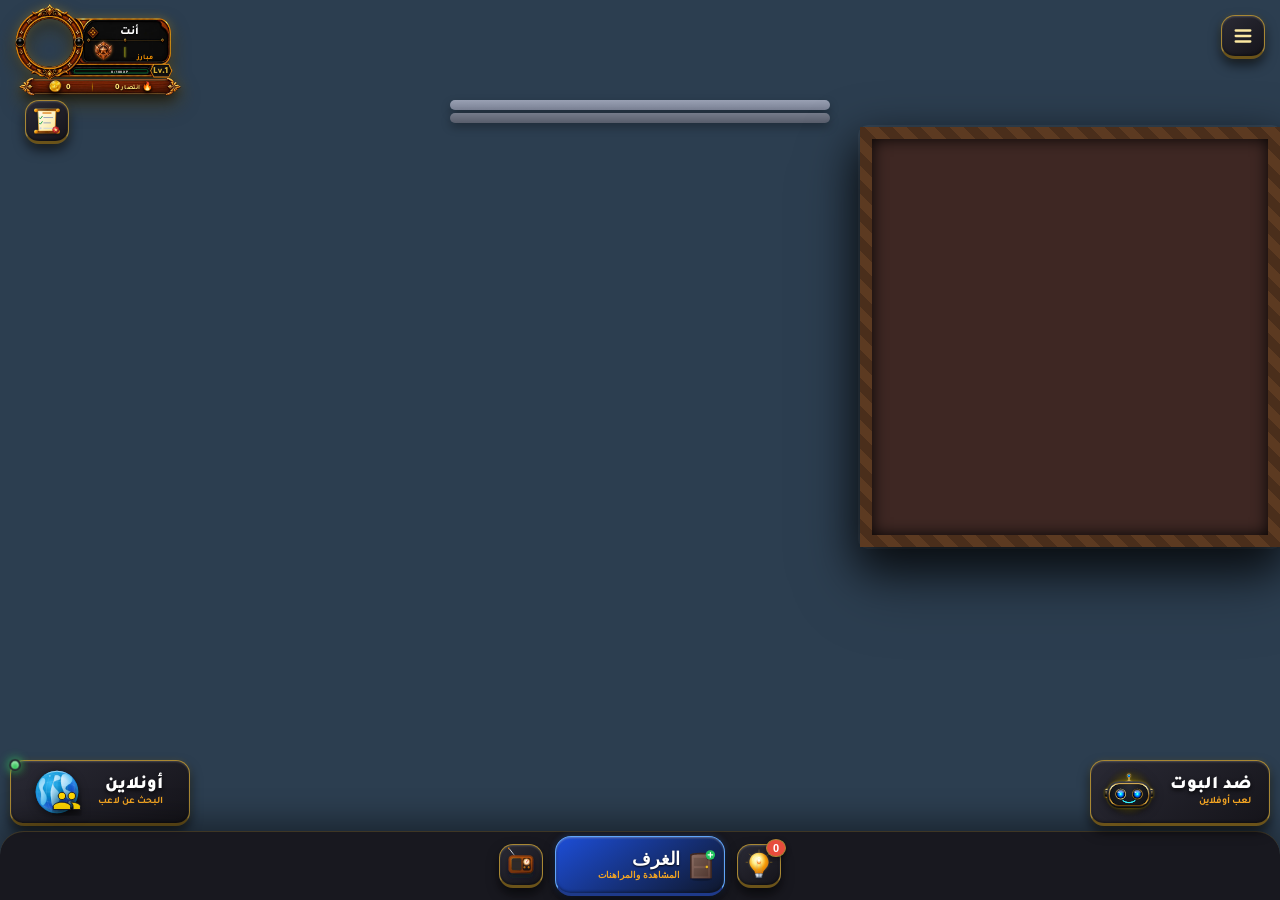
==== commit b46981bb: "Update dama.html" ====
--- a/dama/dama.html
+++ b/dama/dama.html
@@ -550,14 +550,19 @@
 
     <div id="status-area">
         <div id="match-players-card" style="display: none; width: 100%; justify-content: center; align-items: center; position: relative; z-index: 10;">
-            <!-- بطاقة اللاعب الأول (أنت) -->
+                      <!-- بطاقة اللاعب الأول (أنت) -->
             <div class="match-players-flex">
-                <div style="width: 60px; height: 60px; display: flex; align-items: center; justify-content: center; position: relative;">
+                <div style="width: 60px; height: 60px; display: flex; align-items: center; justify-content: center; position: relative; margin-bottom: 12px;">
                     <div id="card-my-avatar" class="profile-avatar-capsule" style="width: 75%; height: 75%; border-radius: 50%; overflow: visible; border: 2px solid #ffd700; background: #1a1a24; display: flex; align-items: center; justify-content: center;"></div>
                 </div>
-                <div class="level-badge-small" id="card-my-level" style="background: rgba(135,206,235,0.2); border: 1px solid #87ceeb; color: #87ceeb; padding: 1px 8px; border-radius: 10px; font-size: 10px; font-weight: 800; margin-top: -10px; z-index: 2; box-shadow: 0 2px 4px rgba(0,0,0,0.5);">Lv.1</div>
+                <div class="level-badge-small" id="card-my-level" style="background: rgba(135,206,235,0.2); border: 1px solid #87ceeb; color: #87ceeb; padding: 1px 8px; border-radius: 10px; font-size: 10px; font-weight: 800; margin-top: -6px; z-index: 2; box-shadow: 0 2px 4px rgba(0,0,0,0.5);">Lv.1</div>
                 <span id="card-my-name" class="match-players-name" style="color: white; font-size: 13px; font-weight: 700; margin-top: 4px; text-shadow: 0 2px 4px rgba(0,0,0,0.8); white-space: nowrap; overflow: hidden; text-overflow: ellipsis; max-width: 100%;">أنت</span>
-                <span id="card-my-title" style="color: #ff9800; font-size: 9.5px; font-weight: 700; margin-top: 0px; text-shadow: 0 1px 2px rgba(0,0,0,0.8);">مبتدئ</span>
+                
+                <!-- 🌟 التعديل هنا: دمج شارة الرتبة مع اللقب -->
+                <div style="display: flex; align-items: center; justify-content: center; gap: 4px; margin-top: 2px;">
+                    <span id="card-my-rank-icon" style="display: flex; align-items: center;"></span>
+                    <span id="card-my-title" style="color: #ff9800; font-size: 10px; font-weight: 700; text-shadow: 0 1px 2px rgba(0,0,0,0.8);">مبتدئ</span>
+                </div>
             </div>
 
             <!-- علامة VS والمشاهدين -->
@@ -572,15 +577,20 @@
 
             <!-- بطاقة اللاعب الثاني (الخصم) -->
             <div class="match-players-flex">
-                <div style="width: 60px; height: 60px; display: flex; align-items: center; justify-content: center; position: relative; cursor: pointer;" onclick="window.showOpponentProfile()">
+                <div style="width: 60px; height: 60px; display: flex; align-items: center; justify-content: center; position: relative; cursor: pointer; margin-bottom: 12px;" onclick="window.showOpponentProfile()">
                     <div id="card-opp-avatar" class="profile-avatar-capsule" style="width: 75%; height: 75%; border-radius: 50%; overflow: visible; border: 2px solid #ff453a; background: #1a1a24; display: flex; align-items: center; justify-content: center;">❓</div>
                 </div>
-                <div class="level-badge-small" id="card-opp-level" style="background: rgba(255,69,58,0.2); border: 1px solid #ff453a; color: #ff453a; padding: 1px 8px; border-radius: 10px; font-size: 10px; font-weight: 800; margin-top: -10px; z-index: 2; box-shadow: 0 2px 4px rgba(0,0,0,0.5);">Lv.?</div>
+                <div class="level-badge-small" id="card-opp-level" style="background: rgba(255,69,58,0.2); border: 1px solid #ff453a; color: #ff453a; padding: 1px 8px; border-radius: 10px; font-size: 10px; font-weight: 800; margin-top: -6px; z-index: 2; box-shadow: 0 2px 4px rgba(0,0,0,0.5);">Lv.?</div>
                 <span id="card-opp-name" class="match-players-name" style="color: white; font-size: 13px; font-weight: 700; margin-top: 4px; text-shadow: 0 2px 4px rgba(0,0,0,0.8); white-space: nowrap; overflow: hidden; text-overflow: ellipsis; max-width: 100%;">الخصم</span>
-                <span id="card-opp-title" style="color: #ff9800; font-size: 9.5px; font-weight: 700; margin-top: 0px; text-shadow: 0 1px 2px rgba(0,0,0,0.8);">مبتدئ</span>
-            </div>
-        </div>
-
+                
+                <!-- 🌟 التعديل هنا: دمج شارة الرتبة مع اللقب -->
+                <div style="display: flex; align-items: center; justify-content: center; gap: 4px; margin-top: 2px;">
+                    <span id="card-opp-rank-icon" style="display: flex; align-items: center;"></span>
+                    <span id="card-opp-title" style="color: #ff9800; font-size: 10px; font-weight: 700; text-shadow: 0 1px 2px rgba(0,0,0,0.8);">مبتدئ</span>
+                </div>
+            </div>
+
+         
 
         <div style="position: relative; display: flex; align-items: center; justify-content: center;">
             <div id="mini-disconnect-radar" data-icon="disconnectIcon" style="display: none; position: absolute; bottom: 22px; left: calc(50% + 138px); transform: translateX(-50%); width: 22px; height: 22px; z-index: 800; align-items: center; justify-content: center; pointer-events: none;"></div>
@@ -1014,7 +1024,7 @@
                     </div>
                     <!-- المراكز من السادس للعاشر -->
                     <div style="display: flex; align-items: center; background: rgba(0,0,0,0.2); padding: 6px 10px; border-radius: 10px; border-right: 3px solid #a1a1aa;">
-                        <div style="padding: 2px 8px; border-radius: 12px; display: flex; align-items: center; justify-content: center; font-weight: 900; font-size: 11px; margin-left: 10px; background: rgba(161, 161, 170, 0.2); color: #5454e0; border: 1px solid #4bd3f3; flex-shrink: 0; direction: ltr; line-height: 1; padding-top: 3px; box-sizing: border-box;">10-6</div>
+                        <div style="padding: 2px 8px; border-radius: 12px; display: flex; align-items: center; justify-content: center; font-weight: 900; font-size: 11px; margin-left: 10px; background: rgba(161, 161, 170, 0.2); color: #5454e0; border: 1px solid #4bd3f3; flex-shrink: 0; direction: ltr; line-height: 1; padding-top: 2px; box-sizing: border-box;">10-6</div>
                         <div style="color: white; font-size: 11px; font-weight: bold; line-height: 1.4;">10,000 <img src="../Photo/coin.webp" class="app-coin-icon" style="width:12px; height:12px; vertical-align:middle;"> + خصم 10% <img src="../Photo/discount10.webp" style="width:16px; height:16px; vertical-align:middle;"></div>
                     </div>
                 </div>
@@ -1053,7 +1063,7 @@
                     </div>
                     <!-- المراكز من السادس للعاشر -->
                     <div style="display: flex; align-items: center; background: rgba(0,0,0,0.2); padding: 6px 10px; border-radius: 10px; border-right: 3px solid #a1a1aa;">
-                        <div style="padding: 2px 8px; border-radius: 12px; display: flex; align-items: center; justify-content: center; font-weight: 900; font-size: 11px; margin-left: 10px; background: rgba(161, 161, 170, 0.2); color: #5454e0; border: 1px solid #4bd3f3; flex-shrink: 0; direction: ltr; line-height: 1; padding-top: 3px; box-sizing: border-box;">10-6</div>
+                        <div style="padding: 2px 8px; border-radius: 12px; display: flex; align-items: center; justify-content: center; font-weight: 900; font-size: 11px; margin-left: 10px; background: rgba(161, 161, 170, 0.2); color: #5454e0; border: 1px solid #4bd3f3; flex-shrink: 0; direction: ltr; line-height: 1; padding-top: 2px; box-sizing: border-box;">10-6</div>
                         <div style="color: white; font-size: 11px; font-weight: bold; line-height: 1.4;">10,000 <img src="../Photo/coin.webp" class="app-coin-icon" style="width:12px; height:12px; vertical-align:middle;"> + خصم 10% <img src="../Photo/discount10.webp" style="width:16px; height:16px; vertical-align:middle;"></div>
                     </div>
                 </div>
--- a/dama/dama.css
+++ b/dama/dama.css
@@ -662,7 +662,7 @@
 .lb-rewards-btn { 
     position: absolute; 
     top: 14px; 
-    right: 12px; 
+    right: 14px; 
     background: rgba(255, 215, 0, 0.15); 
     border: 1px solid #ffd700; 
     border-radius: 10px; 
@@ -1147,7 +1147,7 @@
     background: linear-gradient(145deg, rgba(30, 32, 40, 0.95), rgba(15, 18, 25, 0.9)) !important;
     border: 1.5px solid rgba(212, 175, 55, 0.3) !important;
     border-radius: 16px !important; /* 🌟 زوايا أنعم */
-    padding: 8px 4px 6px 4px !important; /* 🌟 تقليل الحشوة العلوية والسفلية */
+    padding: 12px 4px 6px 4px !important; /* 🌟 تقليل الحشوة العلوية والسفلية */
     box-shadow: 0 8px 15px rgba(0,0,0,0.6), inset 0 1px 2px rgba(255,255,255,0.05) !important;
     backdrop-filter: blur(4px);
 }
@@ -1204,8 +1204,9 @@
     padding: 5px 10px !important; 
     margin-bottom: 15px !important; 
     gap: 5px !important;
-}
-
+ 
+    margin-top: -30px !important;
+}
 body.online-mode-active .match-vs-text { font-size: 24px !important; font-weight: 800 !important; color: #d4af37 !important; text-shadow: 0 2px 4px rgba(0,0,0,0.8); }
 body.online-mode-active .scoreboard { order: 2 !important; }
 body.online-mode-active .game-container { order: 3 !important; }
@@ -1742,4 +1743,4 @@
     max-height: 85% !important; 
     object-fit: contain !important;
     display: block !important;
-    }
+                                                                   }
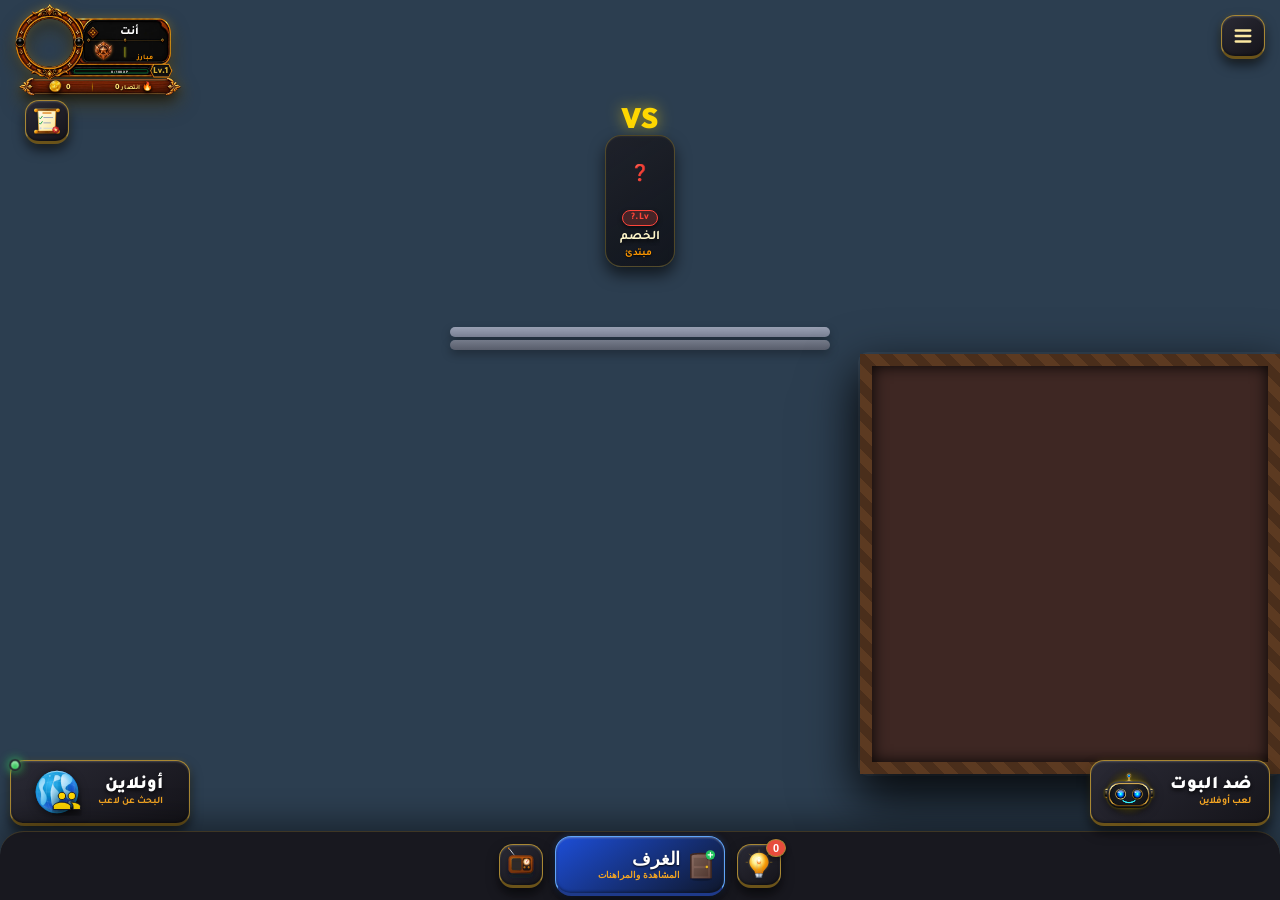
==== commit 839a2382: "Update dama.html" ====
--- a/dama/dama.html
+++ b/dama/dama.html
@@ -564,7 +564,7 @@
                     <span id="card-my-title" style="color: #ff9800; font-size: 10px; font-weight: 700; text-shadow: 0 1px 2px rgba(0,0,0,0.8);">مبتدئ</span>
                 </div>
             </div>
-
+        </div>
             <!-- علامة VS والمشاهدين -->
             <div class="match-vs-container" style="display: flex; flex-direction: column; align-items: center; flex-shrink: 0; margin: 0 10px;">
                 <span class="match-vs-text" style="font-size: 28px; font-weight: 900; color: #ffd700; text-shadow: 0 0 15px rgba(255,215,0,0.6); font-family: 'Outfit', sans-serif; letter-spacing: 1px;">VS</span>
--- a/dama/dama.css
+++ b/dama/dama.css
@@ -662,7 +662,7 @@
 .lb-rewards-btn { 
     position: absolute; 
     top: 14px; 
-    right: 14px; 
+    right: 13px; 
     background: rgba(255, 215, 0, 0.15); 
     border: 1px solid #ffd700; 
     border-radius: 10px; 
@@ -1147,7 +1147,7 @@
     background: linear-gradient(145deg, rgba(30, 32, 40, 0.95), rgba(15, 18, 25, 0.9)) !important;
     border: 1.5px solid rgba(212, 175, 55, 0.3) !important;
     border-radius: 16px !important; /* 🌟 زوايا أنعم */
-    padding: 12px 4px 6px 4px !important; /* 🌟 تقليل الحشوة العلوية والسفلية */
+    padding: 8px 4px 6px 4px !important; /* 🌟 تقليل الحشوة العلوية والسفلية */
     box-shadow: 0 8px 15px rgba(0,0,0,0.6), inset 0 1px 2px rgba(255,255,255,0.05) !important;
     backdrop-filter: blur(4px);
 }
@@ -1204,9 +1204,8 @@
     padding: 5px 10px !important; 
     margin-bottom: 15px !important; 
     gap: 5px !important;
- 
-    margin-top: -30px !important;
-}
+}
+
 body.online-mode-active .match-vs-text { font-size: 24px !important; font-weight: 800 !important; color: #d4af37 !important; text-shadow: 0 2px 4px rgba(0,0,0,0.8); }
 body.online-mode-active .scoreboard { order: 2 !important; }
 body.online-mode-active .game-container { order: 3 !important; }
@@ -1743,4 +1742,4 @@
     max-height: 85% !important; 
     object-fit: contain !important;
     display: block !important;
-                                                                   }
+    }
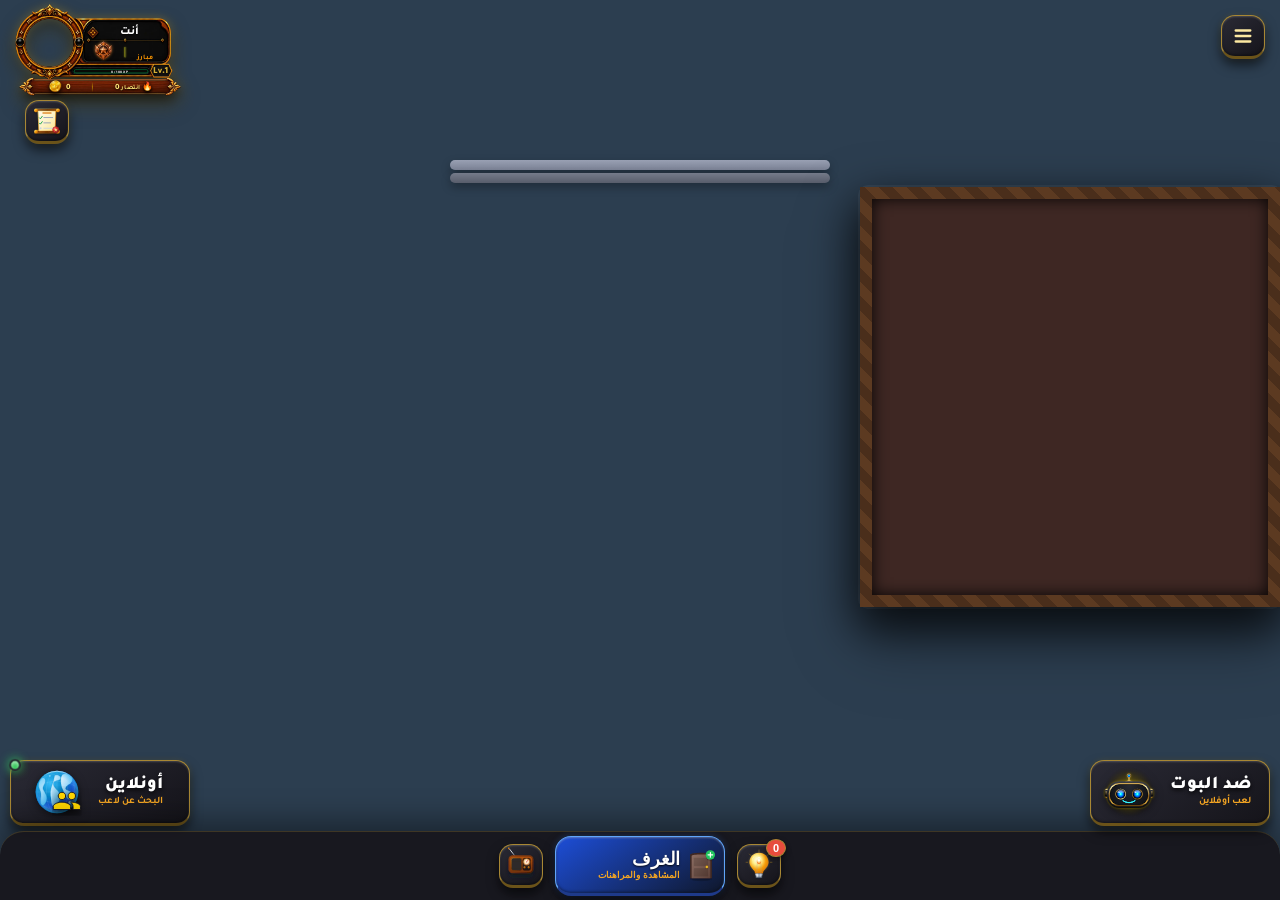
==== commit 2ceccea6: "Update dama.html" ====
--- a/dama/dama.html
+++ b/dama/dama.html
@@ -564,7 +564,7 @@
                     <span id="card-my-title" style="color: #ff9800; font-size: 10px; font-weight: 700; text-shadow: 0 1px 2px rgba(0,0,0,0.8);">مبتدئ</span>
                 </div>
             </div>
-        </div>
+            
             <!-- علامة VS والمشاهدين -->
             <div class="match-vs-container" style="display: flex; flex-direction: column; align-items: center; flex-shrink: 0; margin: 0 10px;">
                 <span class="match-vs-text" style="font-size: 28px; font-weight: 900; color: #ffd700; text-shadow: 0 0 15px rgba(255,215,0,0.6); font-family: 'Outfit', sans-serif; letter-spacing: 1px;">VS</span>
@@ -590,7 +590,7 @@
                 </div>
             </div>
 
-         
+        </div>
 
         <div style="position: relative; display: flex; align-items: center; justify-content: center;">
             <div id="mini-disconnect-radar" data-icon="disconnectIcon" style="display: none; position: absolute; bottom: 22px; left: calc(50% + 138px); transform: translateX(-50%); width: 22px; height: 22px; z-index: 800; align-items: center; justify-content: center; pointer-events: none;"></div>
